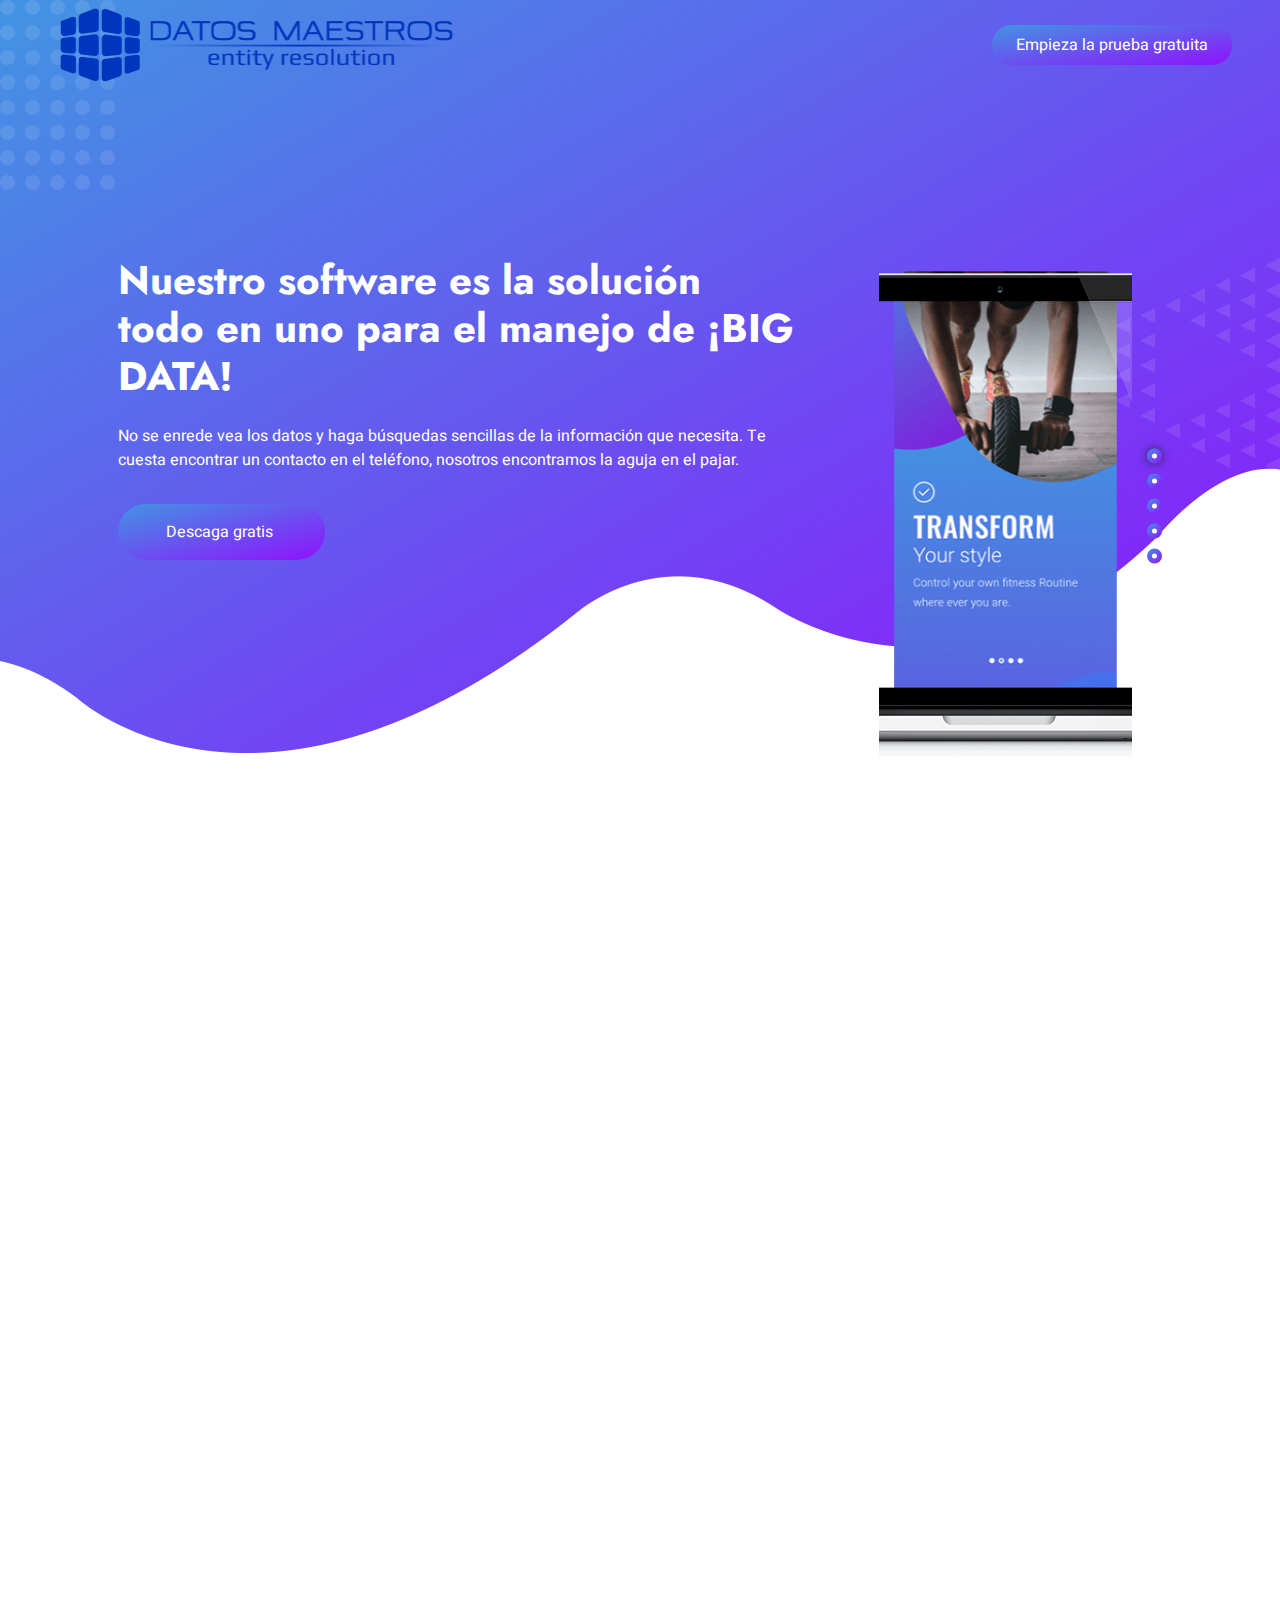
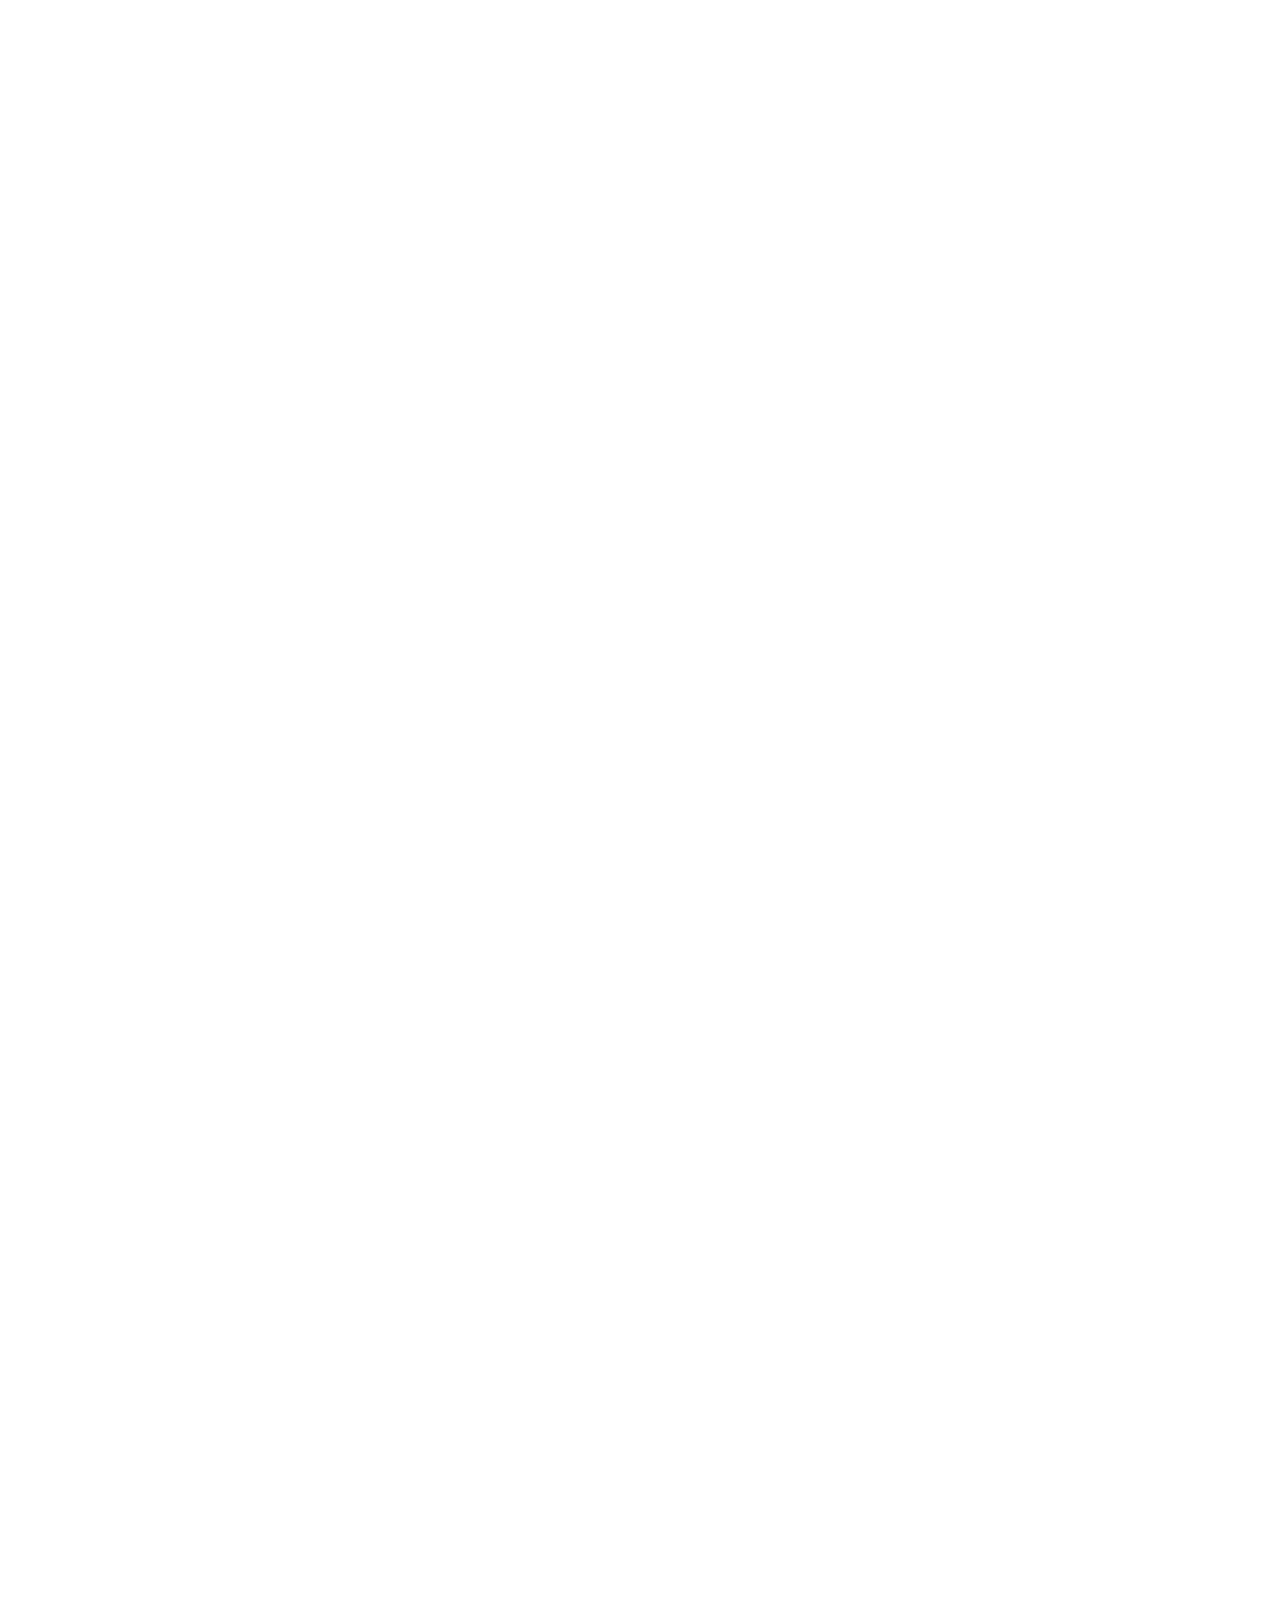
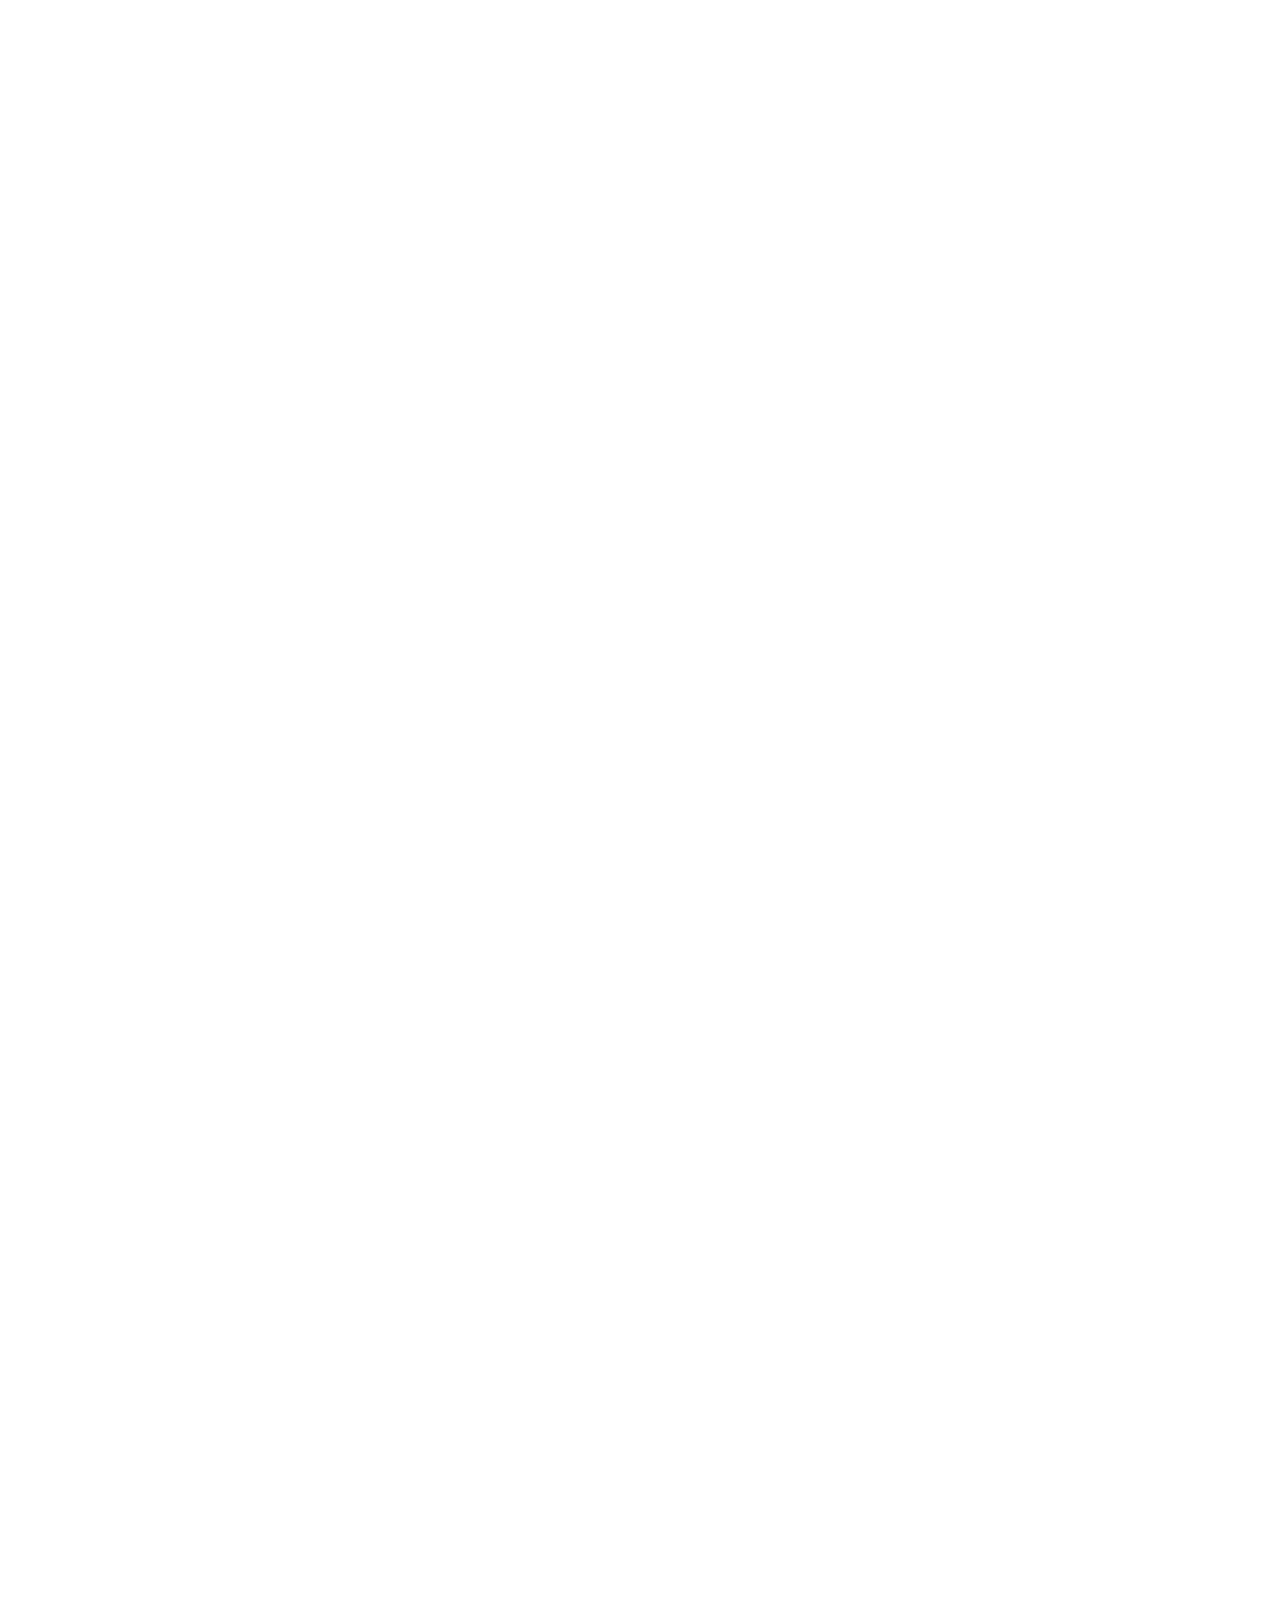
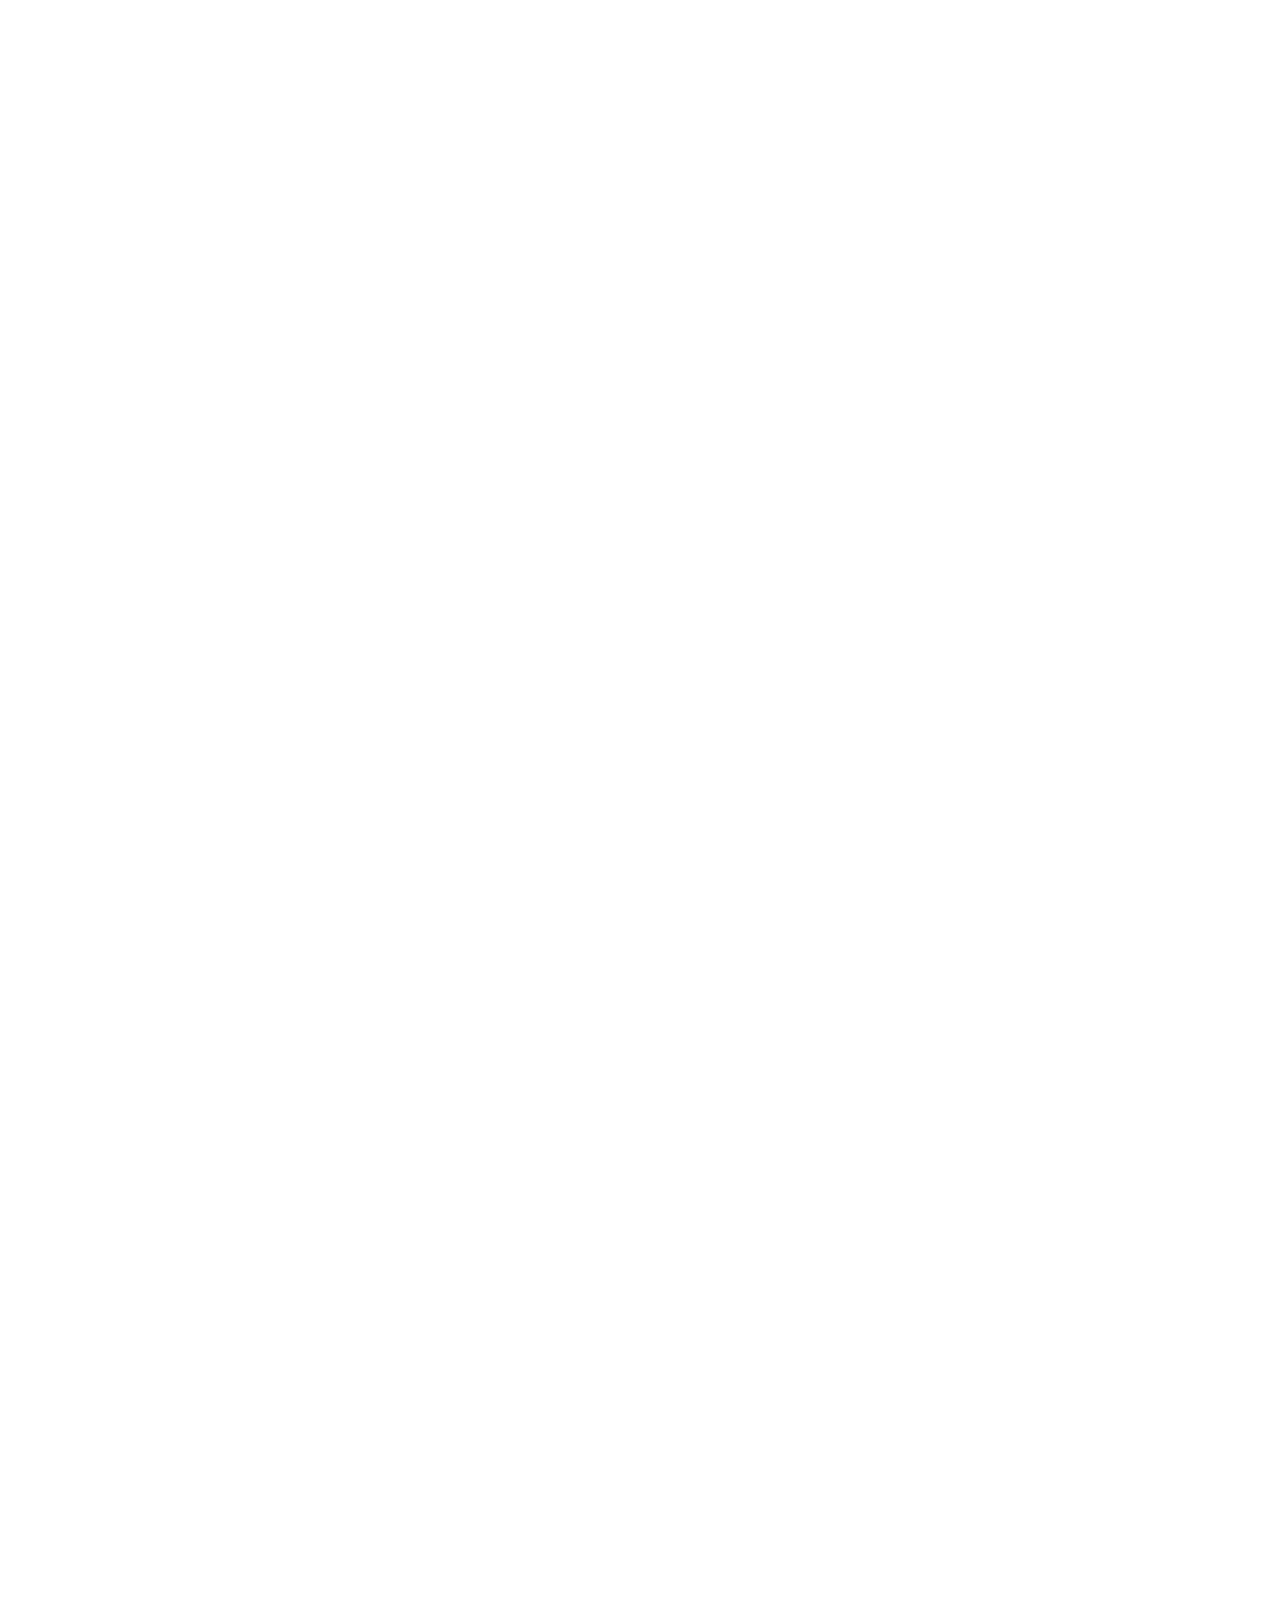
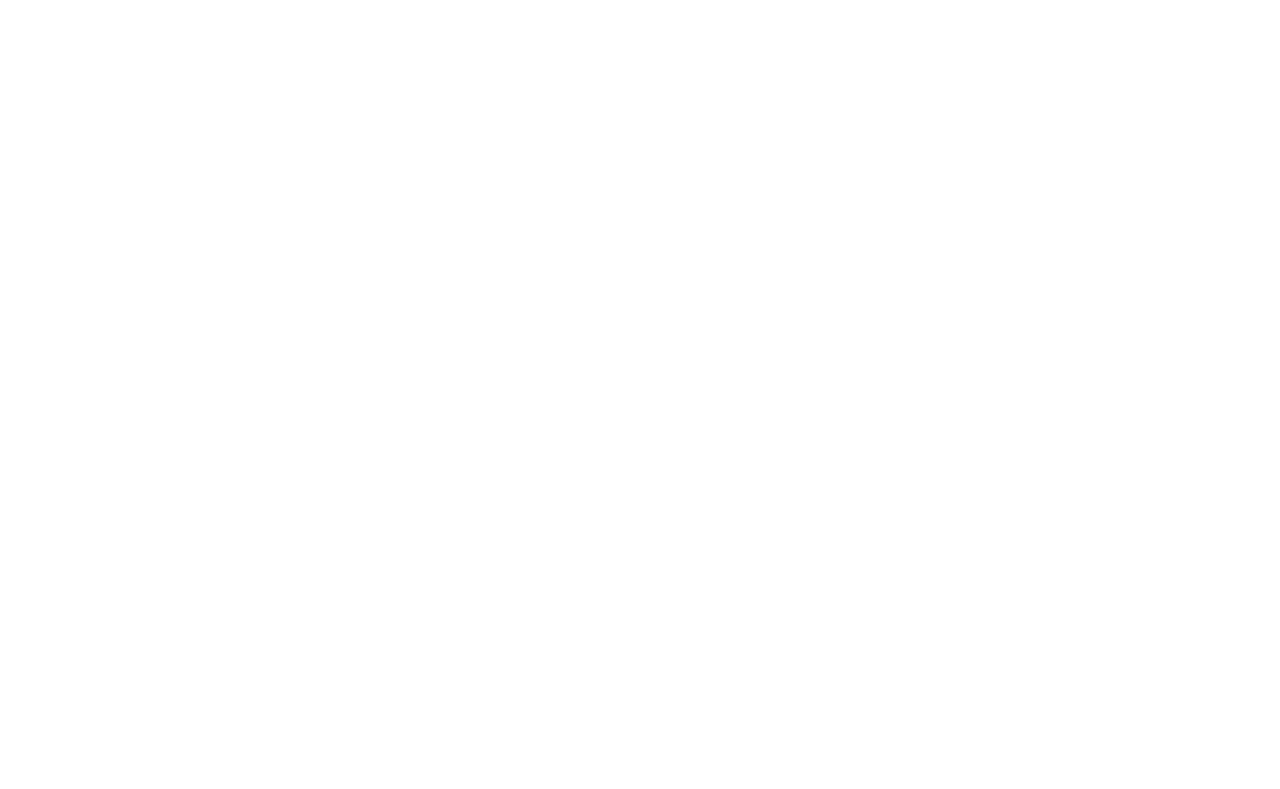
==== index.html @ 636e6a20 "1.0" ====
<!DOCTYPE html>
<html lang="en">

<head>
    <meta charset="utf-8">
    <title>Datosmaestros.com</title>
    <meta content="width=device-width, initial-scale=1.0" name="viewport">
    <meta content="Keyword
big data
data
big data ejemplos
el big data
ejemplos de big data
la big data
dbms ejemplos
big data data science
tipos de big data
big analytics
sas big data
analytics big data
big data y business intelligence
empresas de big data
software big data
software etl
big data empresas
data es
big data en las empresas
bi big data
big data y analytics
ejemplos de dbms
big data y business analytics
base dedatos
data warehouse ejemplos
big data y data science
big data es
ejemplos de big data en empresas
análisis de big data
big data en empresas
software de big data
data big data
data science y big data
proceso de análisis de información
software para big data
software data warehouse
bi big
el big data es
análisis big data
big data en los negocios
big data para la toma de decisiones
el bigdata
proceso de big data
big data y data analytics
big data big data
big data para negocios
bi big data and analytics
b8g data
los big data
analytics y big data
business intelligence analytics y big data
big data de
data analytics y data science
big data data science data analytics
big data negocios
big data en la toma de decisiones
big data s
business intelligence y data science
big data analytics sas
de big data
big data y
big data en negocios
big data en
big data toma de decisiones
es big data
business analytics y big data
bi bigdata
big data para toma de decisiones
big data y negocio" name="keywords">
    <meta content="La solución CUBO iQ es una aplicación en gran medida visual, diseñada para resolver problemas de calidad y limpieza de datos (registros de clientes, productos y entidades). Usando múltiples algoritmos estándar y propios que le permitirán identificar dentro de fuentes disparejas las variaciones fonéticas, difusas, con claves erróneas, abreviadas y específicas del dominio." name="description">

    <!-- Favicon -->
    <link href="img/favicon.ico" rel="icon">

    <!-- Google Web Fonts -->
    <link rel="preconnect" href="https://fonts.googleapis.com">
    <link rel="preconnect" href="https://fonts.gstatic.com" crossorigin>
    <link href="https://fonts.googleapis.com/css2?family=Heebo:wght@400;500&family=Jost:wght@500;600;700&display=swap" rel="stylesheet"> 

    <!-- Icon Font Stylesheet -->
    <link href="https://cdnjs.cloudflare.com/ajax/libs/font-awesome/5.10.0/css/all.min.css" rel="stylesheet">
    <link href="https://cdn.jsdelivr.net/npm/bootstrap-icons@1.4.1/font/bootstrap-icons.css" rel="stylesheet">

    <!-- Libraries Stylesheet -->
    <link href="lib/animate/animate.min.css" rel="stylesheet">
    <link href="lib/owlcarousel/assets/owl.carousel.min.css" rel="stylesheet">

    <!-- Customized Bootstrap Stylesheet -->
    <link href="css/bootstrap.min.css" rel="stylesheet">

    <!-- Template Stylesheet -->
    <link href="css/style.css" rel="stylesheet">
</head>

<body data-bs-spy="scroll" data-bs-target=".navbar" data-bs-offset="51">
    <div class="container-xxl bg-white p-0">
        <!-- Spinner Start -->
        <div id="spinner" class="show bg-white position-fixed translate-middle w-100 vh-100 top-50 start-50 d-flex align-items-center justify-content-center">
            <div class="spinner-grow text-primary" style="width: 3rem; height: 3rem;" role="status">
                <span class="sr-only">Loading...</span>
            </div>
        </div>
        <!-- Spinner End -->


        <!-- Navbar & Hero Start -->
        <div class="container-xxl position-relative p-0" id="home">
            <nav class="navbar navbar-expand-lg navbar-light px-4 px-lg-5 py-3 py-lg-0">
                
                <img src="img/LOGO-DATOS-MAESTROS (1).png" alt="Logo" width="417" height="90">
<button class="navbar-toggler" type="button" data-bs-toggle="collapse" data-bs-target="#navbarCollapse">
          <span class="fa fa-bars"></span>
      </button>
                <div class="collapse navbar-collapse" id="navbarCollapse">
                    <div class="navbar-nav mx-auto py-0">
<!--
                        <a href="#home" class="nav-item nav-link active">Home</a>
                        <a href="#about" class="nav-item nav-link">About</a>
                        <a href="#feature" class="nav-item nav-link">Feature</a>
                        <a href="#pricing" class="nav-item nav-link">Pricing</a>
                        <a href="#review" class="nav-item nav-link">Review</a>
                        <a href="#contact" class="nav-item nav-link">Contact</a>
-->
                    </div>
                    <a href="#contact" class="btn btn-primary-gradient rounded-pill py-2 px-4 ms-3 d-none d-lg-block">
Empieza la prueba gratuita</a>
                </div>
            </nav>

            <div class="container-xxl bg-primary hero-header">
                <div class="container px-lg-5">
                    <div class="row g-5">
                        <div class="col-lg-8 text-center text-lg-start">
                            <h1 class="text-white mb-4 animated slideInDown">Nuestro software es la solución todo en uno para el manejo de ¡BIG DATA!</h1>
                          <p class="text-white pb-3 animated slideInDown">No se enrede vea los datos y haga búsquedas sencillas de la información que necesita. Te cuesta encontrar un contacto en el teléfono, nosotros encontramos la aguja en el pajar.</p>
                            <a href="#contact" class="btn btn-primary-gradient py-sm-3 px-4 px-sm-5 rounded-pill me-3 animated slideInLeft">Descaga gratis&nbsp;</a>
                        </div>
                        <div class="col-lg-4 d-flex justify-content-center justify-content-lg-end wow fadeInUp" data-wow-delay="0.3s">
                            <div class="owl-carousel screenshot-carousel">
                                <img class="img-fluid" src="img/screenshot-1.png" alt="">
                                <img class="img-fluid" src="img/screenshot-2.png" alt="">
                                <img class="img-fluid" src="img/screenshot-3.png" alt="">
                                <img class="img-fluid" src="img/screenshot-4.png" alt="">
                                <img class="img-fluid" src="img/screenshot-5.png" alt="">
                            </div>
                        </div>
                    </div>
                </div>
            </div>
        </div>
        <!-- Navbar & Hero End -->


        <!-- About Start -->
        <div class="container-xxl py-5" id="about">
            <div class="container py-5 px-lg-5">
                <div class="row g-5 align-items-center">
                    <div class="col-lg-6 wow fadeInUp" data-wow-delay="0.1s">
                        <h5 class="text-primary-gradient fw-medium">#SonDatosYHayQueDarlos</h5>
                        <h1 class="mb-4">Tome decisiones de negocio seguras basadas en la estadística</h1>
                        <p class="mb-4">Lo único que puede garantizar el éxito de su negocio es el aspecto cuantitativo, las métricas que hoy en día podemos obtener de internet son muchas, con nuestro software usted podrá medir cada decisión de negocio y organizar sus bases de datos de forma eficiente mientras le brinda a sus usuarios la confianza que necesitan.</p>
                        <div class="row g-4 mb-4">
                            <div class="col-sm-6 wow fadeIn" data-wow-delay="0.5s">
                                <div class="d-flex">
                                    <i class="fa fa-cogs fa-2x text-primary-gradient flex-shrink-0 mt-1"></i>
                                  <div class="ms-3">
                                    <h2 class="mb-0" data-toggle="counter-up">+400</h2>
                                      <p class="text-primary-gradient mb-0">Soluciones integradas</p>
                                    </div>
                                </div>
                            </div>
                            <div class="col-sm-6 wow fadeIn" data-wow-delay="0.7s">
                                <div class="d-flex">
                                    <i class="fa fa-comments fa-2x text-secondary-gradient flex-shrink-0 mt-1"></i>
                                    <div class="ms-3">
<h2 class="mb-0" data-toggle="counter-up">40</h2>
                                        <p class="text-secondary-gradient mb-0">países</p>
                                  </div>
                                </div>
                            </div>
                        </div>
                        <a href="#contact" class="btn btn-primary-gradient py-sm-3 px-4 px-sm-5 rounded-pill mt-3">Empieza la prueba gratuita</a>
                    </div>
                    <div class="col-lg-6">
                        <img class="img-fluid wow fadeInUp" data-wow-delay="0.5s" src="img/about.png">
                    </div>
                </div>
            </div>
        </div>
        <!-- About End -->


        <!-- Features Start -->
        <div class="container-xxl py-5" id="feature">
            <div class="container py-5 px-lg-5">
                <div class="text-center wow fadeInUp" data-wow-delay="0.1s">
                    <h5 class="text-primary-gradient fw-medium">Le brindamos seguridad y confianza</h5>
                    <h1 class="mb-5">Centralice toda su información en unas sola aplicación</h1>
                </div>
                <div class="row g-4">
                    <div class="col-lg-4 col-md-6 wow fadeInUp" data-wow-delay="0.1s">
                        <div class="feature-item bg-light rounded p-4">
                            <div class="d-inline-flex align-items-center justify-content-center bg-primary-gradient rounded-circle mb-4" style="width: 60px; height: 60px;">
                                <i class="fa fa-eye text-white fs-4"></i>
                            </div>
                            <h5 class="mb-3">Visualice el futuro</h5>
                            <p class="m-0">Prediga el comportamiento de sus usuarios encuentre los datos que busca en minutos, ¡siéntase limpio y organizado!</p>
                        </div>
                    </div>
                    <div class="col-lg-4 col-md-6 wow fadeInUp" data-wow-delay="0.3s">
                        <div class="feature-item bg-light rounded p-4">
                            <div class="d-inline-flex align-items-center justify-content-center bg-secondary-gradient rounded-circle mb-4" style="width: 60px; height: 60px;">
                                <i class="fa fa-layer-group text-white fs-4"></i>
                            </div>
                            <h5 class="mb-3">Diseño orientado al usuario</h5>
                            <p class="m-0">Aprenda en tiempo récord utilizando nuestro programa que le brinda la máxima calidad en UX y reciba soporte en tiempo real.</p>
                        </div>
                    </div>
                    <div class="col-lg-4 col-md-6 wow fadeInUp" data-wow-delay="0.5s">
                        <div class="feature-item bg-light rounded p-4">
                            <div class="d-inline-flex align-items-center justify-content-center bg-primary-gradient rounded-circle mb-4" style="width: 60px; height: 60px;">
                                <i class="fa fa-edit text-white fs-4"></i>
                            </div>
                            <h5 class="mb-3">Editable Data</h5>
                            <p class="m-0">Edite de forma rápida integrando todas sus fuentes de información en un solo lugar.</p>
                        </div>
                    </div>
                    <div class="col-lg-4 col-md-6 wow fadeInUp" data-wow-delay="0.1s">
                        <div class="feature-item bg-light rounded p-4">
                            <div class="d-inline-flex align-items-center justify-content-center bg-secondary-gradient rounded-circle mb-4" style="width: 60px; height: 60px;">
                                <i class="fa fa-shield-alt text-white fs-4"></i>
                            </div>
                            <h5 class="mb-3">Seguridad en el manejo de datos</h5>
                            <p class="m-0">Proteja al activo más valioso de su empresa, la información, sus clientes merecen respeto y confidencialidad.</p>
                        </div>
                    </div>
                    <div class="col-lg-4 col-md-6 wow fadeInUp" data-wow-delay="0.3s">
                        <div class="feature-item bg-light rounded p-4">
                            <div class="d-inline-flex align-items-center justify-content-center bg-primary-gradient rounded-circle mb-4" style="width: 60px; height: 60px;">
                                <i class="fa fa-cloud text-white fs-4"></i>
                            </div>
                            <h5 class="mb-3">Cloud friendly</h5>
                            <p class="m-0">Le brindamos compatibilidad con todos los servicios de cloud computing, todos los tipos de servidores en la nube.</p>
                        </div>
                    </div>
</div>
            </div>
        </div>
        <!-- Features End -->


        <!-- Screenshot Start -->
        <div class="container-xxl py-5">
            <div class="container py-5 px-lg-5">
              <div class="row g-5 align-items-center">
                  <div class="col-lg-8 wow fadeInUp" data-wow-delay="0.1s">
                        <h5 class="text-primary-gradient fw-medium">Manejar cantidades enormes de información nunca fue tan fácil</h5>
                        <h1 class="mb-4">Interfaz AMIGABLE, un SOFTWARE muy fácil de usar</h1>
                    <p class="mb-4">Nuestra especialidad es facilitarle la creación de campañas, el análisis y la comparación de los datos provenientes de todos los sistemas de información de su empresa, integramos las bases de datos más populares del mercado en una sola plataforma de visualización.</p>
                        <p><i class="fa fa-check text-primary-gradient me-3"></i>Hacemos más fácil la estructuración de datos.</p>
                        <p><i class="fa fa-check text-primary-gradient me-3"></i>Unificamos su sistema de información.</p>
                      <p class="mb-4"><i class="fa fa-check text-primary-gradient me-3"></i>Le permitimos la creación de un ecosistema de bases de datos.</p>
                      <a href="" class="btn btn-primary-gradient py-sm-3 px-4 px-sm-5 rounded-pill mt-3">Read More</a>
                   
						
                    </div>
                </div>
            </div>
        </div>
        <!-- Screenshot End -->


        <!-- Process Start -->
        <div class="container-xxl py-5">
            <div class="container py-5 px-lg-5">
                <div class="text-center pb-4 wow fadeInUp" data-wow-delay="0.1s">
                    <h5 class="text-primary-gradient fw-medium">¿Cómo empezar a usar CUBOiQ de DatosMaestros™?</h5>
                    <h1 class="mb-5">En 3 pasos</h1>
                </div>
                <div class="row gy-5 gx-4 justify-content-center">
                    <div class="col-lg-4 col-sm-6 text-center pt-4 wow fadeInUp" data-wow-delay="0.1s">
                        <div class="position-relative bg-light rounded pt-5 pb-4 px-4">
                            <div class="d-inline-flex align-items-center justify-content-center bg-primary-gradient rounded-circle position-absolute top-0 start-50 translate-middle shadow" style="width: 100px; height: 100px;">
                                <i class="fa fa-cog fa-3x text-white"></i>
                            </div>
                            <h5 class="mt-4 mb-3">Instala la aplicación</h5>
                            <p class="mb-0">Recibe el enlace de descarga en tu correo</p>
                        </div>
                    </div>
                    <div class="col-lg-4 col-sm-6 text-center pt-4 wow fadeInUp" data-wow-delay="0.3s">
                        <div class="position-relative bg-light rounded pt-5 pb-4 px-4">
                            <div class="d-inline-flex align-items-center justify-content-center bg-secondary-gradient rounded-circle position-absolute top-0 start-50 translate-middle shadow" style="width: 100px; height: 100px;">
                                <i class="fa fa-address-card fa-3x text-white"></i>
                            </div>
                            <h5 class="mt-4 mb-3">Crea tu perfil</h5>
                            <p class="mb-0">Vincula tus datos y los de tu empresa de forma privada y segura.</p>
                        </div>
                    </div>
                    <div class="col-lg-4 col-sm-6 text-center pt-4 wow fadeInUp" data-wow-delay="0.5s">
                        <div class="position-relative bg-light rounded pt-5 pb-4 px-4">
                            <div class="d-inline-flex align-items-center justify-content-center bg-primary-gradient rounded-circle position-absolute top-0 start-50 translate-middle shadow" style="width: 100px; height: 100px;">
                                <i class="fa fa-check fa-3x text-white"></i>
                            </div>
                            <h5 class="mt-4 mb-3">Recibe atención personalizada</h5>
                            <p class="mb-0">Junto a tu versión de prueba tendrás un asesor virtual dispuesto a acompañarte en tu proceso de aprendizaje.</p>
                        </div>
                    </div>
                </div>
            </div>
        </div>
        <!-- Process Start -->


        <!-- Download Start -->
        <div class="container-xxl py-5">
            <div class="container py-5 px-lg-5">
                <div class="row g-5 align-items-center">
                    <div class="col-lg-6">
                        <img class="img-fluid wow fadeInUp" data-wow-delay="0.1s" src="img/about 2.png">
                    </div>
                    <div class="col-lg-6 wow fadeInUp" data-wow-delay="0.3s">
<h1 class="mb-4">¡Descargue la última versión de nuestra aplicación ahora!</h1>
                        <p class="mb-4">Maneje terabytes de información sin dolores de cabeza, si preocupaciones con la agilidad, eficiencia y velocidad que su empresa se merece, escale rápido en su modelo de negocio centralizando la información de sus múltiples bases de datos.</p>
                        <div class="row g-4">
                            <div class="col-sm-6 wow fadeIn" data-wow-delay="0.5s">
                                <a href="#contact" class="d-flex bg-primary-gradient rounded py-3 px-4">
                                    <div class="ms-3">
                                        <p class="text-white mb-0">Compatible con</p>
                                        <h5 class="text-white mb-0">macOS</h5>
                                    </div>
                                </a>
                            </div>
                            <div class="col-sm-6 wow fadeIn" data-wow-delay="0.7s">
                                <a href="#contact" class="d-flex bg-secondary-gradient rounded py-3 px-4">
                                    <i class="fa fa-windows" aria-hidden="true"></i>
                                    <div class="ms-3">
                                        <p class="text-white mb-0">Compatible con</p>
                                        <h5 class="text-white mb-0">Windows</h5>
                                    </div>
                                </a>
                            </div>
                        </div>
                    </div>
                </div>
            </div>
        </div>
        <!-- Download End -->


        <!-- Pricing Start -->
        <div class="container-xxl py-5" id="pricing">
            <div class="container py-5 px-lg-5">
                <div class="text-center wow fadeInUp" data-wow-delay="0.1s">
                    <h5 class="text-primary-gradient fw-medium">El primer mes es gratis</h5>
                    <h1 class="mb-5">Luego pagas según tu necesidad</h1>
              </div>
                <div class="tab-class text-center pricing wow fadeInUp" data-wow-delay="0.1s">
                    <ul class="nav nav-pills d-inline-flex justify-content-center bg-primary-gradient rounded-pill mb-5">
                        <li class="nav-item">
                            <button class="nav-link active" data-bs-toggle="pill" href="#tab-1">Mensual</button>
                        </li>
                        <li class="nav-item">
                            <button class="nav-link" data-bs-toggle="pill" href="#tab-2">Anual</button>
                        </li>
                    </ul>
                    <div class="tab-content text-start">
                        <div id="tab-1" class="tab-pane fade show p-0 active">
                            <div class="row g-4">
                                <div class="col-lg-4">
                                    <div class="bg-light rounded">
                                        <div class="border-bottom p-4 mb-4">
                                            <h4 class="text-primary-gradient mb-1">Starter Plan</h4>
                                            <span>Powerful & Awesome Features</span>
                                        </div>
                                        <div class="p-4 pt-0">
                                            <h1 class="mb-3">
                                                <small class="align-top" style="font-size: 22px; line-height: 45px;">$</small>14.99<small
                                                    class="align-bottom" style="font-size: 16px; line-height: 40px;">/ Month</small>
                                            </h1>
                                            <div class="d-flex justify-content-between mb-3"><span>HTML5 & CSS3</span><i class="fa fa-check text-primary-gradient pt-1"></i></div>
                                            <div class="d-flex justify-content-between mb-3"><span>Bootstrap v5</span><i class="fa fa-check text-primary-gradient pt-1"></i></div>
                                            <div class="d-flex justify-content-between mb-3"><span>Responsive Layout</span><i class="fa fa-check text-primary-gradient pt-1"></i></div>
                                            <div class="d-flex justify-content-between mb-2"><span>Cross-browser Support</span><i class="fa fa-check text-primary-gradient pt-1"></i></div>
                                            <a href="" class="btn btn-primary-gradient rounded-pill py-2 px-4 mt-4">Get Started</a>
                                        </div>
                                    </div>
                                </div>
                                <div class="col-lg-4">
                                    <div class="bg-light rounded border">
                                        <div class="border-bottom p-4 mb-4">
                                            <h4 class="text-primary-gradient mb-1">Advance Plan</h4>
                                            <span>Powerful & Awesome Features</span>
                                        </div>
                                        <div class="p-4 pt-0">
                                            <h1 class="mb-3">
                                                <small class="align-top" style="font-size: 22px; line-height: 45px;">$</small>24.99<small
                                                    class="align-bottom" style="font-size: 16px; line-height: 40px;">/ Month</small>
                                            </h1>
                                            <div class="d-flex justify-content-between mb-3"><span>HTML5 & CSS3</span><i class="fa fa-check text-primary-gradient pt-1"></i></div>
                                            <div class="d-flex justify-content-between mb-3"><span>Bootstrap v5</span><i class="fa fa-check text-primary-gradient pt-1"></i></div>
                                            <div class="d-flex justify-content-between mb-3"><span>Responsive Layout</span><i class="fa fa-check text-primary-gradient pt-1"></i></div>
                                            <div class="d-flex justify-content-between mb-2"><span>Cross-browser Support</span><i class="fa fa-check text-primary-gradient pt-1"></i></div>
                                            <a href="" class="btn btn-secondary-gradient rounded-pill py-2 px-4 mt-4">Get Started</a>
                                        </div>
                                    </div>
                                </div>
                                <div class="col-lg-4">
                                    <div class="bg-light rounded">
                                        <div class="border-bottom p-4 mb-4">
                                            <h4 class="text-primary-gradient mb-1">Premium Plan</h4>
                                            <span>Powerful & Awesome Features</span>
                                        </div>
                                        <div class="p-4 pt-0">
                                            <h1 class="mb-3">
                                                <small class="align-top" style="font-size: 22px; line-height: 45px;">$</small>34.99<small
                                                    class="align-bottom" style="font-size: 16px; line-height: 40px;">/ Month</small>
                                            </h1>
                                            <div class="d-flex justify-content-between mb-3"><span>HTML5 & CSS3</span><i class="fa fa-check text-primary-gradient pt-1"></i></div>
                                            <div class="d-flex justify-content-between mb-3"><span>Bootstrap v5</span><i class="fa fa-check text-primary-gradient pt-1"></i></div>
                                            <div class="d-flex justify-content-between mb-3"><span>Responsive Layout</span><i class="fa fa-check text-primary-gradient pt-1"></i></div>
                                            <div class="d-flex justify-content-between mb-2"><span>Cross-browser Support</span><i class="fa fa-check text-primary-gradient pt-1"></i></div>
                                            <a href="" class="btn btn-primary-gradient rounded-pill py-2 px-4 mt-4">Get Started</a>
                                        </div>
                                    </div>
                                </div>
                            </div>
                        </div>
                        <div id="tab-2" class="tab-pane fade p-0">
                            <div class="row g-4">
                                <div class="col-lg-4">
                                    <div class="bg-light rounded">
                                        <div class="border-bottom p-4 mb-4">
                                            <h4 class="text-primary-gradient mb-1">Starter Plan</h4>
                                            <span>Powerful & Awesome Features</span>
                                        </div>
                                        <div class="p-4 pt-0">
                                            <h1 class="mb-3">
                                                <small class="align-top" style="font-size: 22px; line-height: 45px;">$</small>114.99<small
                                                    class="align-bottom" style="font-size: 16px; line-height: 40px;">/ Yearly</small>
                                            </h1>
                                            <div class="d-flex justify-content-between mb-3"><span>HTML5 & CSS3</span><i class="fa fa-check text-primary-gradient pt-1"></i></div>
                                            <div class="d-flex justify-content-between mb-3"><span>Bootstrap v5</span><i class="fa fa-check text-primary-gradient pt-1"></i></div>
                                            <div class="d-flex justify-content-between mb-3"><span>Responsive Layout</span><i class="fa fa-check text-primary-gradient pt-1"></i></div>
                                            <div class="d-flex justify-content-between mb-2"><span>Cross-browser Support</span><i class="fa fa-check text-primary-gradient pt-1"></i></div>
                                            <a href="" class="btn btn-primary-gradient rounded-pill py-2 px-4 mt-4">Get Started</a>
                                        </div>
                                    </div>
                                </div>
                                <div class="col-lg-4">
                                    <div class="bg-light rounded border">
                                        <div class="border-bottom p-4 mb-4">
                                            <h4 class="text-primary-gradient mb-1">Advance Plan</h4>
                                            <span>Powerful & Awesome Features</span>
                                        </div>
                                        <div class="p-4 pt-0">
                                            <h1 class="mb-3">
                                                <small class="align-top" style="font-size: 22px; line-height: 45px;">$</small>124.99<small
                                                    class="align-bottom" style="font-size: 16px; line-height: 40px;">/ Yearly</small>
                                            </h1>
                                            <div class="d-flex justify-content-between mb-3"><span>HTML5 & CSS3</span><i class="fa fa-check text-primary-gradient pt-1"></i></div>
                                            <div class="d-flex justify-content-between mb-3"><span>Bootstrap v5</span><i class="fa fa-check text-primary-gradient pt-1"></i></div>
                                            <div class="d-flex justify-content-between mb-3"><span>Responsive Layout</span><i class="fa fa-check text-primary-gradient pt-1"></i></div>
                                            <div class="d-flex justify-content-between mb-2"><span>Cross-browser Support</span><i class="fa fa-check text-primary-gradient pt-1"></i></div>
                                            <a href="" class="btn btn-primary-gradient rounded-pill py-2 px-4 mt-4">Get Started</a>
                                        </div>
                                    </div>
                                </div>
                                <div class="col-lg-4">
                                    <div class="bg-light rounded">
                                        <div class="border-bottom p-4 mb-4">
                                            <h4 class="text-primary-gradient mb-1">Premium Plan</h4>
                                            <span>Powerful & Awesome Features</span>
                                        </div>
                                        <div class="p-4 pt-0">
                                            <h1 class="mb-3">
                                                <small class="align-top" style="font-size: 22px; line-height: 45px;">$</small>134.99<small
                                                    class="align-bottom" style="font-size: 16px; line-height: 40px;">/ Yearly</small>
                                            </h1>
                                            <div class="d-flex justify-content-between mb-3"><span>HTML5 & CSS3</span><i class="fa fa-check text-primary-gradient pt-1"></i></div>
                                            <div class="d-flex justify-content-between mb-3"><span>Bootstrap v5</span><i class="fa fa-check text-primary-gradient pt-1"></i></div>
                                            <div class="d-flex justify-content-between mb-3"><span>Responsive Layout</span><i class="fa fa-check text-primary-gradient pt-1"></i></div>
                                            <div class="d-flex justify-content-between mb-2"><span>Cross-browser Support</span><i class="fa fa-check text-primary-gradient pt-1"></i></div>
                                            <a href="" class="btn btn-primary-gradient rounded-pill py-2 px-4 mt-4">Get Started</a>
                                        </div>
                                    </div>
                                </div>
                            </div>
                        </div>
                    </div>
                </div>
            </div>
        </div>
        <!-- Pricing End -->


        <!-- Testimonial Start -->
        <div class="container-xxl py-5" id="review">
            <div class="container py-5 px-lg-5">
                <div class="text-center wow fadeInUp" data-wow-delay="0.1s">
                  <h5 class="text-primary-gradient fw-medium">¿Qué opinan de nosotros?</h5>
                    <h1 class="mb-5">¡Esta es la opinión de Nuestros Clientes!</h1>
              </div>
                <div class="owl-carousel testimonial-carousel wow fadeInUp" data-wow-delay="0.1s">
                    <div class="testimonial-item rounded p-4">
                        <div class="d-flex align-items-center mb-4">
                            <img class="img-fluid bg-white rounded flex-shrink-0 p-1" src="img/testimonial-1.jpg" style="width: 85px; height: 85px;">
                            <div class="ms-4">
                                <h5 class="mb-1">Client Name</h5>
                                <p class="mb-1">Profession</p>
                                <div>
                                    <small class="fa fa-star text-warning"></small>
                                    <small class="fa fa-star text-warning"></small>
                                    <small class="fa fa-star text-warning"></small>
                                    <small class="fa fa-star text-warning"></small>
                                    <small class="fa fa-star text-warning"></small>
                                </div>
                            </div>
                        </div>
                        <p class="mb-0">Tempor erat elitr rebum at clita. Diam dolor diam ipsum sit diam amet diam et eos. Clita erat ipsum et lorem et sit.</p>
                    </div>
                    <div class="testimonial-item rounded p-4">
                        <div class="d-flex align-items-center mb-4">
                            <img class="img-fluid bg-white rounded flex-shrink-0 p-1" src="img/testimonial-2.jpg" style="width: 85px; height: 85px;">
                            <div class="ms-4">
                                <h5 class="mb-1">Client Name</h5>
                                <p class="mb-1">Profession</p>
                                <div>
                                    <small class="fa fa-star text-warning"></small>
                                    <small class="fa fa-star text-warning"></small>
                                    <small class="fa fa-star text-warning"></small>
                                    <small class="fa fa-star text-warning"></small>
                                    <small class="fa fa-star text-warning"></small>
                                </div>
                            </div>
                        </div>
                        <p class="mb-0">Tempor erat elitr rebum at clita. Diam dolor diam ipsum sit diam amet diam et eos. Clita erat ipsum et lorem et sit.</p>
                    </div>
                    <div class="testimonial-item rounded p-4">
                        <div class="d-flex align-items-center mb-4">
                            <img class="img-fluid bg-white rounded flex-shrink-0 p-1" src="img/testimonial-3.jpg" style="width: 85px; height: 85px;">
                            <div class="ms-4">
                                <h5 class="mb-1">Client Name</h5>
                                <p class="mb-1">Profession</p>
                                <div>
                                    <small class="fa fa-star text-warning"></small>
                                    <small class="fa fa-star text-warning"></small>
                                    <small class="fa fa-star text-warning"></small>
                                    <small class="fa fa-star text-warning"></small>
                                    <small class="fa fa-star text-warning"></small>
                                </div>
                            </div>
                        </div>
                        <p class="mb-0">Tempor erat elitr rebum at clita. Diam dolor diam ipsum sit diam amet diam et eos. Clita erat ipsum et lorem et sit.</p>
                    </div>
                    <div class="testimonial-item rounded p-4">
                        <div class="d-flex align-items-center mb-4">
                            <img class="img-fluid bg-white rounded flex-shrink-0 p-1" src="img/testimonial-4.jpg" style="width: 85px; height: 85px;">
                            <div class="ms-4">
                                <h5 class="mb-1">Client Name</h5>
                                <p class="mb-1">Profession</p>
                                <div>
                                    <small class="fa fa-star text-warning"></small>
                                    <small class="fa fa-star text-warning"></small>
                                    <small class="fa fa-star text-warning"></small>
                                    <small class="fa fa-star text-warning"></small>
                                    <small class="fa fa-star text-warning"></small>
                                </div>
                            </div>
                        </div>
                        <p class="mb-0">Tempor erat elitr rebum at clita. Diam dolor diam ipsum sit diam amet diam et eos. Clita erat ipsum et lorem et sit.</p>
                    </div>
                </div>
            </div>
        </div>
        <!-- Testimonial End -->


        <!-- Contact Start -->
        <div class="container-xxl py-5" id="contact">
            <div class="container py-5 px-lg-5">
                <div class="text-center wow fadeInUp" data-wow-delay="0.1s">
                    <h5 class="text-primary-gradient fw-medium">¡Empiece ahora!</h5>
                    <h1 class="mb-5">obtenga su prueba gratuita en su correo</h1>
                </div>
                <div class="row justify-content-center">
                    <div class="col-lg-9">
                        <div class="wow fadeInUp" data-wow-delay="0.3s">
                            <p class="text-center mb-4">Durante 1 mes su equipo y usted podrán disfrutar de todas las funcionalidades, vincule en pocos pasos sus bases de datos y centralice la información de sus clientes para así efectuar campañas de marketing de forma rápida y precisa.</p>
                            <form>
                                <div class="row g-3">
                                    <div class="col-md-6">
                                        <div class="form-floating">
                                            <input type="text" class="form-control" id="name" placeholder="Tu  Nombre">
                                            <label for="name">Tu Nombre</label>
                                        </div>
                                    </div>
                                    <div class="col-md-6">
                                        <div class="form-floating">
                                            <input type="email" class="form-control" id="email" placeholder="Tu Email">
                                            <label for="email">Tu Email</label>
                                        </div>
                                    </div>
                                    <div class="col-12">
                                        <div class="form-floating">
                                            <input type="number" class="form-control" id="Teléfono" placeholder="Subject">
                                            <label for="subject">Teléfono</label>
                                        </div>
                                    </div>
                                    <div class="col-12">
                                        <div class="form-floating">
                                            <textarea class="form-control" placeholder="Déjanos tu opinión" id="message" style="height: 150px"></textarea>
                                            <label for="message">Déjanos tu opinión</label>
                                        </div>
                                    </div>
                                    <div class="col-12 text-center">
                                        <button class="btn btn-primary-gradient rounded-pill py-3 px-5" type="submit">Enviar&nbsp;</button>
                                    </div>
                                </div>
                            </form>
                        </div>
                    </div>
                </div>
            </div>
        </div>
        <!-- Contact End -->
        

        <!-- Footer Start -->
        <div class="container-fluid bg-primary text-light footer wow fadeIn" data-wow-delay="0.1s">
            <div class="container py-5 px-lg-5">
                <div class="row g-5">
                    <div class="col-md-6 col-lg-3">
                        <h4 class="text-white mb-4">Contactanos, ¡también es gratis!</h4>
                        <p><i class="fa fa-map-marker-alt me-3"></i>Cl. 101a #11b-11, Bogotá</a></p>
<p><i class="fa fa-phone-alt me-3"></i>+57 6017723015</p>
                        <p><i class="fa fa-envelope me-3"></i>contacto@datosmaestros.com</p>
                        <div class="d-flex pt-2">
                            <a class="btn btn-outline-light btn-social" href="https://twitter.com/Datos_Maestros?fbclid=IwAR1X0nRq2HH_uS481a9sIwYQta7a_h40eUgM4flQx7B-AS1DlRp8QEobh4g"><i class="fab fa-twitter"></i></a>
                            <a class="btn btn-outline-light btn-social" href="https://www.facebook.com/DatosMaestrosSAS"><i class="fab fa-facebook-f"></i></a>
<!--                            <a class="btn btn-outline-light btn-social" href=""><i class="fab fa-instagram"></i></a>-->
                            <a class="btn btn-outline-light btn-social" href="https://co.linkedin.com/company/datosmaestros"><i class="fab fa-linkedin-in"></i></a>
                        </div>
                    </div>
                    <div class="col-md-6 col-lg-3">
                        <h4 class="text-white mb-4">Áreas de trabajo</h4>
                        <a class="btn btn-link" href="">Gobierno</a>
                        <a class="btn btn-link" href="">Salud</a>
                        <a class="btn btn-link" href="">Artes y Música</a>
                        <a class="btn btn-link" href="">Finanzas Banca y Seguros</a>
                        <a class="btn btn-link" href="">Marketing</a>
                    </div>
                    <div class="col-md-6 col-lg-3">
                        <h4 class="text-white mb-4">Enlaces populares</h4>
                        <a class="btn btn-link" href="">Blog</a>
                        <a class="btn btn-link" href="">Trabaja con Nosotros</a>
                        <a class="btn btn-link" href="">Política de Privacidad</a>
                        <a class="btn btn-link" href="">Terminos & Condiciones</a>
<!--                        <a class="btn btn-link" href="">Career</a>-->
                    </div>
                    <div class="col-md-6 col-lg-3">
                        <h4 class="text-white mb-4">Newsletter</h4>
                        <p>Hemos trabajado con empresas Fortune 500, tenemos 40 años de experiencia en el sector de Big Data, Software y BI, tenemos algo que enseñarte, ¡suscríbete!</p>
                        <div class="position-relative w-100 mt-3">
                            <input class="form-control border-0 rounded-pill w-100 ps-4 pe-5" type="text" placeholder="Tu Email" style="height: 48px;">
                            <button type="button" class="btn shadow-none position-absolute top-0 end-0 mt-1 me-2"><i class="fa fa-paper-plane text-primary-gradient fs-4"></i></button>
                      </div>
                    </div>
                </div>
            </div>
            <div class="container px-lg-5">
                <div class="copyright">
                    <div class="row">
<div class="col-md-6 text-center text-md-end"> 
						© 2022 DatosMaestros™ All Rights Reserved
						</div>
                    </div>
                </div>
            </div>
        </div>
        <!-- Footer End -->


        <!-- Back to Top -->
        <a href="#" class="btn btn-lg btn-lg-square back-to-top pt-2"><i class="bi bi-arrow-up text-white"></i></a>
    </div>

    <!-- JavaScript Libraries -->
    <script src="https://code.jquery.com/jquery-3.4.1.min.js"></script>
    <script src="https://cdn.jsdelivr.net/npm/bootstrap@5.0.0/dist/js/bootstrap.bundle.min.js"></script>
    <script src="lib/wow/wow.min.js"></script>
    <script src="lib/easing/easing.min.js"></script>
    <script src="lib/waypoints/waypoints.min.js"></script>
    <script src="lib/counterup/counterup.min.js"></script>
    <script src="lib/owlcarousel/owl.carousel.min.js"></script>

    <!-- Template Javascript -->
    <script src="js/main.js"></script>
</body>

</html>
---- css/style.css ----
/********** Template CSS **********/
:root {
    --primary: #4294E3;
    --secondary: #8F12FD;
    --light: #F0F6FF;
    --dark: #262B47;
}


/*** Spinner ***/
#spinner {
    opacity: 0;
    visibility: hidden;
    transition: opacity .5s ease-out, visibility 0s linear .5s;
    z-index: 99999;
}

#spinner.show {
    transition: opacity .5s ease-out, visibility 0s linear 0s;
    visibility: visible;
    opacity: 1;
}


/*** Heading ***/
h1,
h2,
.fw-bold {
    font-weight: 700 !important;
}

h3,
h4,
.fw-semi-bold {
    font-weight: 600 !important;
}

h5,
h6,
.fw-medium {
    font-weight: 500 !important;
}


/*** Gradient Text & BG ***/
.text-primary-gradient {
    background: linear-gradient(to bottom right, var(--primary), var(--secondary));
    -webkit-background-clip: text;
    -webkit-text-fill-color: transparent;
}

.text-secondary-gradient {
    background: linear-gradient(to bottom right, var(--secondary), var(--primary));
    -webkit-background-clip: text;
    -webkit-text-fill-color: transparent;
}

.bg-primary-gradient {
    background: linear-gradient(to bottom right, var(--primary), var(--secondary));
}

.bg-secondary-gradient {
    background: linear-gradient(to bottom right, var(--secondary), var(--primary));
}


/*** Button ***/
.btn {
    transition: .5s;
}

.btn.btn-primary-gradient,
.btn.btn-secondary-gradient {
    position: relative;
    overflow: hidden;
    border: none;
    color: #FFFFFF;
    z-index: 1;
}

.btn.btn-primary-gradient::after,
.btn.btn-secondary-gradient::after {
    position: absolute;
    content: "";
    top: 0;
    left: 0;
    width: 100%;
    height: 100%;
    transition: .5s;
    z-index: -1;
    opacity: 0;
}

.btn.btn-primary-gradient,
.btn.btn-secondary-gradient::after {
    background: linear-gradient(to bottom right, var(--primary), var(--secondary));
}

.btn.btn-secondary-gradient,
.btn.btn-primary-gradient::after {
    background: linear-gradient(to bottom right, var(--secondary), var(--primary));
}

.btn.btn-primary-gradient:hover::after,
.btn.btn-secondary-gradient:hover::after {
    opacity: 1;
}

.btn-square {
    width: 38px;
    height: 38px;
}

.btn-sm-square {
    width: 32px;
    height: 32px;
}

.btn-lg-square {
    width: 48px;
    height: 48px;
}

.btn-square,
.btn-sm-square,
.btn-lg-square {
    padding: 0;
    display: flex;
    align-items: center;
    justify-content: center;
    font-weight: normal;
    border-radius: 50px;
}

.back-to-top {
    position: fixed;
    display: none;
    right: 45px;
    bottom: 45px;
    z-index: 99;
    border: none;
    background: linear-gradient(to bottom right, var(--primary), var(--secondary));
}


/*** Navbar ***/
.navbar-light .navbar-nav .nav-link {
    position: relative;
    margin-right: 25px;
    padding: 45px 0;
    font-family: 'Jost', sans-serif;
    font-size: 18px;
    font-weight: 500;
    color: var(--light) !important;
    outline: none;
    transition: .5s;
}

.navbar-light .navbar-nav .nav-link::before {
    position: absolute;
    content: "";
    width: 0;
    height: 0;
    top: -10px;
    left: 50%;
    transform: translateX(-50%);
    border: 10px solid;
    border-color: var(--light) transparent transparent transparent;
    transition: .5s;
}

.sticky-top.navbar-light .navbar-nav .nav-link {
    padding: 20px 0;
    color: var(--dark) !important;
}

.navbar-light .navbar-nav .nav-link:hover::before,
.navbar-light .navbar-nav .nav-link.active::before {
    top: 0;
}

.navbar-light .navbar-brand h1 {
    color: #FFFFFF;
}

.navbar-light .navbar-brand img {
    max-height: 60px;
    transition: .5s;
}

.sticky-top.navbar-light .navbar-brand img {
    max-height: 45px;
}

@media (max-width: 991.98px) {
    .sticky-top.navbar-light {
        position: relative;
        background: #FFFFFF;
    }

    .navbar-light .navbar-collapse {
        margin-top: 15px;
        border-top: 1px solid #DDDDDD;
    }

    .navbar-light .navbar-nav .nav-link,
    .sticky-top.navbar-light .navbar-nav .nav-link {
        padding: 10px 0;
        margin-left: 0;
        color: var(--dark) !important;
    }

    .navbar-light .navbar-nav .nav-link::before {
        display: none;
    }

    .navbar-light .navbar-nav .nav-link:hover,
    .navbar-light .navbar-nav .nav-link.active {
        color: var(--primary) !important;
    }

    .navbar-light .navbar-brand h1 {
        background: linear-gradient(to bottom right, var(--primary), var(--secondary));
        -webkit-background-clip: text;
        -webkit-text-fill-color: transparent;
    }

    .navbar-light .navbar-brand img {
        max-height: 45px;
    }
}

@media (min-width: 992px) {
    .navbar-light {
        position: absolute;
        width: 100%;
        top: 0;
        left: 0;
        z-index: 999;
    }
    
    .sticky-top.navbar-light {
        position: fixed;
        background: #FFFFFF;
    }

    .sticky-top.navbar-light .navbar-nav .nav-link::before {
        border-top-color: var(--primary);
    }

    .sticky-top.navbar-light .navbar-brand h1 {
        background: linear-gradient(to bottom right, var(--primary), var(--secondary));
        -webkit-background-clip: text;
        -webkit-text-fill-color: transparent;
    }
}


/*** Hero Header ***/
.hero-header {
    margin-bottom: 6rem;
    padding: 16rem 0 0 0;
    background:
        url(../img/bg-circle.png),
        url(../img/bg-triangle.png),
        url(../img/bg-bottom.png),
        linear-gradient(to bottom right, var(--primary), var(--secondary));
    background-position:
        left 0px top 0px,
        right 0px top 50%,
        center bottom;
    background-repeat: no-repeat;
}

@media (max-width: 991.98px) {
    .hero-header {
        padding: 6rem 0 9rem 0;
    }
}


/*** Feature ***/
.feature-item {
    transition: .5s;
}

.feature-item:hover {
    margin-top: -15px;
    box-shadow: 0 .5rem 1.5rem rgba(0, 0, 0, .08);
}


/*** Pricing ***/
.pricing .nav {
    padding: 2px;
}

.pricing .nav-link {
    padding: 12px 30px;
    font-weight: 500;
    color: var(--dark);
    background: #FFFFFF;
}

.pricing .nav-item:first-child .nav-link {
    border-radius: 30px 0 0 30px;
}

.pricing .nav-item:last-child .nav-link {
    border-radius: 0 30px 30px 0;
}

.pricing .nav-link.active {
    color: #FFFFFF;
    background: linear-gradient(to bottom right, var(--primary), var(--secondary));
}


/*** Screenshot ***/
.screenshot-carousel {
    position: relative;
    width: 253px;
    height: 500px;
    padding: 15px;
    margin-right: 30px;
}

.screenshot-carousel::before {
    position: absolute;
    content: "";
    width: 100%;
    height: 100%;
    top: 0;
    left: 0;
    background: url(../img/screenshot-frame.png) center center no-repeat;
    /* background-size: 253px 500px; */
    z-index: 1;
}

.screenshot-carousel .owl-item img {
    position: relative;
    width: 223px;
    height: 470px;
}

.screenshot-carousel .owl-dots {
    position: absolute;
    top: 50%;
    right: -30px;
    transform: translateY(-50%);
    display: flex;
    flex-direction: column;
    align-items: center;
    justify-content: center;
}

.screenshot-carousel .owl-dot {
    position: relative;
    display: inline-block;
    margin: 5px 0;
    width: 15px;
    height: 15px;
    background: linear-gradient(to bottom right, var(--primary), var(--secondary));
    border-radius: 15px;
    transition: .5s;
}

.screenshot-carousel .owl-dot::after {
    position: absolute;
    content: "";
    width: 5px;
    height: 5px;
    top: 5px;
    left: 5px;
    background: #FFFFFF;
    border-radius: 5px;
}

.screenshot-carousel .owl-dot.active {
    box-shadow: 0 0 10px var(--dark);
}


/*** Testimonial ***/
.testimonial-carousel .owl-item .testimonial-item,
.testimonial-carousel .owl-item .testimonial-item * {
    transition: .5s;
}

.testimonial-carousel .owl-item.center .testimonial-item {
    background: linear-gradient(to bottom right, var(--primary), var(--secondary));
}

.testimonial-carousel .owl-item.center .testimonial-item h5,
.testimonial-carousel .owl-item.center .testimonial-item p {
    color: #FFFFFF !important;
}

.testimonial-carousel .owl-nav {
    margin-top: 30px;
    display: flex;
    justify-content: center;
}

.testimonial-carousel .owl-nav .owl-prev,
.testimonial-carousel .owl-nav .owl-next {
    margin: 0 12px;
    width: 50px;
    height: 50px;
    display: flex;
    align-items: center;
    justify-content: center;
    color: #FFFFFF;
    background: linear-gradient(to bottom right, var(--primary), var(--secondary));
    border-radius: 60px;
    font-size: 18px;
    transition: .5s;
}

.testimonial-carousel .owl-nav .owl-prev:hover,
.testimonial-carousel .owl-nav .owl-next:hover {
    background: linear-gradient(to bottom right, var(--secondary), var(--primary));
}


/*** Footer ***/
.footer {
    margin-top: 6rem;
    padding-top: 9rem;
    background:
        url(../img/bg-circle.png),
        url(../img/bg-triangle.png),
        url(../img/bg-top.png),
        linear-gradient(to bottom right, var(--primary), var(--secondary));
    background-position:
        left 0px bottom 0px,
        right 0px top 50%,
        center top;
    background-repeat: no-repeat;
}

.footer .btn.btn-social {
    margin-right: 5px;
    width: 40px;
    height: 40px;
    display: flex;
    align-items: center;
    justify-content: center;
    color: var(--light);
    border: 1px solid rgba(256, 256, 256, .1);
    border-radius: 40px;
    transition: .3s;
}

.footer .btn.btn-social:hover {
    color: var(--primary);
}

.footer .btn.btn-link {
    display: block;
    margin-bottom: 10px;
    padding: 0;
    text-align: left;
    color: var(--light);
    font-weight: normal;
    transition: .3s;
}

.footer .btn.btn-link::before {
    position: relative;
    content: "\f105";
    font-family: "Font Awesome 5 Free";
    font-weight: 900;
    margin-right: 10px;
}

.footer .btn.btn-link:hover {
    letter-spacing: 1px;
    box-shadow: none;
}

.footer .copyright {
    padding: 25px 0;
    font-size: 14px;
    border-top: 1px solid rgba(256, 256, 256, .1);
}

.footer .copyright a {
    color: var(--light);
}

.footer .footer-menu a {
    margin-right: 15px;
    padding-right: 15px;
    border-right: 1px solid rgba(255, 255, 255, .1);
}

.footer .footer-menu a:last-child {
    margin-right: 0;
    padding-right: 0;
    border-right: none;
}
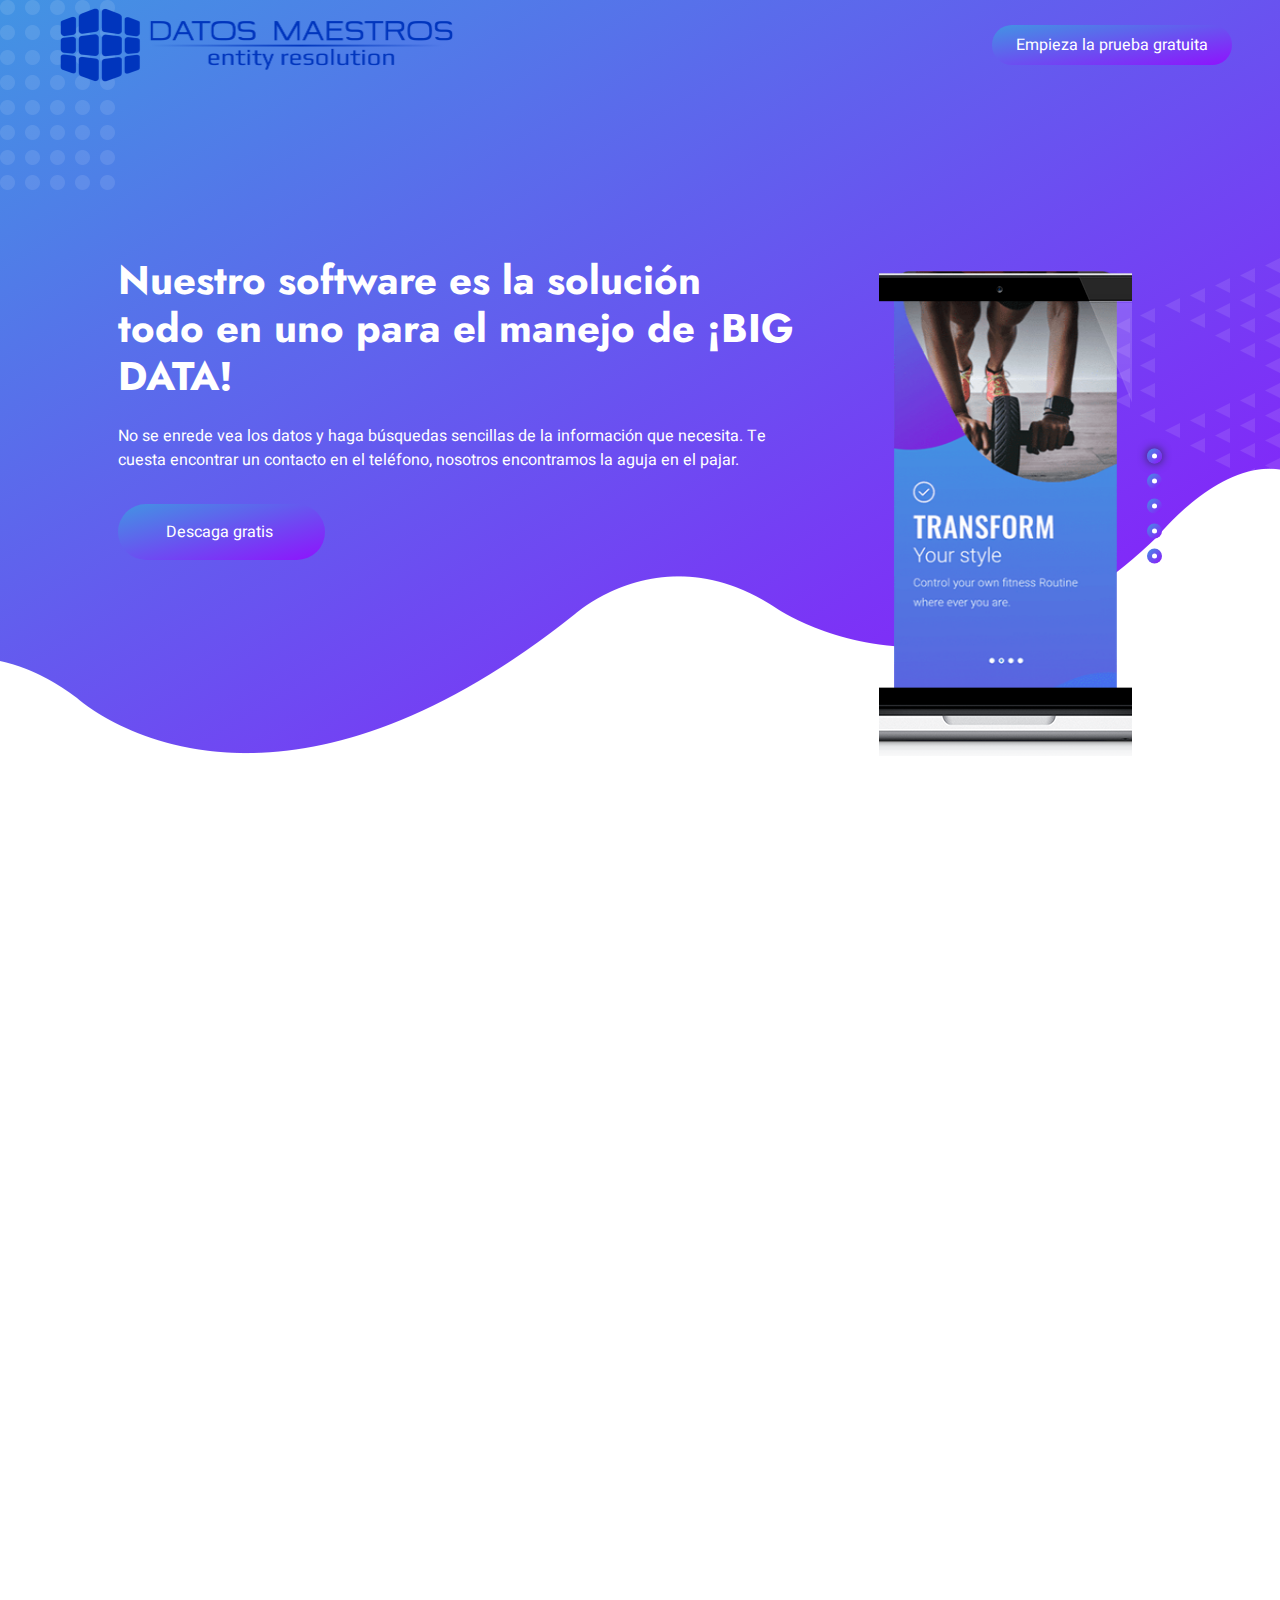
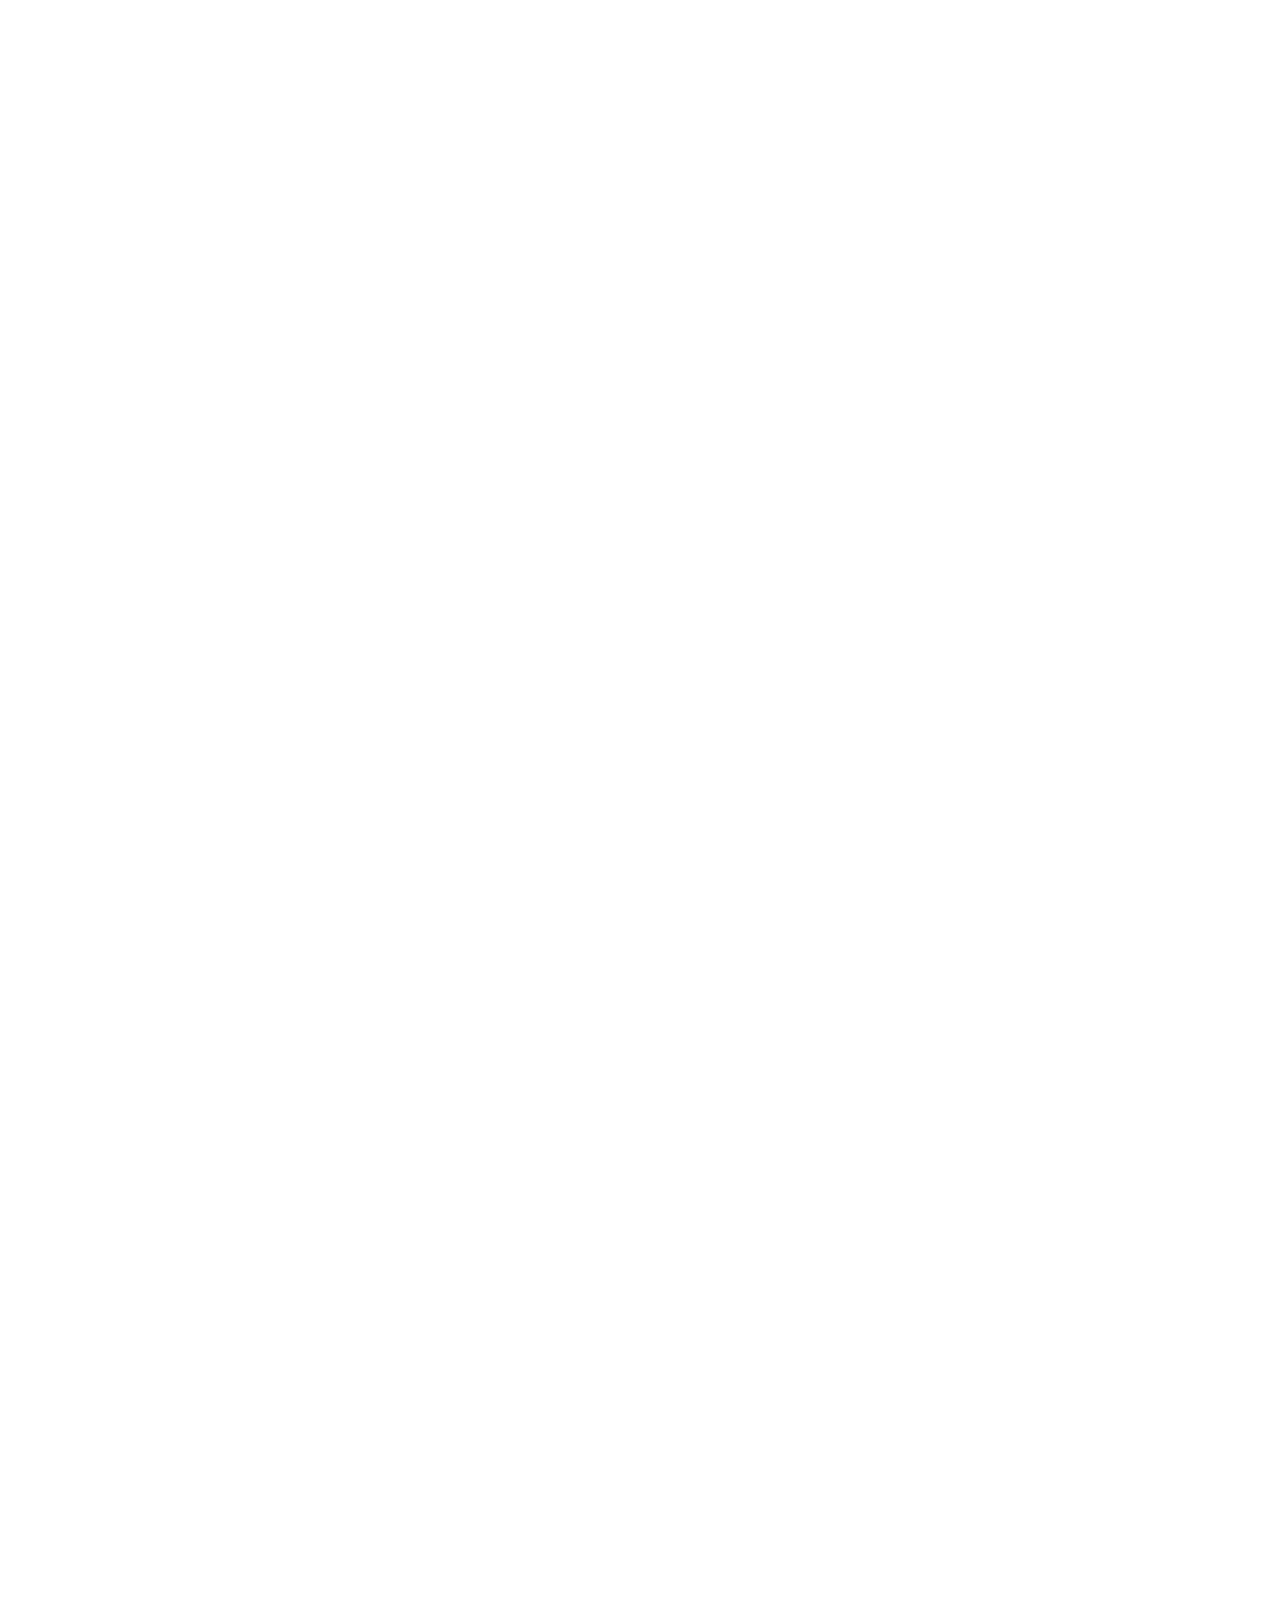
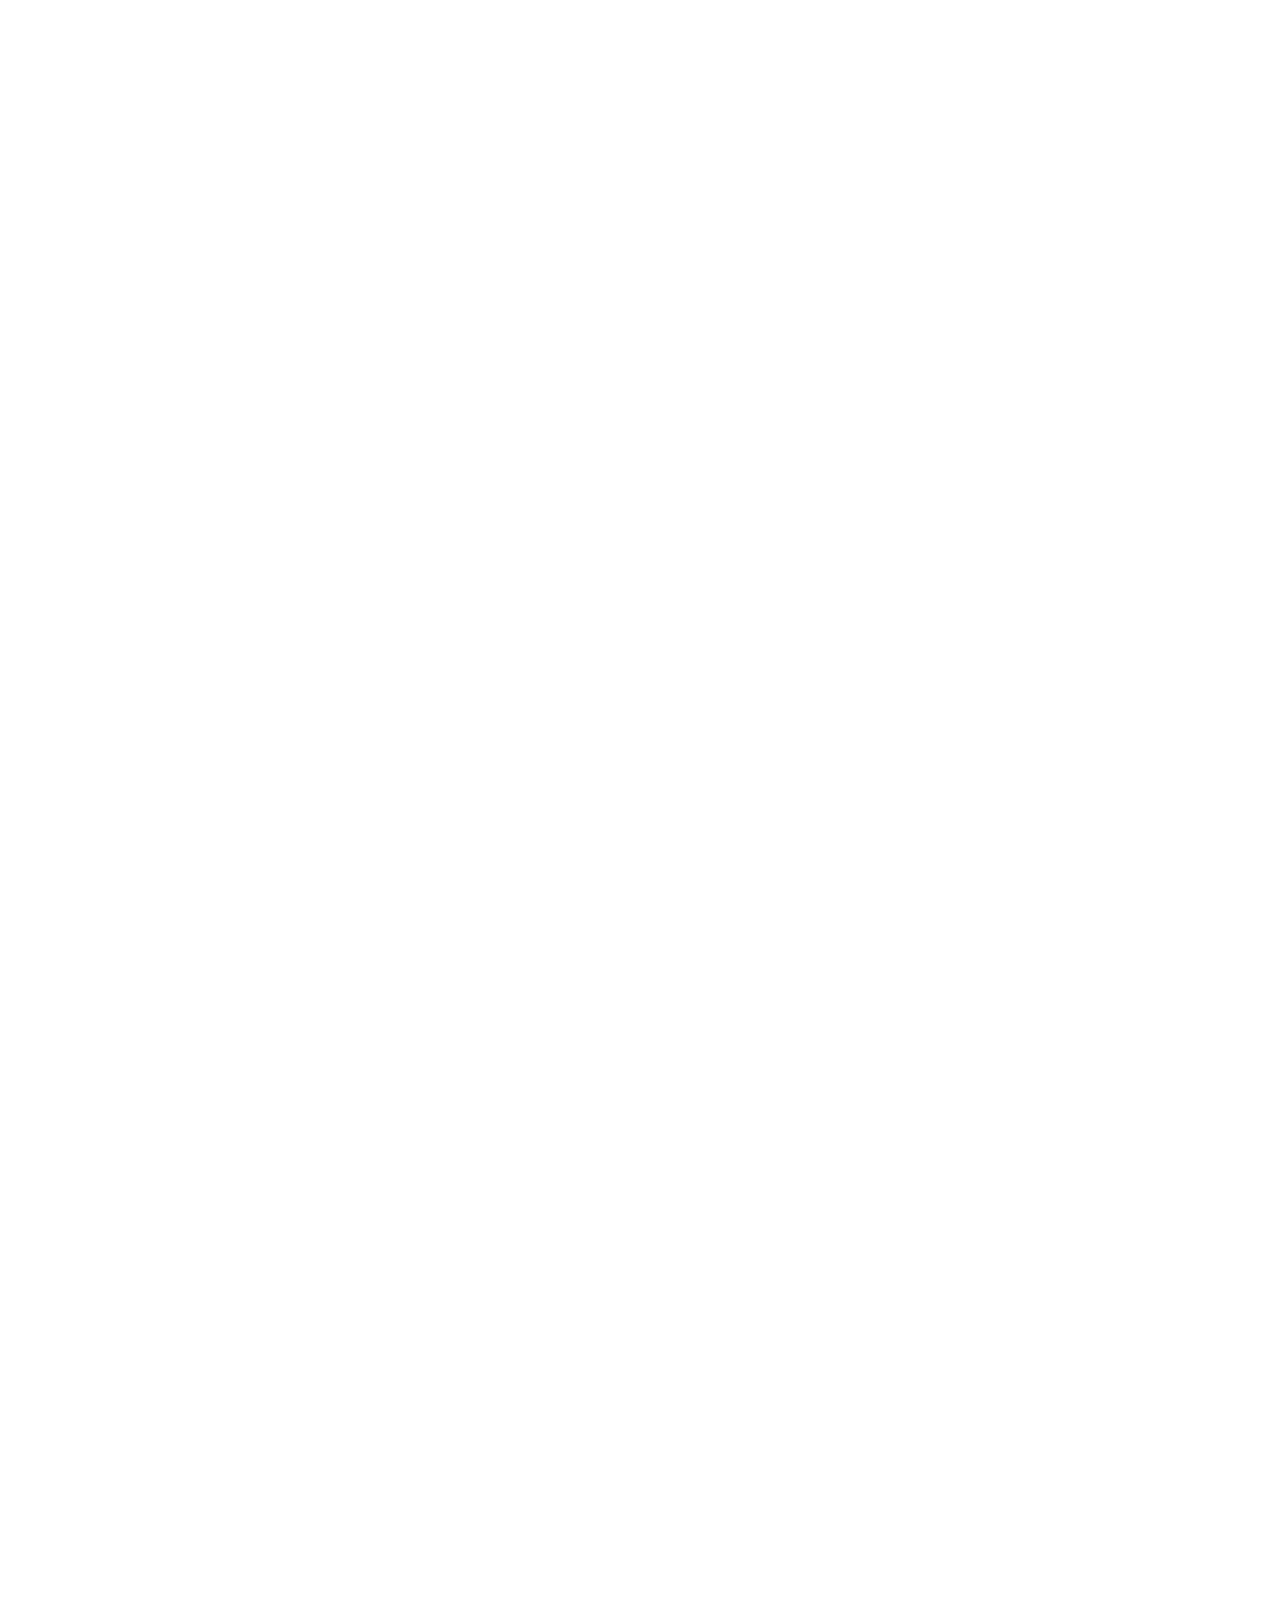
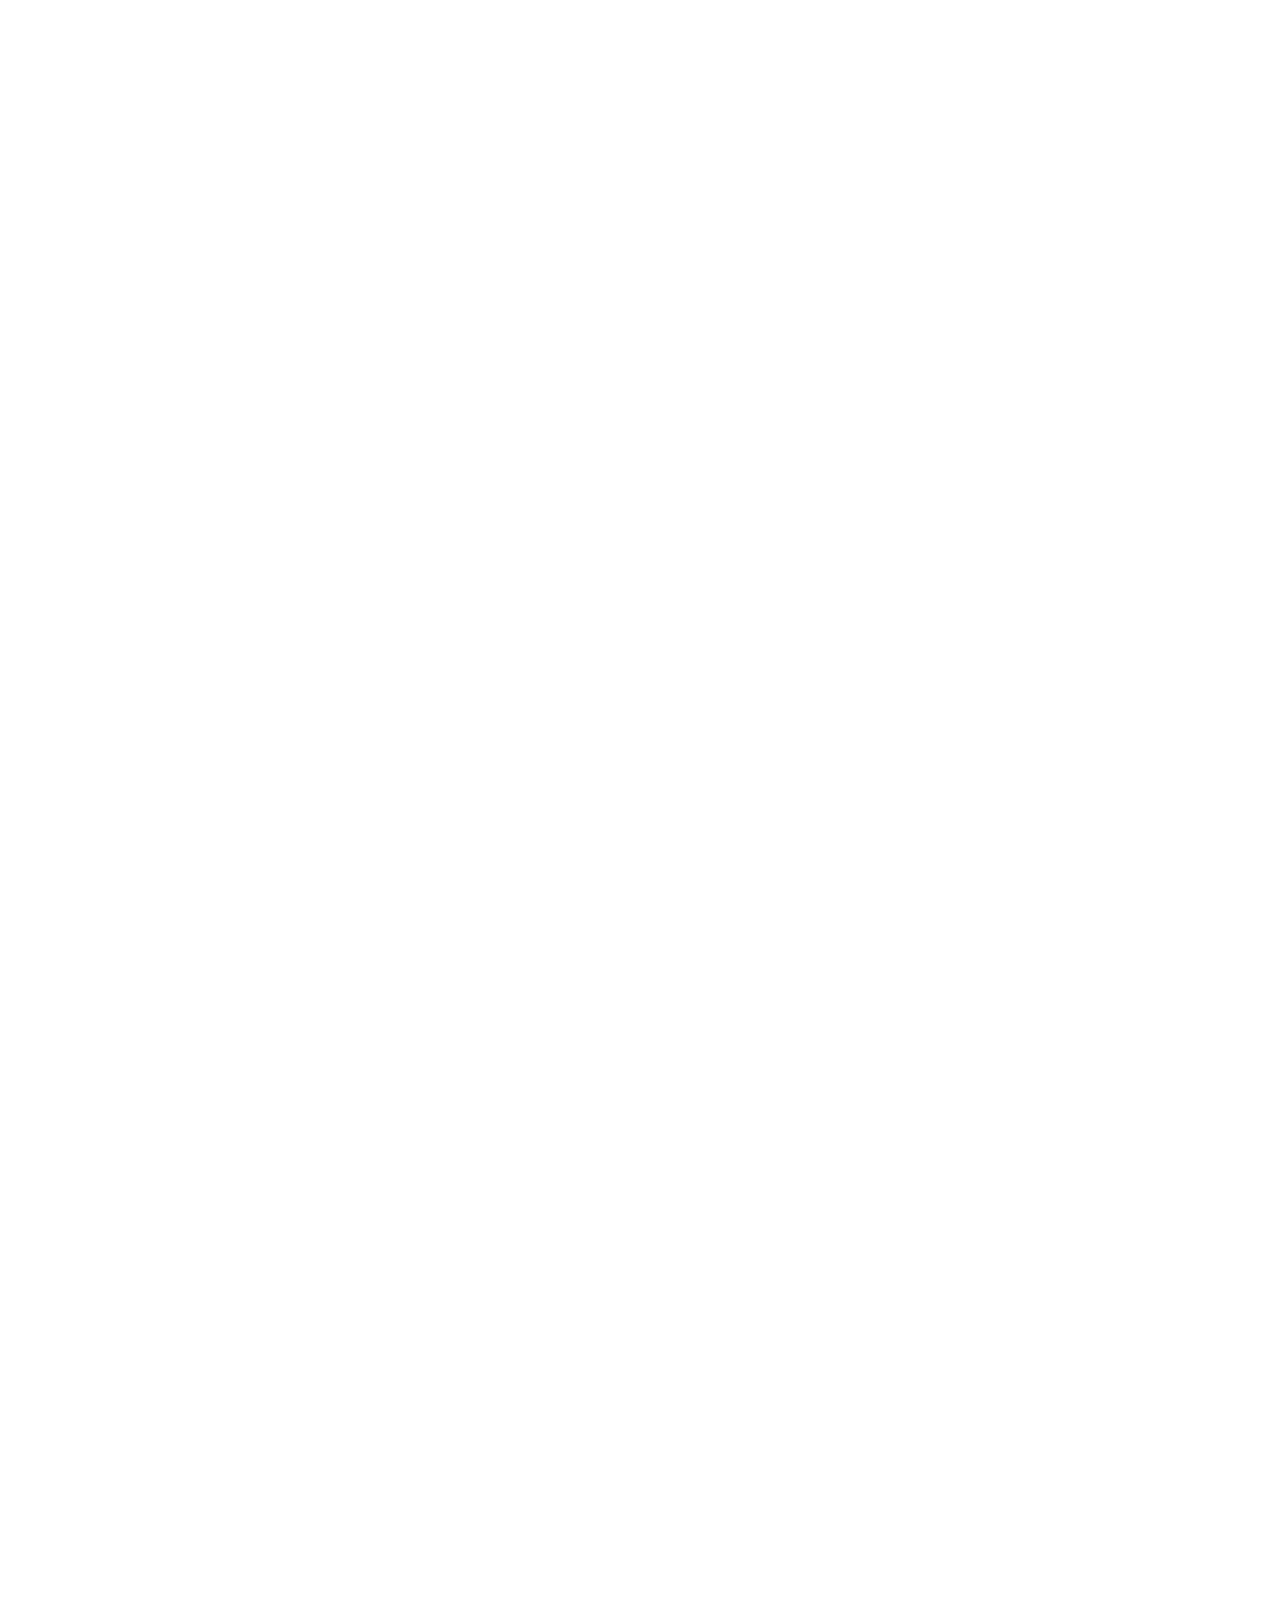
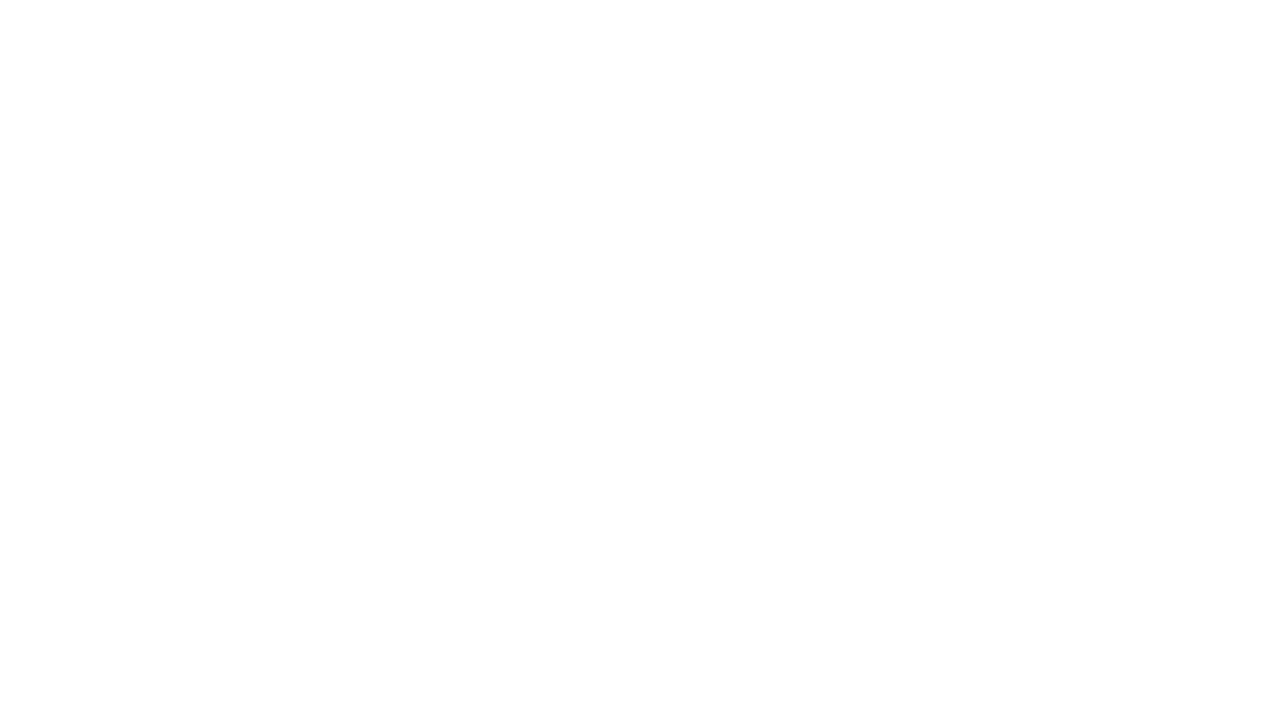
==== commit f865acf9: "1.2" ====
--- a/index.html
+++ b/index.html
@@ -268,7 +268,7 @@
                         <p><i class="fa fa-check text-primary-gradient me-3"></i>Hacemos más fácil la estructuración de datos.</p>
                         <p><i class="fa fa-check text-primary-gradient me-3"></i>Unificamos su sistema de información.</p>
                       <p class="mb-4"><i class="fa fa-check text-primary-gradient me-3"></i>Le permitimos la creación de un ecosistema de bases de datos.</p>
-                      <a href="" class="btn btn-primary-gradient py-sm-3 px-4 px-sm-5 rounded-pill mt-3">Read More</a>
+<!--                      <a href="" class="btn btn-primary-gradient py-sm-3 px-4 px-sm-5 rounded-pill mt-3">Read More</a>-->
                    
 						
                     </div>
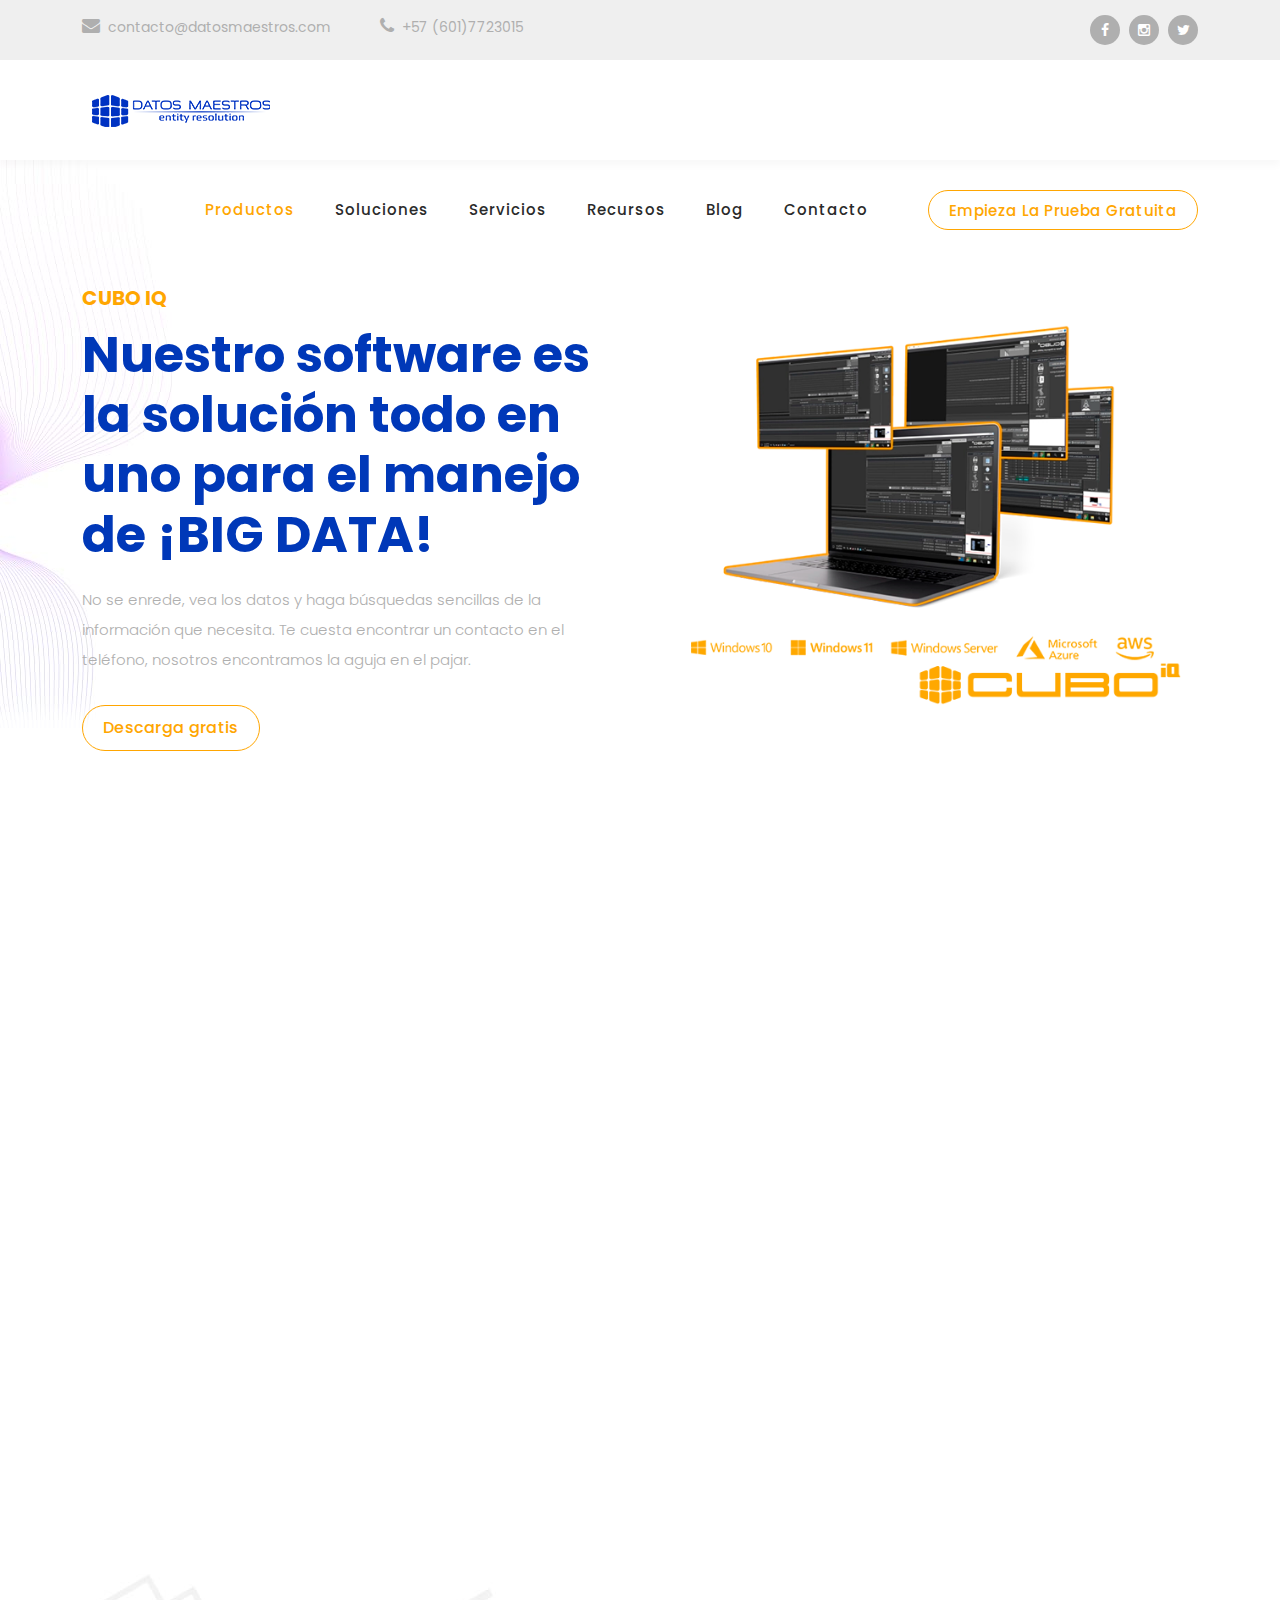
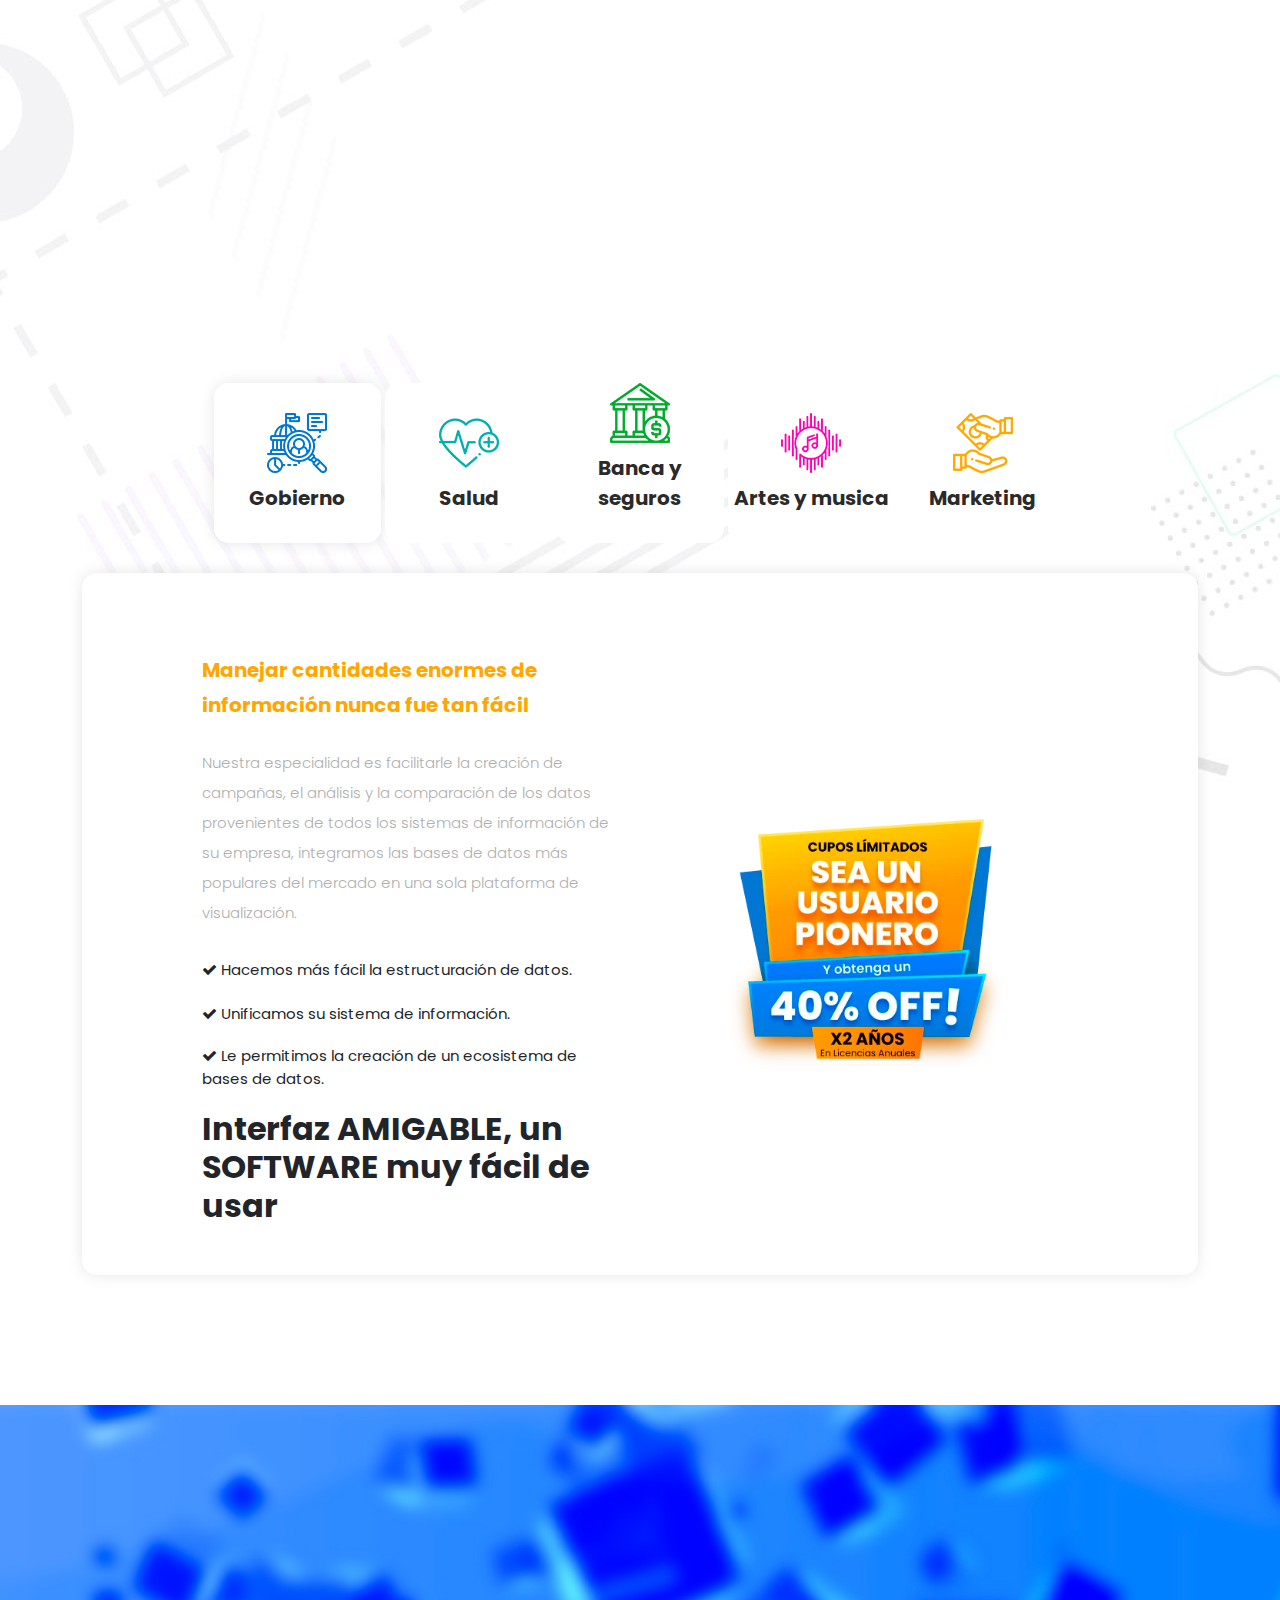
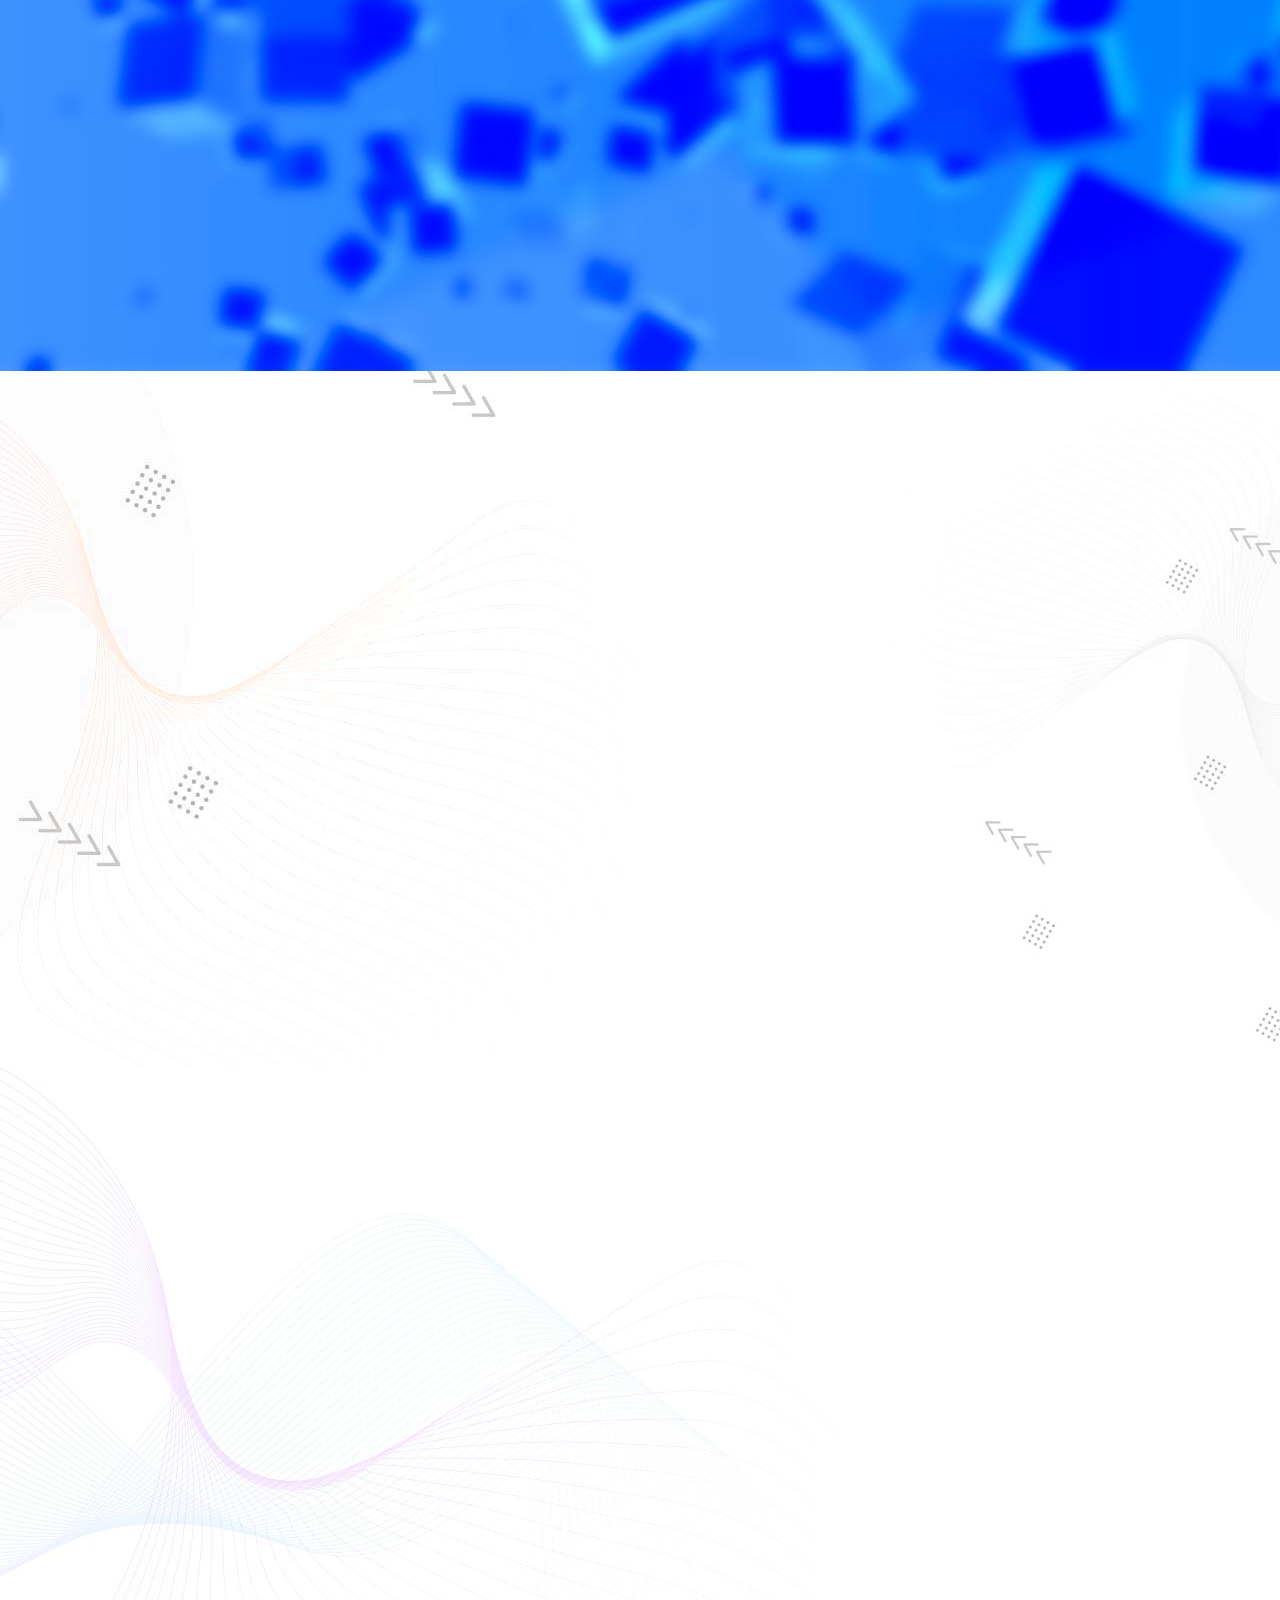
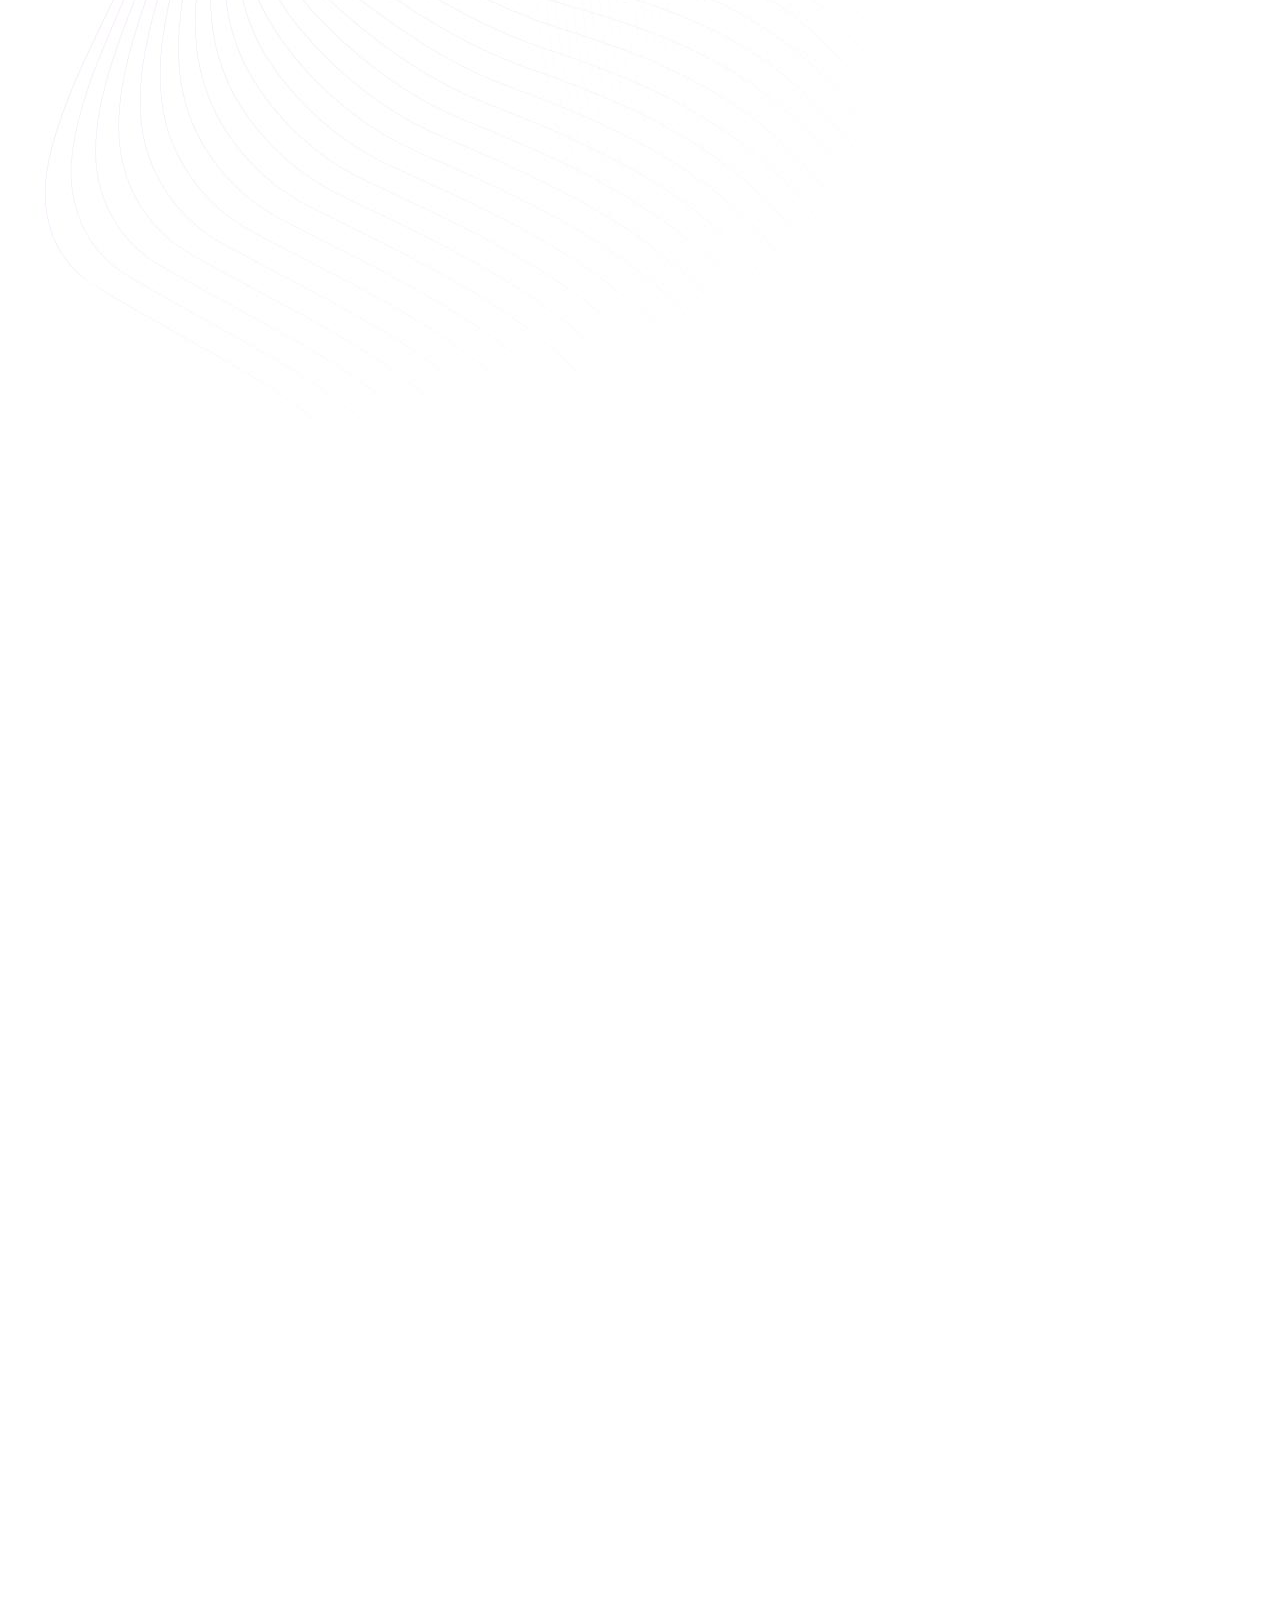
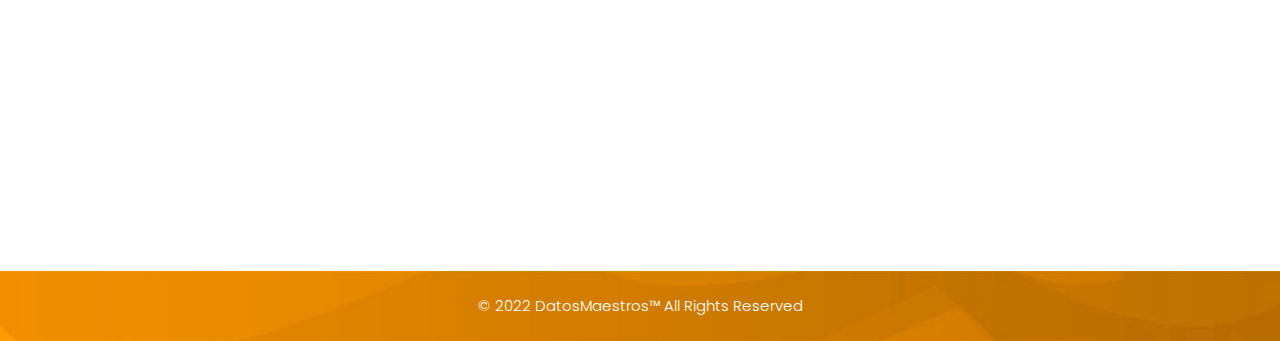
==== commit f26f424d: "1" ====
--- a/index.html
+++ b/index.html
@@ -1,708 +1,692 @@
 <!DOCTYPE html>
 <html lang="en">
 
-<head>
-    <meta charset="utf-8">
-    <title>Datosmaestros.com</title>
-    <meta content="width=device-width, initial-scale=1.0" name="viewport">
-    <meta content="Keyword
-big data
-data
-big data ejemplos
-el big data
-ejemplos de big data
-la big data
-dbms ejemplos
-big data data science
-tipos de big data
-big analytics
-sas big data
-analytics big data
-big data y business intelligence
-empresas de big data
-software big data
-software etl
-big data empresas
-data es
-big data en las empresas
-bi big data
-big data y analytics
-ejemplos de dbms
-big data y business analytics
-base dedatos
-data warehouse ejemplos
-big data y data science
-big data es
-ejemplos de big data en empresas
-análisis de big data
-big data en empresas
-software de big data
-data big data
-data science y big data
-proceso de análisis de información
-software para big data
-software data warehouse
-bi big
-el big data es
-análisis big data
-big data en los negocios
-big data para la toma de decisiones
-el bigdata
-proceso de big data
-big data y data analytics
-big data big data
-big data para negocios
-bi big data and analytics
-b8g data
-los big data
-analytics y big data
-business intelligence analytics y big data
-big data de
-data analytics y data science
-big data data science data analytics
-big data negocios
-big data en la toma de decisiones
-big data s
-business intelligence y data science
-big data analytics sas
-de big data
-big data y
-big data en negocios
-big data en
-big data toma de decisiones
-es big data
-business analytics y big data
-bi bigdata
-big data para toma de decisiones
-big data y negocio" name="keywords">
-    <meta content="La solución CUBO iQ es una aplicación en gran medida visual, diseñada para resolver problemas de calidad y limpieza de datos (registros de clientes, productos y entidades). Usando múltiples algoritmos estándar y propios que le permitirán identificar dentro de fuentes disparejas las variaciones fonéticas, difusas, con claves erróneas, abreviadas y específicas del dominio." name="description">
-
-    <!-- Favicon -->
-    <link href="img/favicon.ico" rel="icon">
-
-    <!-- Google Web Fonts -->
+  <head>
+
+    <meta charset="UTF-8">
+    <meta name="viewport" content="width=device-width, initial-scale=1, shrink-to-fit=no">
+    <meta name="description" content="">
+    <meta name="author" content="">
     <link rel="preconnect" href="https://fonts.googleapis.com">
     <link rel="preconnect" href="https://fonts.gstatic.com" crossorigin>
-    <link href="https://fonts.googleapis.com/css2?family=Heebo:wght@400;500&family=Jost:wght@500;600;700&display=swap" rel="stylesheet"> 
-
-    <!-- Icon Font Stylesheet -->
-    <link href="https://cdnjs.cloudflare.com/ajax/libs/font-awesome/5.10.0/css/all.min.css" rel="stylesheet">
-    <link href="https://cdn.jsdelivr.net/npm/bootstrap-icons@1.4.1/font/bootstrap-icons.css" rel="stylesheet">
-
-    <!-- Libraries Stylesheet -->
-    <link href="lib/animate/animate.min.css" rel="stylesheet">
-    <link href="lib/owlcarousel/assets/owl.carousel.min.css" rel="stylesheet">
-
-    <!-- Customized Bootstrap Stylesheet -->
-    <link href="css/bootstrap.min.css" rel="stylesheet">
-
-    <!-- Template Stylesheet -->
-    <link href="css/style.css" rel="stylesheet">
-</head>
-
-<body data-bs-spy="scroll" data-bs-target=".navbar" data-bs-offset="51">
-    <div class="container-xxl bg-white p-0">
-        <!-- Spinner Start -->
-        <div id="spinner" class="show bg-white position-fixed translate-middle w-100 vh-100 top-50 start-50 d-flex align-items-center justify-content-center">
-            <div class="spinner-grow text-primary" style="width: 3rem; height: 3rem;" role="status">
-                <span class="sr-only">Loading...</span>
-            </div>
-        </div>
-        <!-- Spinner End -->
-
-
-        <!-- Navbar & Hero Start -->
-        <div class="container-xxl position-relative p-0" id="home">
-            <nav class="navbar navbar-expand-lg navbar-light px-4 px-lg-5 py-3 py-lg-0">
-                
-                <img src="img/LOGO-DATOS-MAESTROS (1).png" alt="Logo" width="417" height="90">
-<button class="navbar-toggler" type="button" data-bs-toggle="collapse" data-bs-target="#navbarCollapse">
-          <span class="fa fa-bars"></span>
-      </button>
-                <div class="collapse navbar-collapse" id="navbarCollapse">
-                    <div class="navbar-nav mx-auto py-0">
+    <link href="https://fonts.googleapis.com/css2?family=Poppins:wght@100;200;300;400;500;600;700;800;900&display=swap" rel="stylesheet">
+
+    <title>Datosmaestros.com - Soluciones en Bigdata</title>
+
+    <!-- Bootstrap core CSS -->
+    <link href="vendor/bootstrap/css/bootstrap.min.css" rel="stylesheet">
+
+
+    <!-- Additional CSS Files -->
+    <link rel="stylesheet" href="assets/css/fontawesome.css">
+    <link rel="stylesheet" href="assets/css/templatemo-digimedia-v2.css">
+    <link rel="stylesheet" href="assets/css/animated.css">
+    <link rel="stylesheet" href="assets/css/owl.css">
 <!--
-                        <a href="#home" class="nav-item nav-link active">Home</a>
-                        <a href="#about" class="nav-item nav-link">About</a>
-                        <a href="#feature" class="nav-item nav-link">Feature</a>
-                        <a href="#pricing" class="nav-item nav-link">Pricing</a>
-                        <a href="#review" class="nav-item nav-link">Review</a>
-                        <a href="#contact" class="nav-item nav-link">Contact</a>
+
+
 -->
-                    </div>
-                    <a href="#contact" class="btn btn-primary-gradient rounded-pill py-2 px-4 ms-3 d-none d-lg-block">
-Empieza la prueba gratuita</a>
-                </div>
-            </nav>
-
-            <div class="container-xxl bg-primary hero-header">
-                <div class="container px-lg-5">
-                    <div class="row g-5">
-                        <div class="col-lg-8 text-center text-lg-start">
-                            <h1 class="text-white mb-4 animated slideInDown">Nuestro software es la solución todo en uno para el manejo de ¡BIG DATA!</h1>
-                          <p class="text-white pb-3 animated slideInDown">No se enrede vea los datos y haga búsquedas sencillas de la información que necesita. Te cuesta encontrar un contacto en el teléfono, nosotros encontramos la aguja en el pajar.</p>
-                            <a href="#contact" class="btn btn-primary-gradient py-sm-3 px-4 px-sm-5 rounded-pill me-3 animated slideInLeft">Descaga gratis&nbsp;</a>
-                        </div>
-                        <div class="col-lg-4 d-flex justify-content-center justify-content-lg-end wow fadeInUp" data-wow-delay="0.3s">
-                            <div class="owl-carousel screenshot-carousel">
-                                <img class="img-fluid" src="img/screenshot-1.png" alt="">
-                                <img class="img-fluid" src="img/screenshot-2.png" alt="">
-                                <img class="img-fluid" src="img/screenshot-3.png" alt="">
-                                <img class="img-fluid" src="img/screenshot-4.png" alt="">
-                                <img class="img-fluid" src="img/screenshot-5.png" alt="">
-                            </div>
-                        </div>
-                    </div>
-                </div>
-            </div>
-        </div>
-        <!-- Navbar & Hero End -->
-
-
-        <!-- About Start -->
-        <div class="container-xxl py-5" id="about">
-            <div class="container py-5 px-lg-5">
-                <div class="row g-5 align-items-center">
-                    <div class="col-lg-6 wow fadeInUp" data-wow-delay="0.1s">
-                        <h5 class="text-primary-gradient fw-medium">#SonDatosYHayQueDarlos</h5>
-                        <h1 class="mb-4">Tome decisiones de negocio seguras basadas en la estadística</h1>
-                        <p class="mb-4">Lo único que puede garantizar el éxito de su negocio es el aspecto cuantitativo, las métricas que hoy en día podemos obtener de internet son muchas, con nuestro software usted podrá medir cada decisión de negocio y organizar sus bases de datos de forma eficiente mientras le brinda a sus usuarios la confianza que necesitan.</p>
-                        <div class="row g-4 mb-4">
-                            <div class="col-sm-6 wow fadeIn" data-wow-delay="0.5s">
-                                <div class="d-flex">
-                                    <i class="fa fa-cogs fa-2x text-primary-gradient flex-shrink-0 mt-1"></i>
-                                  <div class="ms-3">
-                                    <h2 class="mb-0" data-toggle="counter-up">+400</h2>
-                                      <p class="text-primary-gradient mb-0">Soluciones integradas</p>
-                                    </div>
-                                </div>
-                            </div>
-                            <div class="col-sm-6 wow fadeIn" data-wow-delay="0.7s">
-                                <div class="d-flex">
-                                    <i class="fa fa-comments fa-2x text-secondary-gradient flex-shrink-0 mt-1"></i>
-                                    <div class="ms-3">
-<h2 class="mb-0" data-toggle="counter-up">40</h2>
-                                        <p class="text-secondary-gradient mb-0">países</p>
-                                  </div>
-                                </div>
-                            </div>
-                        </div>
-                        <a href="#contact" class="btn btn-primary-gradient py-sm-3 px-4 px-sm-5 rounded-pill mt-3">Empieza la prueba gratuita</a>
+  </head>
+
+<body>
+
+  <!-- ***** Preloader Start ***** -->
+  <div id="js-preloader" class="js-preloader">
+    <div class="preloader-inner">
+      <span class="dot"></span>
+      <div class="dots">
+        <span></span>
+        <span></span>
+        <span></span>
+      </div>
+    </div>
+  </div>
+  <!-- ***** Preloader End ***** -->
+
+  <!-- Pre-header Starts -->
+  <div class="pre-header">
+    <div class="container">
+      <div class="row">
+        <div class="col-lg-8 col-sm-8 col-7">
+          <ul class="info">
+            <li><a href="#"><i class="fa fa-envelope"></i>contacto@datosmaestros.com</a></li>
+            <li><a href="#"><i class="fa fa-phone"></i>+57 (601)7723015</a></li>
+          </ul>
+        </div>
+        <div class="col-lg-4 col-sm-4 col-5">
+          <ul class="social-media">
+            <li><a href="#"><i class="fa fa-facebook"></i></a></li>
+            <li><a href="#"><i class="fa fa-instagram"></i></a></li>
+            <li><a href="#"><i class="fa fa-twitter"></i></a></li>
+<!--            <li><a href="#"><i class="fa fa-dribbble"></i></a></li>-->
+          </ul>
+        </div>
+      </div>
+    </div>
+  </div>
+  <!-- Pre-header End -->
+
+  <!-- ***** Header Area Start ***** -->
+  <header class="header-area header-sticky wow slideInDown" data-wow-duration="0.75s" data-wow-delay="0s">
+    <div class="container">
+      <div class="row">
+        <div class="col-12">
+          <nav class="main-nav">
+            <!-- ***** Logo Start ***** -->
+            <a href="index.html" class="logo">
+              <img src="assets/images/logo-v2.png" alt="">
+            </a>
+            <!-- ***** Logo End ***** -->
+            <!-- ***** Menu Start ***** -->
+            <ul class="nav">
+              <li class="scroll-to-section"><a href="#" class="active">Productos</a></li>
+              <li class="scroll-to-section"><a href="#">Soluciones</a></li>
+              <li class="scroll-to-section"><a href="#">Servicios</a></li>
+              <li class="scroll-to-section"><a href="#">Recursos</a></li>
+              <li class="scroll-to-section"><a href="#">Blog</a></li>
+              <li class="scroll-to-section"><a href="#">Contacto</a></li> 
+              <li class="scroll-to-section"><div class="border-first-button"><a href="#">Empieza la prueba gratuita</a></div></li> 
+            </ul>        
+            <a class='menu-trigger'>
+                <span>Menu</span>
+            </a>
+            <!-- ***** Menu End ***** -->
+          </nav>
+        </div>
+      </div>
+    </div>
+  </header>
+  <!-- ***** Header Area End ***** -->
+
+  <div class="main-banner wow fadeIn" id="top" data-wow-duration="1s" data-wow-delay="0.5s">
+    <div class="container">
+      <div class="row">
+        <div class="col-lg-12">
+          <div class="row">
+            <div class="col-lg-6 align-self-center">
+              <div class="left-content show-up header-text wow fadeInLeft" data-wow-duration="1s" data-wow-delay="1s">
+                <div class="row">
+                  <div class="col-lg-12">
+                    <h6>Cubo Iq</h6>
+                    <h2>Nuestro software es la solución todo en uno para el manejo de ¡BIG DATA!</h2>
+                    <p>No se enrede, vea los datos y haga búsquedas sencillas de la información que necesita. Te cuesta encontrar un contacto en el teléfono, nosotros encontramos la aguja en el pajar.</p>
+                  </div>
+                  <div class="col-lg-12">
+                    <div class="border-first-button scroll-to-section">
+                      <a href="#contact">Descarga gratis</a>
+                    </div>
+                  </div>
+                </div>
+              </div>
+            </div>
+            <div class="col-lg-6">
+              <div class="right-image wow fadeInRight" data-wow-duration="1s" data-wow-delay="0.5s">
+                <img src="assets/images/slider-dec-v2.png" alt="">
+              </div>
+            </div>
+          </div>
+        </div>
+      </div>
+    </div>
+  </div>
+
+  <div id="about" class="about section">
+    <div class="container">
+      <div class="row">
+        <div class="col-lg-12">
+          <div class="row">
+            <div class="col-lg-6">
+              <div class="about-left-image  wow fadeInLeft" data-wow-duration="1s" data-wow-delay="0.5s">
+                <img src="assets/images/about-dec-v2.png" alt="">
+              </div>
+            </div>
+            <div class="col-lg-6 align-self-center  wow fadeInRight" data-wow-duration="1s" data-wow-delay="0.5s">
+              <div class="about-right-content">
+                <div class="section-heading">
+                  <h6>#SonDatosYHayQueDarlos</h6>
+                  <h4>Tome decisiones de negocio seguras basadas en la <em>Estadística</em></h4>
+                  <div class="line-dec"></div>
+                </div>
+                <p>Lo único que puede garantizar el éxito de su negocio es el aspecto cuantitativo, las métricas que hoy en día podemos obtener de internet son muchas, con nuestro software usted podrá medir cada decisión de negocio y organizar sus bases de datos de forma eficiente mientras le brinda a sus usuarios la confianza que necesitan.</p>
+                <div class="row">
+                  <div class="col-lg-4 col-sm-4">
+                    <div class="skill-item first-skill-item wow fadeIn" data-wow-duration="1s" data-wow-delay="0s">
+                      <div class="progress" data-percentage="90">
+                        <span class="progress-left">
+                          <span class="progress-bar"></span>
+                        </span>
+                        <span class="progress-right">
+                          <span class="progress-bar"></span>
+                        </span>
+                        <div class="progress-value">
+                          <div>
+                            +40<br>
+                            <span>Países en el mundo</span>
+                          </div>
+                        </div>
+                      </div>
+                    </div>
+                  </div>
+                  <div class="col-lg-4 col-sm-4">
+                    <div class="skill-item second-skill-item wow fadeIn" data-wow-duration="1s" data-wow-delay="0s">
+                      <div class="progress" data-percentage="80">
+                        <span class="progress-left">
+                          <span class="progress-bar"></span>
+                        </span>
+                        <span class="progress-right">
+                          <span class="progress-bar"></span>
+                        </span>
+                        <div class="progress-value">
+                          <div>
+                            +400<br>
+                            <span>Soluciones integradas</span>
+                          </div>
+                        </div>
+                      </div>
+                    </div>
+                  </div>
+                  <div class="col-lg-4 col-sm-4">
+                    <div class="skill-item third-skill-item wow fadeIn" data-wow-duration="1s" data-wow-delay="0s">
+                      <div class="progress" data-percentage="80">
+                        <span class="progress-left">
+                          <span class="progress-bar"></span>
+                        </span>
+                        <span class="progress-right">
+                          <span class="progress-bar"></span>
+                        </span>
+                        <div class="progress-value">
+                          <div>
+                            +40<br>
+                            <span>Años de experiencia</span>
+                          </div>
+                        </div>
+                      </div>
+                    </div>
+                  </div>
+                </div> 
+              </div>
+            </div>
+          </div>
+        </div>
+      </div>
+    </div>
+  </div>
+
+  <div id="services" class="services section">
+    <div class="container">
+      <div class="row">
+        <div class="col-lg-12">
+          <div class="section-heading  wow fadeInDown" data-wow-duration="1s" data-wow-delay="0.5s">
+            <h6>Nos especializamos en estas industiras</h6>
+            <h4>Permítanos preparar sus datos disparejos para que pueda&nbsp;</h4>
+            <h4>&nbsp; <em>¡Tomar Grandes Decisiones!</em></h4>
+<div class="line-dec"></div>
+          </div>
+        </div>
+        <div class="col-lg-12">
+          <div class="naccs">
+            <div class="grid">
+              <div class="row">
+                <div class="col-lg-12">
+                  <div class="menu">
+                    <div class="first-thumb active">
+                      <div class="thumb">
+                        <span class="icon"><img src="assets/images/gobierno.png" alt=""></span>
+                        Gobierno
+                      </div>
+                    </div>
+                    <div>
+                      <div class="thumb">                 
+                        <span class="icon"><img src="assets/images/salud.png" alt=""></span>
+                        Salud
+                      </div>
+                    </div>
+                    <div>
+                      <div class="thumb">                 
+                        <span class="icon"><img src="assets/images/banco.png" alt=""></span>
+                        Banca y seguros
+                      </div>
+                    </div>
+                    <div>
+                      <div class="thumb">                 
+                        <span class="icon"><img src="assets/images/arte y musica.png" alt=""></span>
+                        Artes y musica
+                      </div>
+                    </div>
+                    <div class="last-thumb">
+                      <div class="thumb">                 
+                        <span class="icon"><img src="assets/images/marketing.png" alt=""></span>
+                        Marketing
+                      </div>
+                    </div>
+                  </div>
+                </div> 
+                <div class="col-lg-12">
+                  <ul class="nacc">
+                    <li class="active">
+                      <div>
+                        <div class="thumb">
+                          <div class="row">
+                            <div class="col-lg-6 align-self-center">
+                              <div class="left-text">
+                                <h4>Manejar cantidades enormes de información nunca fue tan fácil</h4>
+                                <p>Nuestra especialidad es facilitarle la creación de campañas, el análisis y la comparación de los datos provenientes de todos los sistemas de información de su empresa, integramos las bases de datos más populares del mercado en una sola plataforma de visualización.</p>
+                                <div class="ticks-list"><span><i class="fa fa-check"></i> Hacemos más fácil la estructuración de datos.</span> <span><i class="fa fa-check"></i> Unificamos su sistema de información.</span> <span><i class="fa fa-check"></i> Le permitimos la creación de un ecosistema de bases de datos.</span>                                   </div>
+                                <h2><strong>Interfaz AMIGABLE, un SOFTWARE muy fácil de usar</strong></h2>
+                              </div>
+                            </div>
+                            <div class="col-lg-6 align-self-center">
+                              <div class="right-image">
+                                <img src="assets/images/services-image.png" alt="">
+                              </div>
+                            </div>
+                          </div>
+                        </div>
+                      </div>
+                    </li>
+                    <li>
+                      <div>
+                        <div class="thumb">
+                          <div class="row">
+                            <div class="col-lg-6 align-self-center">
+                              <div class="left-text">
+                                <h4>Healthy Food &amp; Life</h4>
+                                <p>Lorem ipsum dolor sit amet, consectetur adipiscing elit, sedr do eiusmod deis tempor incididunt ut labore et dolore kengan darwin doerski token.
+                                  dover lipsum lorem and the others.</p>
+                                <div class="ticks-list"><span><i class="fa fa-check"></i> Optimized Template</span> <span><i class="fa fa-check"></i> Data Info</span> <span><i class="fa fa-check"></i> SEO Analysis</span>
+                                  <span><i class="fa fa-check"></i> Data Info</span> <span><i class="fa fa-check"></i> SEO Analysis</span> <span><i class="fa fa-check"></i> Optimized Template</span></div>
+                                <p>Lorem ipsum dolor sit amet, consectetur adipiscing elit, sedr do eiusmod deis tempor incididunt.</p>
+                              </div>
+                            </div>
+                            <div class="col-lg-6 align-self-center">
+                              <div class="right-image">
+                                <img src="assets/images/services-image-02.jpg" alt="">
+                              </div>
+                            </div>
+                          </div>
+                        </div>
+                      </div>
+                    </li>
+                    <li>
+                      <div>
+                        <div class="thumb">
+                          <div class="row">
+                            <div class="col-lg-6 align-self-center">
+                              <div class="left-text">
+                                <h4>Car Re-search &amp; Transport</h4>
+                                <p>Lorem ipsum dolor sit amet, consectetur adipiscing elit, sedr do eiusmod deis tempor incididunt ut labore et dolore kengan darwin doerski token.
+                                  dover lipsum lorem and the others.</p>
+                                <div class="ticks-list"><span><i class="fa fa-check"></i> Optimized Template</span> <span><i class="fa fa-check"></i> Data Info</span> <span><i class="fa fa-check"></i> SEO Analysis</span>
+                                  <span><i class="fa fa-check"></i> Data Info</span> <span><i class="fa fa-check"></i> SEO Analysis</span> <span><i class="fa fa-check"></i> Optimized Template</span></div>
+                                <p>Lorem ipsum dolor sit amet, consectetur adipiscing elit, sedr do eiusmod deis tempor incididunt.</p>
+                              </div>
+                            </div>
+                            <div class="col-lg-6 align-self-center">
+                              <div class="right-image">
+                                <img src="assets/images/services-image-03.jpg" alt="">
+                              </div>
+                            </div>
+                          </div>
+                        </div>
+                      </div>
+                    </li>
+                    <li>
+                      <div>
+                        <div class="thumb">
+                          <div class="row">
+                            <div class="col-lg-6 align-self-center">
+                              <div class="left-text">
+                                <h4>Online Shopping &amp; Tracking ID</h4>
+                                <p>Lorem ipsum dolor sit amet, consectetur adipiscing elit, sedr do eiusmod deis tempor incididunt ut labore et dolore kengan darwin doerski token.
+                                  dover lipsum lorem and the others.</p>
+                                <div class="ticks-list"><span><i class="fa fa-check"></i> Optimized Template</span> <span><i class="fa fa-check"></i> Data Info</span> <span><i class="fa fa-check"></i> SEO Analysis</span>
+                                  <span><i class="fa fa-check"></i> Data Info</span> <span><i class="fa fa-check"></i> SEO Analysis</span> <span><i class="fa fa-check"></i> Optimized Template</span></div>
+                                <p>Lorem ipsum dolor sit amet, consectetur adipiscing elit, sedr do eiusmod deis tempor incididunt.</p>
+                              </div>
+                            </div>
+                            <div class="col-lg-6 align-self-center">
+                              <div class="right-image">
+                                <img src="assets/images/services-image-04.jpg" alt="">
+                              </div>
+                            </div>
+                          </div>
+                        </div>
+                      </div>
+                    </li>
+                    <li>
+                      <div>
+                        <div class="thumb">
+                          <div class="row">
+                            <div class="col-lg-6 align-self-center">
+                              <div class="left-text">
+                                <h4>Enjoy &amp; Travel</h4>
+                                <p>Lorem ipsum dolor sit amet, consectetur adipiscing elit, sedr do eiusmod deis tempor incididunt ut labore et dolore kengan darwin doerski token.
+                                  dover lipsum lorem and the others.</p>
+                                <div class="ticks-list"><span><i class="fa fa-check"></i> Optimized Template</span> <span><i class="fa fa-check"></i> Data Info</span> <span><i class="fa fa-check"></i> SEO Analysis</span>
+                                  <span><i class="fa fa-check"></i> Data Info</span> <span><i class="fa fa-check"></i> SEO Analysis</span> <span><i class="fa fa-check"></i> Optimized Template</span></div>
+                                <p>Lorem ipsum dolor sit amet, consectetur adipiscing elit, sedr do eiusmod deis tempor incididunt.</p>
+                              </div>
+                            </div>
+                            <div class="col-lg-6 align-self-center">
+                              <div class="right-image">
+                                <img src="assets/images/services-image.jpg" alt="">
+                              </div>
+                            </div>
+                          </div>
+                        </div>
+                      </div>
+                    </li>
+                  </ul>
+                </div>          
+              </div>
+            </div>
+          </div>
+        </div>
+      </div>
+    </div>
+  </div>
+
+  
+  <div id="free-quote" class="free-quote">
+    <div class="container">
+      <div class="row">
+        <div class="col-lg-4 offset-lg-4">
+          <div class="section-heading  wow fadeIn" data-wow-duration="1s" data-wow-delay="0.3s">
+            <h6>¡Empiece ahora!</h6>
+            <h4>obtenga su prueba gratuita en su correo</h4>
+            <div class="line-dec"></div>
+          </div>
+        </div>
+        <div class="col-lg-8 offset-lg-2  wow fadeIn" data-wow-duration="1s" data-wow-delay="0.8s">
+          <form id="search" action="#" method="GET">
+            <div class="row">
+              <div class="col-lg-4 col-sm-4">
+                <fieldset>
+                  <input type="web" name="web" class="website" placeholder="Tu nombre..." autocomplete="on" required>
+                </fieldset>
+              </div>
+              <div class="col-lg-4 col-sm-4">
+                <fieldset>
+                  <input type="address" name="address" class="email" placeholder="Email..." autocomplete="on" required>
+                </fieldset>
+              </div>
+              <div class="col-lg-4 col-sm-4">
+                <fieldset>
+                  <button type="submit" class="main-button">OBETER EL DEMO GRATIS </button>
+                </fieldset>
+              </div>
+            </div>
+          </form>
+        </div>
+      </div>
+    </div>
+  </div>
+
+
+  <div id="portfolio" class="our-portfolio section">
+    <div class="container">
+      <div class="row">
+        <div class="col-lg-5">
+          <div class="section-heading wow fadeInLeft" data-wow-duration="1s" data-wow-delay="0.3s">
+            <h6>Our Portofolio</h6>
+            <h4>Conoce los casos de&nbsp; <em>Éxito</em></h4>
+            <div class="line-dec"></div>
+          </div>
+        </div>
+      </div>
+    </div>
+    <div class="container-fluid wow fadeIn" data-wow-duration="1s" data-wow-delay="0.7s">
+      <div class="row">
+        <div class="col-lg-12">
+          <div class="loop owl-carousel">
+            <div class="item">
+              <a href="#">
+                <div class="portfolio-item">
+                <div class="thumb">
+                  <img src="assets/images/portfolio-01.jpg" alt="">
+                </div>
+                <div class="down-content">
+                  <h4>Website Builder</h4>
+                  <span>Marketing</span>
+                </div>
+              </div>
+              </a>  
+            </div>
+            <div class="item">
+              <a href="#">
+                <div class="portfolio-item">
+                <div class="thumb">
+                  <img src="assets/images/portfolio-01.jpg" alt="">
+                </div>
+                <div class="down-content">
+                  <h4>Website Builder</h4>
+                  <span>Marketing</span>
+                </div>
+              </div>
+              </a>  
+            </div>
+            <div class="item">
+              <a href="#">
+                <div class="portfolio-item">
+                <div class="thumb">
+                  <img src="assets/images/portfolio-02.jpg" alt="">
+                </div>
+                <div class="down-content">
+                  <h4>Website Builder</h4>
+                  <span>Marketing</span>
+                </div>
+              </div>
+              </a>  
+            </div>
+            <div class="item">
+              <a href="#">
+                <div class="portfolio-item">
+                <div class="thumb">
+                  <img src="assets/images/portfolio-03.jpg" alt="">
+                </div>
+                <div class="down-content">
+                  <h4>Website Builder</h4>
+                  <span>Marketing</span>
+                </div>
+              </div>
+              </a>  
+            </div>
+            <div class="item">
+              <a href="#">
+                <div class="portfolio-item">
+                <div class="thumb">
+                  <img src="assets/images/portfolio-04.jpg" alt="">
+                </div>
+                <div class="down-content">
+                  <h4>Website Builder</h4>
+                  <span>Marketing</span>
+                </div>
+              </div>
+              </a>  
+            </div>
+          </div>
+        </div>
+      </div>
+    </div>
+  </div>
+  
+  <div id="blog" class="blog">
+    <div class="container">
+      <div class="row">
+        <div class="col-lg-4 offset-lg-4  wow fadeInDown" data-wow-duration="1s" data-wow-delay="0.3s">
+          <div class="section-heading">
+            <h6>Noticias recientes</h6>
+            <h4>Aprende sobre bigdata&nbsp; <em>en nuestro blog</em></h4>
+            <div class="line-dec"></div>
+          </div>
+        </div>
+        <div class="col-lg-6 show-up wow fadeInUp" data-wow-duration="1s" data-wow-delay="0.3s">
+          <div class="blog-post">
+            <div class="thumb">
+              <a href="#"><img src="assets/images/blog-post-01.jpg" alt=""></a>
+            </div>
+            <div class="down-content">
+              <span class="category">Ciberseguridad</span>
+              <span class="date">03 Octubre 2021</span>
+              <a href="#"><h4>Lorem Ipsum Dolor Sit Amet, Consectetur Adelore
+                Eiusmod Tempor Incididunt</h4></a>
+              <p>Lorem ipsum dolor sit amet, consectetur adipiscing elit, sed doers itii eiumod deis tempor incididunt ut labore.</p>
+              <span class="author"><img src="assets/images/author-post.jpg" alt="">By: Gabriel Esquivia</span>
+              <div class="border-first-button"><a href="#">Ver más</a></div>
+            </div>
+          </div>
+        </div>
+        <div class="col-lg-6 wow fadeInUp" data-wow-duration="1s" data-wow-delay="0.3s">
+          <div class="blog-posts">
+            <div class="row">
+              <div class="col-lg-12">
+                <div class="post-item">
+                  <div class="thumb">
+                    <a href="#"><img src="assets/images/blog-post-02.jpg" alt=""></a>
+                  </div>
+                  <div class="right-content">
+                    <span class="category">Big data&nbsp;</span>
+                    <span class="date">24 Octubre 2021</span>
+                    <a href="#"><h4>Lorem Ipsum Dolor Sit Amei Eiusmod Tempor</h4></a>
+                    <p>Lorem ipsum dolor sit amet, cocteturi adipiscing eliterski.</p>
+                  </div>
+                </div>
+              </div>
+              <div class="col-lg-12">
+                <div class="post-item">
+                  <div class="thumb">
+                    <a href="#"><img src="assets/images/blog-post-03.jpg" alt=""></a>
+                  </div>
+                  <div class="right-content">
+                    <span class="category">Ciberseguridad&nbsp;</span>
+                    <span class="date">24 Octubre 2021</span>
+                    <a href="#"><h4>Lorem Ipsum Dolor Sit Amei Eiusmod Tempor</h4></a>
+                    <p>Lorem ipsum dolor sit amet, cocteturi adipiscing eliterski.</p>
+                  </div>
+                </div>
+              </div>
+              <div class="col-lg-12">
+                <div class="post-item last-post-item">
+                  <div class="thumb">
+                    <a href="#"><img src="assets/images/blog-post-04.jpg" alt=""></a>
+                  </div>
+                  <div class="right-content">
+                    <span class="category">Ciberseguridad</span>
+                    <span class="date">24 September 2021</span>
+                    <a href="#"><h4>Lorem Ipsum Dolor Sit Amei Eiusmod Tempor</h4></a>
+                    <p>Lorem ipsum dolor sit amet, cocteturi adipiscing eliterski.</p>
+                  </div>
+                </div>
+              </div>
+            </div>
+          </div>
+        </div>
+      </div>
+    </div>
+  </div>  
+
+  <div id="contact" class="contact-us section">
+    <div class="container">
+      <div class="row">
+        <div class="col-lg-6 offset-lg-3">
+          <div class="section-heading wow fadeIn" data-wow-duration="1s" data-wow-delay="0.5s">
+            <h6>Contáctanos</h6>
+            <h4>Nuestros asesores</h4>
+            <h4>&nbsp; <em>te acompañarán</em></h4>
+<div class="line-dec"></div>
+          </div>
+        </div>
+        <div class="col-lg-12 wow fadeInUp" data-wow-duration="0.5s" data-wow-delay="0.25s">
+          <form id="contact" action="" method="post">
+            <div class="row">
+              <div class="col-lg-12">
+                <div class="contact-dec"> </div>
+              </div>
+              <div class="col-lg-5">
+                <div id="map">
+                <iframe src="https://maps.google.com/maps?q=Av.+L%C3%BAcio+Costa,+Rio+de+Janeiro+-+RJ,+Brazil&t=&z=13&ie=UTF8&iwloc=&output=embed" width="100%" height="636px" frameborder="0" style="border:0" allowfullscreen></iframe>
+
+                </div>
+              </div>
+              <div class="col-lg-7">
+                <div class="fill-form">
+                  <div class="row">
+                    <div class="col-lg-4">
+                      <div class="info-post">
+                        <div class="icon">
+                          <img src="assets/images/phone-icon.png" alt="">
+                          <a href="#">+57 6017723015</a>
+                        </div>
+                      </div>
+                    </div>
+<!--
+                    <div class="col-lg-4">
+                      <div class="info-post">
+                        <div class="icon">
+                          <img src="assets/images/email-icon.png" alt="">
+                          <a href="#">our@email.com</a>
+                        </div>
+                      </div>
+                    </div>
+-->
+                    <div class="col-lg-4">
+                      <div class="info-post">
+                        <div class="icon">
+                          <img src="assets/images/location-icon.png" alt="">
+                          <a href="#">Bogotá - Colombia</a>
+                        </div>
+                      </div>
                     </div>
                     <div class="col-lg-6">
-                        <img class="img-fluid wow fadeInUp" data-wow-delay="0.5s" src="img/about.png">
-                    </div>
-                </div>
-            </div>
-        </div>
-        <!-- About End -->
-
-
-        <!-- Features Start -->
-        <div class="container-xxl py-5" id="feature">
-            <div class="container py-5 px-lg-5">
-                <div class="text-center wow fadeInUp" data-wow-delay="0.1s">
-                    <h5 class="text-primary-gradient fw-medium">Le brindamos seguridad y confianza</h5>
-                    <h1 class="mb-5">Centralice toda su información en unas sola aplicación</h1>
-                </div>
-                <div class="row g-4">
-                    <div class="col-lg-4 col-md-6 wow fadeInUp" data-wow-delay="0.1s">
-                        <div class="feature-item bg-light rounded p-4">
-                            <div class="d-inline-flex align-items-center justify-content-center bg-primary-gradient rounded-circle mb-4" style="width: 60px; height: 60px;">
-                                <i class="fa fa-eye text-white fs-4"></i>
-                            </div>
-                            <h5 class="mb-3">Visualice el futuro</h5>
-                            <p class="m-0">Prediga el comportamiento de sus usuarios encuentre los datos que busca en minutos, ¡siéntase limpio y organizado!</p>
-                        </div>
-                    </div>
-                    <div class="col-lg-4 col-md-6 wow fadeInUp" data-wow-delay="0.3s">
-                        <div class="feature-item bg-light rounded p-4">
-                            <div class="d-inline-flex align-items-center justify-content-center bg-secondary-gradient rounded-circle mb-4" style="width: 60px; height: 60px;">
-                                <i class="fa fa-layer-group text-white fs-4"></i>
-                            </div>
-                            <h5 class="mb-3">Diseño orientado al usuario</h5>
-                            <p class="m-0">Aprenda en tiempo récord utilizando nuestro programa que le brinda la máxima calidad en UX y reciba soporte en tiempo real.</p>
-                        </div>
-                    </div>
-                    <div class="col-lg-4 col-md-6 wow fadeInUp" data-wow-delay="0.5s">
-                        <div class="feature-item bg-light rounded p-4">
-                            <div class="d-inline-flex align-items-center justify-content-center bg-primary-gradient rounded-circle mb-4" style="width: 60px; height: 60px;">
-                                <i class="fa fa-edit text-white fs-4"></i>
-                            </div>
-                            <h5 class="mb-3">Editable Data</h5>
-                            <p class="m-0">Edite de forma rápida integrando todas sus fuentes de información en un solo lugar.</p>
-                        </div>
-                    </div>
-                    <div class="col-lg-4 col-md-6 wow fadeInUp" data-wow-delay="0.1s">
-                        <div class="feature-item bg-light rounded p-4">
-                            <div class="d-inline-flex align-items-center justify-content-center bg-secondary-gradient rounded-circle mb-4" style="width: 60px; height: 60px;">
-                                <i class="fa fa-shield-alt text-white fs-4"></i>
-                            </div>
-                            <h5 class="mb-3">Seguridad en el manejo de datos</h5>
-                            <p class="m-0">Proteja al activo más valioso de su empresa, la información, sus clientes merecen respeto y confidencialidad.</p>
-                        </div>
-                    </div>
-                    <div class="col-lg-4 col-md-6 wow fadeInUp" data-wow-delay="0.3s">
-                        <div class="feature-item bg-light rounded p-4">
-                            <div class="d-inline-flex align-items-center justify-content-center bg-primary-gradient rounded-circle mb-4" style="width: 60px; height: 60px;">
-                                <i class="fa fa-cloud text-white fs-4"></i>
-                            </div>
-                            <h5 class="mb-3">Cloud friendly</h5>
-                            <p class="m-0">Le brindamos compatibilidad con todos los servicios de cloud computing, todos los tipos de servidores en la nube.</p>
-                        </div>
-                    </div>
-</div>
-            </div>
-        </div>
-        <!-- Features End -->
-
-
-        <!-- Screenshot Start -->
-        <div class="container-xxl py-5">
-            <div class="container py-5 px-lg-5">
-              <div class="row g-5 align-items-center">
-                  <div class="col-lg-8 wow fadeInUp" data-wow-delay="0.1s">
-                        <h5 class="text-primary-gradient fw-medium">Manejar cantidades enormes de información nunca fue tan fácil</h5>
-                        <h1 class="mb-4">Interfaz AMIGABLE, un SOFTWARE muy fácil de usar</h1>
-                    <p class="mb-4">Nuestra especialidad es facilitarle la creación de campañas, el análisis y la comparación de los datos provenientes de todos los sistemas de información de su empresa, integramos las bases de datos más populares del mercado en una sola plataforma de visualización.</p>
-                        <p><i class="fa fa-check text-primary-gradient me-3"></i>Hacemos más fácil la estructuración de datos.</p>
-                        <p><i class="fa fa-check text-primary-gradient me-3"></i>Unificamos su sistema de información.</p>
-                      <p class="mb-4"><i class="fa fa-check text-primary-gradient me-3"></i>Le permitimos la creación de un ecosistema de bases de datos.</p>
-<!--                      <a href="" class="btn btn-primary-gradient py-sm-3 px-4 px-sm-5 rounded-pill mt-3">Read More</a>-->
-                   
-						
-                    </div>
-                </div>
-            </div>
-        </div>
-        <!-- Screenshot End -->
-
-
-        <!-- Process Start -->
-        <div class="container-xxl py-5">
-            <div class="container py-5 px-lg-5">
-                <div class="text-center pb-4 wow fadeInUp" data-wow-delay="0.1s">
-                    <h5 class="text-primary-gradient fw-medium">¿Cómo empezar a usar CUBOiQ de DatosMaestros™?</h5>
-                    <h1 class="mb-5">En 3 pasos</h1>
-                </div>
-                <div class="row gy-5 gx-4 justify-content-center">
-                    <div class="col-lg-4 col-sm-6 text-center pt-4 wow fadeInUp" data-wow-delay="0.1s">
-                        <div class="position-relative bg-light rounded pt-5 pb-4 px-4">
-                            <div class="d-inline-flex align-items-center justify-content-center bg-primary-gradient rounded-circle position-absolute top-0 start-50 translate-middle shadow" style="width: 100px; height: 100px;">
-                                <i class="fa fa-cog fa-3x text-white"></i>
-                            </div>
-                            <h5 class="mt-4 mb-3">Instala la aplicación</h5>
-                            <p class="mb-0">Recibe el enlace de descarga en tu correo</p>
-                        </div>
-                    </div>
-                    <div class="col-lg-4 col-sm-6 text-center pt-4 wow fadeInUp" data-wow-delay="0.3s">
-                        <div class="position-relative bg-light rounded pt-5 pb-4 px-4">
-                            <div class="d-inline-flex align-items-center justify-content-center bg-secondary-gradient rounded-circle position-absolute top-0 start-50 translate-middle shadow" style="width: 100px; height: 100px;">
-                                <i class="fa fa-address-card fa-3x text-white"></i>
-                            </div>
-                            <h5 class="mt-4 mb-3">Crea tu perfil</h5>
-                            <p class="mb-0">Vincula tus datos y los de tu empresa de forma privada y segura.</p>
-                        </div>
-                    </div>
-                    <div class="col-lg-4 col-sm-6 text-center pt-4 wow fadeInUp" data-wow-delay="0.5s">
-                        <div class="position-relative bg-light rounded pt-5 pb-4 px-4">
-                            <div class="d-inline-flex align-items-center justify-content-center bg-primary-gradient rounded-circle position-absolute top-0 start-50 translate-middle shadow" style="width: 100px; height: 100px;">
-                                <i class="fa fa-check fa-3x text-white"></i>
-                            </div>
-                            <h5 class="mt-4 mb-3">Recibe atención personalizada</h5>
-                            <p class="mb-0">Junto a tu versión de prueba tendrás un asesor virtual dispuesto a acompañarte en tu proceso de aprendizaje.</p>
-                        </div>
-                    </div>
-                </div>
-            </div>
-        </div>
-        <!-- Process Start -->
-
-
-        <!-- Download Start -->
-        <div class="container-xxl py-5">
-            <div class="container py-5 px-lg-5">
-                <div class="row g-5 align-items-center">
+                      <fieldset>
+                        <input type="name" name="name" id="name" placeholder="Nombre" autocomplete="on" required>
+                      </fieldset>
+                      <fieldset>
+                        <input type="text" name="email" id="email" pattern="[^ @]*@[^ @]*" placeholder="Tu correo" required="">
+                      </fieldset>
+                      <fieldset>
+                        <input type="subject" name="subject" id="subject" placeholder="Asunto" autocomplete="on">
+                      </fieldset>
+                    </div>
                     <div class="col-lg-6">
-                        <img class="img-fluid wow fadeInUp" data-wow-delay="0.1s" src="img/about 2.png">
-                    </div>
-                    <div class="col-lg-6 wow fadeInUp" data-wow-delay="0.3s">
-<h1 class="mb-4">¡Descargue la última versión de nuestra aplicación ahora!</h1>
-                        <p class="mb-4">Maneje terabytes de información sin dolores de cabeza, si preocupaciones con la agilidad, eficiencia y velocidad que su empresa se merece, escale rápido en su modelo de negocio centralizando la información de sus múltiples bases de datos.</p>
-                        <div class="row g-4">
-                            <div class="col-sm-6 wow fadeIn" data-wow-delay="0.5s">
-                                <a href="#contact" class="d-flex bg-primary-gradient rounded py-3 px-4">
-                                    <div class="ms-3">
-                                        <p class="text-white mb-0">Compatible con</p>
-                                        <h5 class="text-white mb-0">macOS</h5>
-                                    </div>
-                                </a>
-                            </div>
-                            <div class="col-sm-6 wow fadeIn" data-wow-delay="0.7s">
-                                <a href="#contact" class="d-flex bg-secondary-gradient rounded py-3 px-4">
-                                    <i class="fa fa-windows" aria-hidden="true"></i>
-                                    <div class="ms-3">
-                                        <p class="text-white mb-0">Compatible con</p>
-                                        <h5 class="text-white mb-0">Windows</h5>
-                                    </div>
-                                </a>
-                            </div>
-                        </div>
-                    </div>
-                </div>
-            </div>
-        </div>
-        <!-- Download End -->
-
-
-        <!-- Pricing Start -->
-        <div class="container-xxl py-5" id="pricing">
-            <div class="container py-5 px-lg-5">
-                <div class="text-center wow fadeInUp" data-wow-delay="0.1s">
-                    <h5 class="text-primary-gradient fw-medium">El primer mes es gratis</h5>
-                    <h1 class="mb-5">Luego pagas según tu necesidad</h1>
-              </div>
-                <div class="tab-class text-center pricing wow fadeInUp" data-wow-delay="0.1s">
-                    <ul class="nav nav-pills d-inline-flex justify-content-center bg-primary-gradient rounded-pill mb-5">
-                        <li class="nav-item">
-                            <button class="nav-link active" data-bs-toggle="pill" href="#tab-1">Mensual</button>
-                        </li>
-                        <li class="nav-item">
-                            <button class="nav-link" data-bs-toggle="pill" href="#tab-2">Anual</button>
-                        </li>
-                    </ul>
-                    <div class="tab-content text-start">
-                        <div id="tab-1" class="tab-pane fade show p-0 active">
-                            <div class="row g-4">
-                                <div class="col-lg-4">
-                                    <div class="bg-light rounded">
-                                        <div class="border-bottom p-4 mb-4">
-                                            <h4 class="text-primary-gradient mb-1">Starter Plan</h4>
-                                            <span>Powerful & Awesome Features</span>
-                                        </div>
-                                        <div class="p-4 pt-0">
-                                            <h1 class="mb-3">
-                                                <small class="align-top" style="font-size: 22px; line-height: 45px;">$</small>14.99<small
-                                                    class="align-bottom" style="font-size: 16px; line-height: 40px;">/ Month</small>
-                                            </h1>
-                                            <div class="d-flex justify-content-between mb-3"><span>HTML5 & CSS3</span><i class="fa fa-check text-primary-gradient pt-1"></i></div>
-                                            <div class="d-flex justify-content-between mb-3"><span>Bootstrap v5</span><i class="fa fa-check text-primary-gradient pt-1"></i></div>
-                                            <div class="d-flex justify-content-between mb-3"><span>Responsive Layout</span><i class="fa fa-check text-primary-gradient pt-1"></i></div>
-                                            <div class="d-flex justify-content-between mb-2"><span>Cross-browser Support</span><i class="fa fa-check text-primary-gradient pt-1"></i></div>
-                                            <a href="" class="btn btn-primary-gradient rounded-pill py-2 px-4 mt-4">Get Started</a>
-                                        </div>
-                                    </div>
-                                </div>
-                                <div class="col-lg-4">
-                                    <div class="bg-light rounded border">
-                                        <div class="border-bottom p-4 mb-4">
-                                            <h4 class="text-primary-gradient mb-1">Advance Plan</h4>
-                                            <span>Powerful & Awesome Features</span>
-                                        </div>
-                                        <div class="p-4 pt-0">
-                                            <h1 class="mb-3">
-                                                <small class="align-top" style="font-size: 22px; line-height: 45px;">$</small>24.99<small
-                                                    class="align-bottom" style="font-size: 16px; line-height: 40px;">/ Month</small>
-                                            </h1>
-                                            <div class="d-flex justify-content-between mb-3"><span>HTML5 & CSS3</span><i class="fa fa-check text-primary-gradient pt-1"></i></div>
-                                            <div class="d-flex justify-content-between mb-3"><span>Bootstrap v5</span><i class="fa fa-check text-primary-gradient pt-1"></i></div>
-                                            <div class="d-flex justify-content-between mb-3"><span>Responsive Layout</span><i class="fa fa-check text-primary-gradient pt-1"></i></div>
-                                            <div class="d-flex justify-content-between mb-2"><span>Cross-browser Support</span><i class="fa fa-check text-primary-gradient pt-1"></i></div>
-                                            <a href="" class="btn btn-secondary-gradient rounded-pill py-2 px-4 mt-4">Get Started</a>
-                                        </div>
-                                    </div>
-                                </div>
-                                <div class="col-lg-4">
-                                    <div class="bg-light rounded">
-                                        <div class="border-bottom p-4 mb-4">
-                                            <h4 class="text-primary-gradient mb-1">Premium Plan</h4>
-                                            <span>Powerful & Awesome Features</span>
-                                        </div>
-                                        <div class="p-4 pt-0">
-                                            <h1 class="mb-3">
-                                                <small class="align-top" style="font-size: 22px; line-height: 45px;">$</small>34.99<small
-                                                    class="align-bottom" style="font-size: 16px; line-height: 40px;">/ Month</small>
-                                            </h1>
-                                            <div class="d-flex justify-content-between mb-3"><span>HTML5 & CSS3</span><i class="fa fa-check text-primary-gradient pt-1"></i></div>
-                                            <div class="d-flex justify-content-between mb-3"><span>Bootstrap v5</span><i class="fa fa-check text-primary-gradient pt-1"></i></div>
-                                            <div class="d-flex justify-content-between mb-3"><span>Responsive Layout</span><i class="fa fa-check text-primary-gradient pt-1"></i></div>
-                                            <div class="d-flex justify-content-between mb-2"><span>Cross-browser Support</span><i class="fa fa-check text-primary-gradient pt-1"></i></div>
-                                            <a href="" class="btn btn-primary-gradient rounded-pill py-2 px-4 mt-4">Get Started</a>
-                                        </div>
-                                    </div>
-                                </div>
-                            </div>
-                        </div>
-                        <div id="tab-2" class="tab-pane fade p-0">
-                            <div class="row g-4">
-                                <div class="col-lg-4">
-                                    <div class="bg-light rounded">
-                                        <div class="border-bottom p-4 mb-4">
-                                            <h4 class="text-primary-gradient mb-1">Starter Plan</h4>
-                                            <span>Powerful & Awesome Features</span>
-                                        </div>
-                                        <div class="p-4 pt-0">
-                                            <h1 class="mb-3">
-                                                <small class="align-top" style="font-size: 22px; line-height: 45px;">$</small>114.99<small
-                                                    class="align-bottom" style="font-size: 16px; line-height: 40px;">/ Yearly</small>
-                                            </h1>
-                                            <div class="d-flex justify-content-between mb-3"><span>HTML5 & CSS3</span><i class="fa fa-check text-primary-gradient pt-1"></i></div>
-                                            <div class="d-flex justify-content-between mb-3"><span>Bootstrap v5</span><i class="fa fa-check text-primary-gradient pt-1"></i></div>
-                                            <div class="d-flex justify-content-between mb-3"><span>Responsive Layout</span><i class="fa fa-check text-primary-gradient pt-1"></i></div>
-                                            <div class="d-flex justify-content-between mb-2"><span>Cross-browser Support</span><i class="fa fa-check text-primary-gradient pt-1"></i></div>
-                                            <a href="" class="btn btn-primary-gradient rounded-pill py-2 px-4 mt-4">Get Started</a>
-                                        </div>
-                                    </div>
-                                </div>
-                                <div class="col-lg-4">
-                                    <div class="bg-light rounded border">
-                                        <div class="border-bottom p-4 mb-4">
-                                            <h4 class="text-primary-gradient mb-1">Advance Plan</h4>
-                                            <span>Powerful & Awesome Features</span>
-                                        </div>
-                                        <div class="p-4 pt-0">
-                                            <h1 class="mb-3">
-                                                <small class="align-top" style="font-size: 22px; line-height: 45px;">$</small>124.99<small
-                                                    class="align-bottom" style="font-size: 16px; line-height: 40px;">/ Yearly</small>
-                                            </h1>
-                                            <div class="d-flex justify-content-between mb-3"><span>HTML5 & CSS3</span><i class="fa fa-check text-primary-gradient pt-1"></i></div>
-                                            <div class="d-flex justify-content-between mb-3"><span>Bootstrap v5</span><i class="fa fa-check text-primary-gradient pt-1"></i></div>
-                                            <div class="d-flex justify-content-between mb-3"><span>Responsive Layout</span><i class="fa fa-check text-primary-gradient pt-1"></i></div>
-                                            <div class="d-flex justify-content-between mb-2"><span>Cross-browser Support</span><i class="fa fa-check text-primary-gradient pt-1"></i></div>
-                                            <a href="" class="btn btn-primary-gradient rounded-pill py-2 px-4 mt-4">Get Started</a>
-                                        </div>
-                                    </div>
-                                </div>
-                                <div class="col-lg-4">
-                                    <div class="bg-light rounded">
-                                        <div class="border-bottom p-4 mb-4">
-                                            <h4 class="text-primary-gradient mb-1">Premium Plan</h4>
-                                            <span>Powerful & Awesome Features</span>
-                                        </div>
-                                        <div class="p-4 pt-0">
-                                            <h1 class="mb-3">
-                                                <small class="align-top" style="font-size: 22px; line-height: 45px;">$</small>134.99<small
-                                                    class="align-bottom" style="font-size: 16px; line-height: 40px;">/ Yearly</small>
-                                            </h1>
-                                            <div class="d-flex justify-content-between mb-3"><span>HTML5 & CSS3</span><i class="fa fa-check text-primary-gradient pt-1"></i></div>
-                                            <div class="d-flex justify-content-between mb-3"><span>Bootstrap v5</span><i class="fa fa-check text-primary-gradient pt-1"></i></div>
-                                            <div class="d-flex justify-content-between mb-3"><span>Responsive Layout</span><i class="fa fa-check text-primary-gradient pt-1"></i></div>
-                                            <div class="d-flex justify-content-between mb-2"><span>Cross-browser Support</span><i class="fa fa-check text-primary-gradient pt-1"></i></div>
-                                            <a href="" class="btn btn-primary-gradient rounded-pill py-2 px-4 mt-4">Get Started</a>
-                                        </div>
-                                    </div>
-                                </div>
-                            </div>
-                        </div>
-                    </div>
-                </div>
-            </div>
-        </div>
-        <!-- Pricing End -->
-
-
-        <!-- Testimonial Start -->
-        <div class="container-xxl py-5" id="review">
-            <div class="container py-5 px-lg-5">
-                <div class="text-center wow fadeInUp" data-wow-delay="0.1s">
-                  <h5 class="text-primary-gradient fw-medium">¿Qué opinan de nosotros?</h5>
-                    <h1 class="mb-5">¡Esta es la opinión de Nuestros Clientes!</h1>
-              </div>
-                <div class="owl-carousel testimonial-carousel wow fadeInUp" data-wow-delay="0.1s">
-                    <div class="testimonial-item rounded p-4">
-                        <div class="d-flex align-items-center mb-4">
-                            <img class="img-fluid bg-white rounded flex-shrink-0 p-1" src="img/testimonial-1.jpg" style="width: 85px; height: 85px;">
-                            <div class="ms-4">
-                                <h5 class="mb-1">Client Name</h5>
-                                <p class="mb-1">Profession</p>
-                                <div>
-                                    <small class="fa fa-star text-warning"></small>
-                                    <small class="fa fa-star text-warning"></small>
-                                    <small class="fa fa-star text-warning"></small>
-                                    <small class="fa fa-star text-warning"></small>
-                                    <small class="fa fa-star text-warning"></small>
-                                </div>
-                            </div>
-                        </div>
-                        <p class="mb-0">Tempor erat elitr rebum at clita. Diam dolor diam ipsum sit diam amet diam et eos. Clita erat ipsum et lorem et sit.</p>
-                    </div>
-                    <div class="testimonial-item rounded p-4">
-                        <div class="d-flex align-items-center mb-4">
-                            <img class="img-fluid bg-white rounded flex-shrink-0 p-1" src="img/testimonial-2.jpg" style="width: 85px; height: 85px;">
-                            <div class="ms-4">
-                                <h5 class="mb-1">Client Name</h5>
-                                <p class="mb-1">Profession</p>
-                                <div>
-                                    <small class="fa fa-star text-warning"></small>
-                                    <small class="fa fa-star text-warning"></small>
-                                    <small class="fa fa-star text-warning"></small>
-                                    <small class="fa fa-star text-warning"></small>
-                                    <small class="fa fa-star text-warning"></small>
-                                </div>
-                            </div>
-                        </div>
-                        <p class="mb-0">Tempor erat elitr rebum at clita. Diam dolor diam ipsum sit diam amet diam et eos. Clita erat ipsum et lorem et sit.</p>
-                    </div>
-                    <div class="testimonial-item rounded p-4">
-                        <div class="d-flex align-items-center mb-4">
-                            <img class="img-fluid bg-white rounded flex-shrink-0 p-1" src="img/testimonial-3.jpg" style="width: 85px; height: 85px;">
-                            <div class="ms-4">
-                                <h5 class="mb-1">Client Name</h5>
-                                <p class="mb-1">Profession</p>
-                                <div>
-                                    <small class="fa fa-star text-warning"></small>
-                                    <small class="fa fa-star text-warning"></small>
-                                    <small class="fa fa-star text-warning"></small>
-                                    <small class="fa fa-star text-warning"></small>
-                                    <small class="fa fa-star text-warning"></small>
-                                </div>
-                            </div>
-                        </div>
-                        <p class="mb-0">Tempor erat elitr rebum at clita. Diam dolor diam ipsum sit diam amet diam et eos. Clita erat ipsum et lorem et sit.</p>
-                    </div>
-                    <div class="testimonial-item rounded p-4">
-                        <div class="d-flex align-items-center mb-4">
-                            <img class="img-fluid bg-white rounded flex-shrink-0 p-1" src="img/testimonial-4.jpg" style="width: 85px; height: 85px;">
-                            <div class="ms-4">
-                                <h5 class="mb-1">Client Name</h5>
-                                <p class="mb-1">Profession</p>
-                                <div>
-                                    <small class="fa fa-star text-warning"></small>
-                                    <small class="fa fa-star text-warning"></small>
-                                    <small class="fa fa-star text-warning"></small>
-                                    <small class="fa fa-star text-warning"></small>
-                                    <small class="fa fa-star text-warning"></small>
-                                </div>
-                            </div>
-                        </div>
-                        <p class="mb-0">Tempor erat elitr rebum at clita. Diam dolor diam ipsum sit diam amet diam et eos. Clita erat ipsum et lorem et sit.</p>
-                    </div>
-                </div>
-            </div>
-        </div>
-        <!-- Testimonial End -->
-
-
-        <!-- Contact Start -->
-        <div class="container-xxl py-5" id="contact">
-            <div class="container py-5 px-lg-5">
-                <div class="text-center wow fadeInUp" data-wow-delay="0.1s">
-                    <h5 class="text-primary-gradient fw-medium">¡Empiece ahora!</h5>
-                    <h1 class="mb-5">obtenga su prueba gratuita en su correo</h1>
-                </div>
-                <div class="row justify-content-center">
-                    <div class="col-lg-9">
-                        <div class="wow fadeInUp" data-wow-delay="0.3s">
-                            <p class="text-center mb-4">Durante 1 mes su equipo y usted podrán disfrutar de todas las funcionalidades, vincule en pocos pasos sus bases de datos y centralice la información de sus clientes para así efectuar campañas de marketing de forma rápida y precisa.</p>
-                            <form>
-                                <div class="row g-3">
-                                    <div class="col-md-6">
-                                        <div class="form-floating">
-                                            <input type="text" class="form-control" id="name" placeholder="Tu  Nombre">
-                                            <label for="name">Tu Nombre</label>
-                                        </div>
-                                    </div>
-                                    <div class="col-md-6">
-                                        <div class="form-floating">
-                                            <input type="email" class="form-control" id="email" placeholder="Tu Email">
-                                            <label for="email">Tu Email</label>
-                                        </div>
-                                    </div>
-                                    <div class="col-12">
-                                        <div class="form-floating">
-                                            <input type="number" class="form-control" id="Teléfono" placeholder="Subject">
-                                            <label for="subject">Teléfono</label>
-                                        </div>
-                                    </div>
-                                    <div class="col-12">
-                                        <div class="form-floating">
-                                            <textarea class="form-control" placeholder="Déjanos tu opinión" id="message" style="height: 150px"></textarea>
-                                            <label for="message">Déjanos tu opinión</label>
-                                        </div>
-                                    </div>
-                                    <div class="col-12 text-center">
-                                        <button class="btn btn-primary-gradient rounded-pill py-3 px-5" type="submit">Enviar&nbsp;</button>
-                                    </div>
-                                </div>
-                            </form>
-                        </div>
-                    </div>
-                </div>
-            </div>
-        </div>
-        <!-- Contact End -->
-        
-
-        <!-- Footer Start -->
-        <div class="container-fluid bg-primary text-light footer wow fadeIn" data-wow-delay="0.1s">
-            <div class="container py-5 px-lg-5">
-                <div class="row g-5">
-                    <div class="col-md-6 col-lg-3">
-                        <h4 class="text-white mb-4">Contactanos, ¡también es gratis!</h4>
-                        <p><i class="fa fa-map-marker-alt me-3"></i>Cl. 101a #11b-11, Bogotá</a></p>
-<p><i class="fa fa-phone-alt me-3"></i>+57 6017723015</p>
-                        <p><i class="fa fa-envelope me-3"></i>contacto@datosmaestros.com</p>
-                        <div class="d-flex pt-2">
-                            <a class="btn btn-outline-light btn-social" href="https://twitter.com/Datos_Maestros?fbclid=IwAR1X0nRq2HH_uS481a9sIwYQta7a_h40eUgM4flQx7B-AS1DlRp8QEobh4g"><i class="fab fa-twitter"></i></a>
-                            <a class="btn btn-outline-light btn-social" href="https://www.facebook.com/DatosMaestrosSAS"><i class="fab fa-facebook-f"></i></a>
-<!--                            <a class="btn btn-outline-light btn-social" href=""><i class="fab fa-instagram"></i></a>-->
-                            <a class="btn btn-outline-light btn-social" href="https://co.linkedin.com/company/datosmaestros"><i class="fab fa-linkedin-in"></i></a>
-                        </div>
-                    </div>
-                    <div class="col-md-6 col-lg-3">
-                        <h4 class="text-white mb-4">Áreas de trabajo</h4>
-                        <a class="btn btn-link" href="">Gobierno</a>
-                        <a class="btn btn-link" href="">Salud</a>
-                        <a class="btn btn-link" href="">Artes y Música</a>
-                        <a class="btn btn-link" href="">Finanzas Banca y Seguros</a>
-                        <a class="btn btn-link" href="">Marketing</a>
-                    </div>
-                    <div class="col-md-6 col-lg-3">
-                        <h4 class="text-white mb-4">Enlaces populares</h4>
-                        <a class="btn btn-link" href="">Blog</a>
-                        <a class="btn btn-link" href="">Trabaja con Nosotros</a>
-                        <a class="btn btn-link" href="">Política de Privacidad</a>
-                        <a class="btn btn-link" href="">Terminos & Condiciones</a>
-<!--                        <a class="btn btn-link" href="">Career</a>-->
-                    </div>
-                    <div class="col-md-6 col-lg-3">
-                        <h4 class="text-white mb-4">Newsletter</h4>
-                        <p>Hemos trabajado con empresas Fortune 500, tenemos 40 años de experiencia en el sector de Big Data, Software y BI, tenemos algo que enseñarte, ¡suscríbete!</p>
-                        <div class="position-relative w-100 mt-3">
-                            <input class="form-control border-0 rounded-pill w-100 ps-4 pe-5" type="text" placeholder="Tu Email" style="height: 48px;">
-                            <button type="button" class="btn shadow-none position-absolute top-0 end-0 mt-1 me-2"><i class="fa fa-paper-plane text-primary-gradient fs-4"></i></button>
-                      </div>
-                    </div>
-                </div>
-            </div>
-            <div class="container px-lg-5">
-                <div class="copyright">
-                    <div class="row">
-<div class="col-md-6 text-center text-md-end"> 
-						© 2022 DatosMaestros™ All Rights Reserved
-						</div>
-                    </div>
-                </div>
-            </div>
-        </div>
-        <!-- Footer End -->
-
-
-        <!-- Back to Top -->
-        <a href="#" class="btn btn-lg btn-lg-square back-to-top pt-2"><i class="bi bi-arrow-up text-white"></i></a>
-    </div>
-
-    <!-- JavaScript Libraries -->
-    <script src="https://code.jquery.com/jquery-3.4.1.min.js"></script>
-    <script src="https://cdn.jsdelivr.net/npm/bootstrap@5.0.0/dist/js/bootstrap.bundle.min.js"></script>
-    <script src="lib/wow/wow.min.js"></script>
-    <script src="lib/easing/easing.min.js"></script>
-    <script src="lib/waypoints/waypoints.min.js"></script>
-    <script src="lib/counterup/counterup.min.js"></script>
-    <script src="lib/owlcarousel/owl.carousel.min.js"></script>
-
-    <!-- Template Javascript -->
-    <script src="js/main.js"></script>
+                      <fieldset>
+                        <textarea name="message" type="text" class="form-control" id="message" placeholder="Mensaje" required=""></textarea>  
+                      </fieldset>
+                    </div>
+                    <div class="col-lg-12">
+                      <fieldset>
+                        <button type="submit" id="form-submit" class="main-button ">Envíar mensaje</button>
+                      </fieldset>
+                    </div>
+                  </div>
+                </div>
+              </div>
+            </div>
+          </form>
+        </div>
+      </div>
+    </div>
+  </div>
+
+  <footer>
+    <div class="container">
+      <div class="row">
+        <div class="col-lg-12">
+          <p>© 2022 DatosMaestros™ All Rights Reserved 
+          </p>
+        </div>
+      </div>
+    </div>
+  </footer>
+
+
+  <!-- Scripts -->
+  <script src="vendor/jquery/jquery.min.js"></script>
+  <script src="vendor/bootstrap/js/bootstrap.bundle.min.js"></script>
+  <script src="assets/js/owl-carousel.js"></script>
+  <script src="assets/js/animation.js"></script>
+  <script src="assets/js/imagesloaded.js"></script>
+  <script src="assets/js/custom.js"></script>
+
 </body>
-
 </html>--- a/assets/css/templatemo-digimedia-v2.css
+++ b/assets/css/templatemo-digimedia-v2.css
@@ -0,0 +1,2102 @@
+/*
+
+TemplateMo 568 DigiMedia
+
+https://templatemo.com/tm-568-digimedia
+
+*/
+
+/* ---------------------------------------------
+Table of contents
+------------------------------------------------
+01. font & reset css
+02. reset
+03. global styles
+04. header
+05. banner
+06. features
+07. testimonials
+08. contact
+09. footer
+10. preloader
+11. search
+12. portfolio
+
+--------------------------------------------- */
+/* 
+---------------------------------------------
+font & reset css
+--------------------------------------------- 
+*/
+/* 
+---------------------------------------------
+reset
+--------------------------------------------- 
+*/
+html, body, div, span, applet, object, iframe, h1, h2, h3, h4, h5, h6, p, blockquote, div
+pre, a, abbr, acronym, address, big, cite, code, del, dfn, em, font, img, ins, kbd, q,
+s, samp, small, strike, strong, sub, sup, tt, var, b, u, i, center, dl, dt, dd, ol, ul, li,
+figure, header, nav, section, article, aside, footer, figcaption {
+  margin: 0;
+  padding: 0;
+  border: 0;
+  outline: 0;
+}
+
+/* clear fix */
+.grid:after {
+  content: '';
+  display: block;
+  clear: both;
+}
+
+/* ---- .grid-item ---- */
+
+.grid-sizer,
+.grid-item {
+  width: 50%;
+}
+
+.grid-item {
+  float: left;
+}
+
+.grid-item img {
+  display: block;
+  max-width: 100%;
+}
+
+.clearfix:after {
+  content: ".";
+  display: block;
+  clear: both;
+  visibility: hidden;
+  line-height: 0;
+  height: 0;
+}
+
+.clearfix {
+  display: inline-block;
+}
+
+html[xmlns] .clearfix {
+  display: block;
+}
+
+* html .clearfix {
+  height: 1%;
+}
+
+ul, li {
+  padding: 0;
+  margin: 0;
+  list-style: none;
+}
+
+header, nav, section, article, aside, footer, hgroup {
+  display: block;
+}
+
+* {
+  box-sizing: border-box;
+}
+
+html, body {
+  font-family: 'Poppins', sans-serif;
+  font-weight: 400;
+  background-color: #fff;
+  -ms-text-size-adjust: 100%;
+  -webkit-font-smoothing: antialiased;
+  -moz-osx-font-smoothing: grayscale;
+}
+
+a {
+  text-decoration: none !important;
+}
+
+h1, h2, h3, h4, h5, h6 {
+  margin-top: 0px;
+  margin-bottom: 0px;
+}
+
+ul {
+  margin-bottom: 0px;
+}
+
+p {
+  font-size: 15px;
+  line-height: 30px;
+  font-weight: 300;
+  color: #afafaf;
+}
+
+img {
+  width: 100%;
+  overflow: hidden;
+}
+
+/* 
+---------------------------------------------
+global styles
+--------------------------------------------- 
+*/
+html,
+body {
+  background: #fff;
+  font-family: 'Poppins', sans-serif;
+}
+
+::selection {
+  background: #FFA601;
+  color: #fff !important;
+}
+
+::-moz-selection {
+  background: #FFA601;
+  color: #fff !important;
+}
+
+@media (max-width: 991px) {
+  html, body {
+    overflow-x: hidden;
+  }
+  .mobile-top-fix {
+    margin-top: 30px;
+    margin-bottom: 0px;
+  }
+  .mobile-bottom-fix {
+    margin-bottom: 30px;
+  }
+  .mobile-bottom-fix-big {
+    margin-bottom: 60px;
+  }
+}
+
+.page-section {
+  margin-top: 120px;
+}
+
+.section-heading {
+  position: relative;
+  z-index: 2;
+}
+
+
+.section-heading h6 {
+  font-size: 15px;
+  font-weight: 700;
+  color: #FFA601;
+  text-transform: uppercase;
+  margin-bottom: 15px;
+}
+
+.section-heading h4 {
+  color: #2a2a2a;
+  font-size: 35px;
+  font-weight: 700;
+  text-transform: capitalize;
+  margin-bottom: 25px;
+}
+
+.section-heading h4 em {
+  font-style: normal;
+  color: #FFA601;
+}
+
+.section-heading .line-dec {
+  width: 50px;
+  height: 2px;
+  background-color: #FFA601;
+}
+
+.border-first-button a {
+  display: inline-block !important;
+  padding: 10px 20px !important;
+  color: #FFA601 !important;
+  border: 1px solid #FFA601 !important;
+  border-radius: 23px;
+  font-weight: 500 !important;
+  letter-spacing: 0.3px !important;
+  transition: all .5s;
+}
+
+.border-first-button a:hover {
+  background-color: #FFA601;
+  color: #fff !important;
+}
+
+
+
+/* 
+---------------------------------------------
+header
+--------------------------------------------- 
+*/
+
+.pre-header {
+  background-color: #efefef;
+  height: 60px;
+  padding: 15px 0px;
+}
+
+.pre-header ul li {
+  display: inline-block;
+}
+
+.pre-header ul.info li {
+  margin-right: 45px;
+}
+
+.pre-header ul.info li a {
+  color: #afafaf;
+  font-size: 14px;
+  transition: all .3s;
+}
+
+.pre-header ul.info li a:hover {
+  color: #FFA601;
+}
+
+.pre-header ul.info li a i {
+  font-size: 18px;
+  margin-right: 8px;
+}
+
+.pre-header ul.social-media {
+  text-align: right;
+}
+
+.pre-header ul.social-media li {
+  margin-left: 5px;
+}
+
+.pre-header ul.social-media li a {
+  background-color: #afafaf;
+  color: #fff;
+  display: inline-block;
+  width: 30px;
+  height: 30px;
+  line-height: 30px;
+  text-align: center;
+  border-radius: 50%;
+  font-size: 14px;
+  transition: all .3s;
+}
+
+.pre-header ul.social-media li a:hover {
+  background-color: #FFA601;
+}
+
+.background-header {
+  background-color: #fff!important;
+  height: 80px!important;
+  position: fixed!important;
+  top: 0px;
+  left: 0px;
+  right: 0px;
+  box-shadow: 0px 5px 8px rgba(0,0,0,0.03);
+}
+
+.background-header .logo,
+.background-header .main-nav .nav li a {
+  color: #fff;
+}
+
+.background-header .main-nav .nav li:hover a {
+  color: #FFA601;
+}
+
+.background-header .nav li a.active {
+  position: relative;
+  color: #fff;
+}
+
+.background-header .nav li a.active:after {
+  position: absolute;
+  width: 100%;
+  height: 1px;
+  background-color: #FFA601;
+  content: '';
+  left: 50%;
+  bottom: -20px;
+  transform: translateX(-50%);
+}
+
+.background-header .nav li:last-child a.active:after {
+  background-color: transparent;
+}
+
+.header-area {
+  background-color: #fff;
+  box-shadow: 0px 5px 8px rgba(0,0,0,0.03);
+  position: absolute;
+  left: 0px;
+  right: 0px;
+  z-index: 100;
+  height: 100px;
+  -webkit-transition: all .5s ease 0s;
+  -moz-transition: all .5s ease 0s;
+  -o-transition: all .5s ease 0s;
+  transition: all .5s ease 0s;
+}
+
+.header-area .main-nav {
+  min-height: 80px;
+  background: transparent;
+}
+
+.header-area .main-nav .logo {
+  float: left;
+  -webkit-transition: all 0.3s ease 0s;
+  -moz-transition: all 0.3s ease 0s;
+  -o-transition: all 0.3s ease 0s;
+  transition: all 0.3s ease 0s;
+}
+
+.header-area .main-nav .logo {
+    line-height: 100px;
+    float: left;
+    -webkit-transition: all 0.3s ease 0s;
+    -moz-transition: all 0.3s ease 0s;
+    -o-transition: all 0.3s ease 0s;
+    transition: all 0.3s ease 0s;
+}
+
+.background-header .main-nav .logo {
+  line-height: 80px;
+}
+
+.background-header .main-nav .nav {
+  margin-top: 20px !important;
+}
+
+.header-area .main-nav .nav {
+  float: right;
+  margin-top: 30px;
+  margin-right: 0px;
+  background-color: transparent;
+  -webkit-transition: all 0.3s ease 0s;
+  -moz-transition: all 0.3s ease 0s;
+  -o-transition: all 0.3s ease 0s;
+  transition: all 0.3s ease 0s;
+  position: relative;
+  z-index: 999;
+}
+
+.header-area .main-nav .nav li {
+  padding-left: 20px;
+  padding-right: 20px;
+}
+
+.header-area .main-nav .nav li:last-child {
+  padding-right: 0px;
+  padding-left: 40px;
+}
+
+.header-area .main-nav .nav li:last-child a ,
+.background-header .main-nav .nav li:last-child a {
+  padding: 0px 20px !important;
+  font-weight: 400;
+}
+
+.header-area .main-nav .nav li:last-child a:hover ,
+.background-header .main-nav .nav li:last-child a:hover {
+  color: #fff !important;
+}
+
+.header-area .main-nav .nav li a {
+  display: block;
+  font-weight: 500;
+  font-size: 15px;
+  color: #2a2a2a;
+  text-transform: capitalize;
+  -webkit-transition: all 0.3s ease 0s;
+  -moz-transition: all 0.3s ease 0s;
+  -o-transition: all 0.3s ease 0s;
+  transition: all 0.3s ease 0s;
+  height: 40px;
+  line-height: 40px;
+  border: transparent;
+  letter-spacing: 1px;
+}
+
+.header-area .main-nav .nav li:hover a,
+.header-area .main-nav .nav li a.active {
+  color: #FFA601!important;
+}
+
+.background-header .main-nav .nav li:hover a,
+.background-header .main-nav .nav li a.active {
+  color: #FFA601!important;
+  opacity: 1;
+}
+
+.header-area .main-nav .nav li.submenu {
+  position: relative;
+  padding-right: 30px;
+}
+
+.header-area .main-nav .nav li.submenu:after {
+  font-family: FontAwesome;
+  content: "\f107";
+  font-size: 12px;
+  color: #2a2a2a;
+  position: absolute;
+  right: 18px;
+  top: 12px;
+}
+
+.background-header .main-nav .nav li.submenu:after {
+  color: #2a2a2a;
+}
+
+.header-area .main-nav .nav li.submenu ul {
+  position: absolute;
+  width: 200px;
+  box-shadow: 0 2px 28px 0 rgba(0, 0, 0, 0.06);
+  overflow: hidden;
+  top: 50px;
+  opacity: 0;
+  transform: translateY(+2em);
+  visibility: hidden;
+  z-index: -1;
+  transition: all 0.3s ease-in-out 0s, visibility 0s linear 0.3s, z-index 0s linear 0.01s;
+}
+
+.header-area .main-nav .nav li.submenu ul li {
+  margin-left: 0px;
+  padding-left: 0px;
+  padding-right: 0px;
+}
+
+.header-area .main-nav .nav li.submenu ul li a {
+  opacity: 1;
+  display: block;
+  background: #f7f7f7;
+  color: #2a2a2a!important;
+  padding-left: 20px;
+  height: 40px;
+  line-height: 40px;
+  -webkit-transition: all 0.3s ease 0s;
+  -moz-transition: all 0.3s ease 0s;
+  -o-transition: all 0.3s ease 0s;
+  transition: all 0.3s ease 0s;
+  position: relative;
+  font-size: 13px;
+  font-weight: 400;
+  border-bottom: 1px solid #eee;
+}
+
+.header-area .main-nav .nav li.submenu ul li a:hover {
+  background: #fff;
+  color: #FFA601!important;
+  padding-left: 25px;
+}
+
+.header-area .main-nav .nav li.submenu ul li a:hover:before {
+  width: 3px;
+}
+
+.header-area .main-nav .nav li.submenu:hover ul {
+  visibility: visible;
+  opacity: 1;
+  z-index: 1;
+  transform: translateY(0%);
+  transition-delay: 0s, 0s, 0.3s;
+}
+
+.header-area .main-nav .menu-trigger {
+  cursor: pointer;
+  display: block;
+  position: absolute;
+  top: 33px;
+  width: 32px;
+  height: 40px;
+  text-indent: -9999em;
+  z-index: 99;
+  right: 40px;
+  display: none;
+}
+
+.background-header .main-nav .menu-trigger {
+  top: 23px;
+}
+
+.header-area .main-nav .menu-trigger span,
+.header-area .main-nav .menu-trigger span:before,
+.header-area .main-nav .menu-trigger span:after {
+  -moz-transition: all 0.4s;
+  -o-transition: all 0.4s;
+  -webkit-transition: all 0.4s;
+  transition: all 0.4s;
+  background-color: #2a2a2a;
+  display: block;
+  position: absolute;
+  width: 30px;
+  height: 2px;
+  left: 0;
+}
+
+.background-header .main-nav .menu-trigger span,
+.background-header .main-nav .menu-trigger span:before,
+.background-header .main-nav .menu-trigger span:after {
+  background-color: #2a2a2a;
+}
+
+.header-area .main-nav .menu-trigger span:before,
+.header-area .main-nav .menu-trigger span:after {
+  -moz-transition: all 0.4s;
+  -o-transition: all 0.4s;
+  -webkit-transition: all 0.4s;
+  transition: all 0.4s;
+  background-color: #2a2a2a;
+  display: block;
+  position: absolute;
+  width: 30px;
+  height: 2px;
+  left: 0;
+  width: 75%;
+}
+
+.background-header .main-nav .menu-trigger span:before,
+.background-header .main-nav .menu-trigger span:after {
+  background-color: #2a2a2a;
+}
+
+.header-area .main-nav .menu-trigger span:before,
+.header-area .main-nav .menu-trigger span:after {
+  content: "";
+}
+
+.header-area .main-nav .menu-trigger span {
+  top: 16px;
+}
+
+.header-area .main-nav .menu-trigger span:before {
+  -moz-transform-origin: 33% 100%;
+  -ms-transform-origin: 33% 100%;
+  -webkit-transform-origin: 33% 100%;
+  transform-origin: 33% 100%;
+  top: -10px;
+  z-index: 10;
+}
+
+.header-area .main-nav .menu-trigger span:after {
+  -moz-transform-origin: 33% 0;
+  -ms-transform-origin: 33% 0;
+  -webkit-transform-origin: 33% 0;
+  transform-origin: 33% 0;
+  top: 10px;
+}
+
+.header-area .main-nav .menu-trigger.active span,
+.header-area .main-nav .menu-trigger.active span:before,
+.header-area .main-nav .menu-trigger.active span:after {
+  background-color: transparent;
+  width: 100%;
+}
+
+.header-area .main-nav .menu-trigger.active span:before {
+  -moz-transform: translateY(6px) translateX(1px) rotate(45deg);
+  -ms-transform: translateY(6px) translateX(1px) rotate(45deg);
+  -webkit-transform: translateY(6px) translateX(1px) rotate(45deg);
+  transform: translateY(6px) translateX(1px) rotate(45deg);
+  background-color: #2a2a2a;
+}
+
+.background-header .main-nav .menu-trigger.active span:before {
+  background-color: #2a2a2a;
+}
+
+.header-area .main-nav .menu-trigger.active span:after {
+  -moz-transform: translateY(-6px) translateX(1px) rotate(-45deg);
+  -ms-transform: translateY(-6px) translateX(1px) rotate(-45deg);
+  -webkit-transform: translateY(-6px) translateX(1px) rotate(-45deg);
+  transform: translateY(-6px) translateX(1px) rotate(-45deg);
+  background-color: #2a2a2a;
+}
+
+.background-header .main-nav .menu-trigger.active span:after {
+  background-color: #2a2a2a;
+}
+
+.header-area.header-sticky {
+  min-height: 80px;
+}
+
+.header-area .nav {
+  margin-top: 30px;
+}
+
+.header-area.header-sticky .nav li a.active {
+  color: #FFA601;
+}
+
+@media (max-width: 1200px) {
+  .header-area .main-nav .nav li {
+    padding-left: 12px;
+    padding-right: 12px;
+  }
+  .header-area .main-nav:before {
+    display: none;
+  }
+}
+
+@media (max-width: 992px) {
+  .header-area .main-nav .nav li:last-child  ,
+  .background-header .main-nav .nav li:last-child {
+    display: none;
+  }
+  .header-area .main-nav .nav li:nth-child(6),
+  .background-header .main-nav .nav li:nth-child(6) {
+    padding-right: 0px;
+  }
+  .background-header .nav li a.active:after {
+    display: none;
+  }
+}
+
+@media (max-width: 767px) {
+  .pre-header ul.info li:last-child {
+    display: none;
+  }
+  .background-header .main-nav .nav {
+    margin-top: 80px !important;
+  }
+  .header-area .main-nav .logo {
+    color: #1e1e1e;
+  }
+  .header-area.header-sticky .nav li a:hover,
+  .header-area.header-sticky .nav li a.active {
+    color: #FFA601!important;
+    opacity: 1;
+  }
+  .header-area.header-sticky .nav li.search-icon a {
+    width: 100%;
+  }
+  .header-area {
+    background-color: #fff;
+    padding: 0px 15px;
+    height: 100px;
+    box-shadow: none;
+    text-align: center;
+    box-shadow: 0px 5px 8px rgba(0,0,0,0.03);
+  }
+  .header-area .container {
+    padding: 0px;
+  }
+  .header-area .logo {
+    margin-left: 30px;
+  }
+  .header-area .menu-trigger {
+    display: block !important;
+  }
+  .header-area .main-nav {
+    overflow: hidden;
+  }
+  .header-area .main-nav .nav {
+    float: none;
+    width: 100%;
+    display: none;
+    -webkit-transition: all 0s ease 0s;
+    -moz-transition: all 0s ease 0s;
+    -o-transition: all 0s ease 0s;
+    transition: all 0s ease 0s;
+    margin-left: 0px;
+  }
+  .background-header .nav {
+    margin-top: 80px;
+  }
+  .header-area .main-nav .nav li:first-child {
+    border-top: 1px solid #eee;
+  }
+  .header-area.header-sticky .nav {
+    margin-top: 100px;
+  }
+  .header-area .main-nav .nav li {
+    width: 100%;
+    background: #fff;
+    border-bottom: 1px solid #e7e7e7;
+    padding-left: 0px !important;
+    padding-right: 0px !important;
+  }
+  .header-area .main-nav .nav li a {
+    height: 50px !important;
+    line-height: 50px !important;
+    padding: 0px !important;
+    border: none !important;
+    background: #f7f7f7 !important;
+    color: #191a20 !important;
+  }
+  .header-area .main-nav .nav li a:hover {
+    background: #eee !important;
+    color: #FFA601!important;
+  }
+  .header-area .main-nav .nav li.submenu ul {
+    position: relative;
+    visibility: inherit;
+    opacity: 1;
+    z-index: 1;
+    transform: translateY(0%);
+    transition-delay: 0s, 0s, 0.3s;
+    top: 0px;
+    width: 100%;
+    box-shadow: none;
+    height: 0px;
+  }
+  .header-area .main-nav .nav li.submenu ul li a {
+    font-size: 12px;
+    font-weight: 400;
+  }
+  .header-area .main-nav .nav li.submenu ul li a:hover:before {
+    width: 0px;
+  }
+  .header-area .main-nav .nav li.submenu ul.active {
+    height: auto !important;
+  }
+  .header-area .main-nav .nav li.submenu:after {
+    color: #3B566E;
+    right: 25px;
+    font-size: 14px;
+    top: 15px;
+  }
+  .header-area .main-nav .nav li.submenu:hover ul, .header-area .main-nav .nav li.submenu:focus ul {
+    height: 0px;
+  }
+}
+
+@media (min-width: 767px) {
+  .header-area .main-nav .nav {
+    display: flex !important;
+  }
+}
+
+/* 
+---------------------------------------------
+preloader
+--------------------------------------------- 
+*/
+
+.js-preloader {
+    position: fixed;
+    top: 0;
+    left: 0;
+    right: 0;
+    bottom: 0;
+    background-color: #fff;
+    display: -webkit-box;
+    display: flex;
+    -webkit-box-align: center;
+    align-items: center;
+    -webkit-box-pack: center;
+    justify-content: center;
+    opacity: 1;
+    visibility: visible;
+    z-index: 9999;
+    -webkit-transition: opacity 0.25s ease;
+    transition: opacity 0.25s ease;
+}
+
+.js-preloader.loaded {
+    opacity: 0;
+    visibility: hidden;
+    pointer-events: none;
+}
+
+@-webkit-keyframes dot {
+    50% {
+        -webkit-transform: translateX(96px);
+        transform: translateX(96px);
+    }
+}
+
+@keyframes dot {
+    50% {
+        -webkit-transform: translateX(96px);
+        transform: translateX(96px);
+    }
+}
+
+@-webkit-keyframes dots {
+    50% {
+        -webkit-transform: translateX(-31px);
+        transform: translateX(-31px);
+    }
+}
+
+@keyframes dots {
+    50% {
+        -webkit-transform: translateX(-31px);
+        transform: translateX(-31px);
+    }
+}
+
+.preloader-inner {
+    position: relative;
+    width: 142px;
+    height: 40px;
+    background: #fff;
+}
+
+.preloader-inner .dot {
+    position: absolute;
+    width: 16px;
+    height: 16px;
+    top: 12px;
+    left: 15px;
+    background: #FFA601;
+    border-radius: 50%;
+    -webkit-transform: translateX(0);
+    transform: translateX(0);
+    -webkit-animation: dot 2.8s infinite;
+    animation: dot 2.8s infinite;
+}
+
+.preloader-inner .dots {
+    -webkit-transform: translateX(0);
+    transform: translateX(0);
+    margin-top: 12px;
+    margin-left: 31px;
+    -webkit-animation: dots 2.8s infinite;
+    animation: dots 2.8s infinite;
+}
+
+.preloader-inner .dots span {
+    display: block;
+    float: left;
+    width: 16px;
+    height: 16px;
+    margin-left: 16px;
+    background: #FFA601;
+    border-radius: 50%;
+}
+
+
+
+/* 
+---------------------------------------------
+Banner Style
+--------------------------------------------- 
+*/
+
+.main-banner {
+  background-repeat: no-repeat;
+  background-position: center center;
+  background-size: cover;
+  padding: 226px 0px 120px 0px;
+  position: relative;
+  overflow: hidden;
+}
+
+.main-banner:after {
+  content: '';
+  background-image: url(../images/slider-left-dec.jpg);
+  background-repeat: no-repeat;
+  position: absolute;
+  left: 0;
+  top: 60px;
+  width: 262px;
+  height: 625px;
+  z-index: 1;
+}
+
+.main-banner:before {
+  content: '';
+  background-image: url(../images/slider-right-dec.jpg);
+  background-repeat: no-repeat;
+  position: absolute;
+  right: 0;
+  top: 60px;
+  width: 1159px;
+  height: 797px;
+  z-index: -1;
+}
+
+.main-banner .left-content {
+  margin-right: 15px;
+}
+
+.main-banner .left-content h6 {
+  text-transform: capitalize;
+  font-size: 20px;
+  font-weight: 700;
+  color: #FFA601;
+  margin-bottom: 15px;
+  text-transform: uppercase;
+}
+
+.main-banner .left-content h2 {
+  z-index: 2;
+  position: relative;
+  font-weight: 700;
+  font-size: 50px;
+  color: #0038B8;
+  margin-bottom: 20px;
+}
+
+.main-banner .left-content p {
+  margin-bottom: 30px;
+  margin-right: 45px;
+}
+
+.main-banner .right-image {
+  text-align: right;
+  position: relative;
+  z-index: 20;
+}
+
+.main-banner .right-image img {
+  max-width: 593px;
+}
+
+
+
+/* 
+---------------------------------------------
+About Style
+--------------------------------------------- 
+*/
+
+#about {
+  padding-top: 130px;
+}
+
+.about-left-image img {
+  margin-right: 45px;
+}
+
+.about-right-content p {
+  margin-top: 30px;
+  margin-bottom: 45px;
+}
+
+.skills-content {
+  position: relative;
+  z-index: 1;
+  margin-top: -50px;
+  background-color: #f5f5f5;
+  border-bottom-right-radius: 50px;
+  border-bottom-left-radius: 50px;
+  padding: 110px 0px 50px 0px;
+}
+
+.skill-item {
+  text-align: center;
+}
+
+.progress {
+  width: 150px;
+  height: 150px;
+  line-height: 150px;
+  background: none;
+  margin: 0 auto;
+  box-shadow: none;
+  position: relative;
+}
+.progress:after {
+  content: "";
+  width: 100%;
+  height: 100%;
+  border-radius: 50%;
+  border: 5px solid #fff;
+  position: absolute;
+  top: 0;
+  left: 0;
+}
+.progress > span {
+  width: 50%;
+  height: 100%;
+  overflow: hidden;
+  position: absolute;
+  top: 0;
+  z-index: 1;
+}
+.progress .progress-left {
+  left: 0;
+}
+.progress .progress-bar {
+  width: 100%;
+  height: 100%;
+  background: none;
+  border-width: 5px;
+  border-style: solid;
+  position: absolute;
+  top: 0;
+  border-color: #fd6a54;
+}
+
+.first-skill-item .progress .progress-bar {
+  border-color: #FFA601;
+}
+
+.second-skill-item .progress .progress-bar {
+  border-color: #726ae3;
+}
+
+.third-skill-item .progress .progress-bar {
+  border-color: #f58b56;
+}
+
+.progress .progress-left .progress-bar {
+  left: 100%;
+  border-top-right-radius: 75px;
+  border-bottom-right-radius: 75px;
+  border-left: 0;
+  -webkit-transform-origin: center left;
+  transform-origin: center left;
+}
+.progress .progress-right {
+  right: 0;
+}
+.progress .progress-right .progress-bar {
+  left: -100%;
+  border-top-left-radius: 75px;
+  border-bottom-left-radius: 75px;
+  border-right: 0;
+  -webkit-transform-origin: center right;
+  transform-origin: center right;
+}
+.progress .progress-value {
+  text-align: center;
+  color: #2a2a2a;
+  display: flex;
+  width: 100%;
+  border-radius: 50%;
+  font-size: 35px;
+  text-align: center;
+  line-height: 25px;
+  align-items: center;
+  justify-content: center;
+  height: 100%;
+  font-weight: 700;
+}
+.progress .progress-value div {
+  margin-top: 10px;
+}
+.progress .progress-value span {
+  font-size: 18px;
+  text-transform: none;
+  color: #afafaf;
+  font-weight: 300;
+}
+
+/* This for loop creates the  necessary css animation names 
+Due to the split circle of progress-left and progress right, we must use the animations on each side. 
+*/
+.progress[data-percentage="10"] .progress-right .progress-bar {
+  animation: loading-1 1.5s linear forwards;
+}
+.progress[data-percentage="10"] .progress-left .progress-bar {
+  animation: 0;
+}
+
+.progress[data-percentage="20"] .progress-right .progress-bar {
+  animation: loading-2 1.5s linear forwards;
+}
+.progress[data-percentage="20"] .progress-left .progress-bar {
+  animation: 0;
+}
+
+.progress[data-percentage="30"] .progress-right .progress-bar {
+  animation: loading-3 1.5s linear forwards;
+}
+.progress[data-percentage="30"] .progress-left .progress-bar {
+  animation: 0;
+}
+
+.progress[data-percentage="40"] .progress-right .progress-bar {
+  animation: loading-4 1.5s linear forwards;
+}
+.progress[data-percentage="40"] .progress-left .progress-bar {
+  animation: 0;
+}
+
+.progress[data-percentage="50"] .progress-right .progress-bar {
+  animation: loading-5 1.5s linear forwards;
+}
+.progress[data-percentage="50"] .progress-left .progress-bar {
+  animation: 0;
+}
+
+.progress[data-percentage="60"] .progress-right .progress-bar {
+  animation: loading-5 1.5s linear forwards;
+}
+.progress[data-percentage="60"] .progress-left .progress-bar {
+  animation: loading-1 1.5s linear forwards 1.5s;
+}
+
+.progress[data-percentage="70"] .progress-right .progress-bar {
+  animation: loading-5 1.5s linear forwards;
+}
+.progress[data-percentage="70"] .progress-left .progress-bar {
+  animation: loading-2 1.5s linear forwards 1.5s;
+}
+
+.progress[data-percentage="80"] .progress-right .progress-bar {
+  animation: loading-5 1.5s linear forwards;
+}
+.progress[data-percentage="80"] .progress-left .progress-bar {
+  animation: loading-3 1.5s linear forwards 1.5s;
+}
+
+.progress[data-percentage="90"] .progress-right .progress-bar {
+  animation: loading-5 1.5s linear forwards;
+}
+.progress[data-percentage="90"] .progress-left .progress-bar {
+  animation: loading-4 1.5s linear forwards 1.5s;
+}
+
+.progress[data-percentage="100"] .progress-right .progress-bar {
+  animation: loading-5 1.5s linear forwards;
+}
+.progress[data-percentage="100"] .progress-left .progress-bar {
+  animation: loading-5 1.5s linear forwards 1.5s;
+}
+
+@keyframes loading-1 {
+  0% {
+    -webkit-transform: rotate(0deg);
+    transform: rotate(0deg);
+  }
+  100% {
+    -webkit-transform: rotate(36);
+    transform: rotate(36deg);
+  }
+}
+@keyframes loading-2 {
+  0% {
+    -webkit-transform: rotate(0deg);
+    transform: rotate(0deg);
+  }
+  100% {
+    -webkit-transform: rotate(72);
+    transform: rotate(72deg);
+  }
+}
+@keyframes loading-3 {
+  0% {
+    -webkit-transform: rotate(0deg);
+    transform: rotate(0deg);
+  }
+  100% {
+    -webkit-transform: rotate(108);
+    transform: rotate(108deg);
+  }
+}
+@keyframes loading-4 {
+  0% {
+    -webkit-transform: rotate(0deg);
+    transform: rotate(0deg);
+  }
+  100% {
+    -webkit-transform: rotate(144);
+    transform: rotate(144deg);
+  }
+}
+@keyframes loading-5 {
+  0% {
+    -webkit-transform: rotate(0deg);
+    transform: rotate(0deg);
+  }
+  100% {
+    -webkit-transform: rotate(180);
+    transform: rotate(180deg);
+  }
+}
+.progress {
+  margin-bottom: 1em;
+}
+
+/* 
+---------------------------------------------
+Services Style
+--------------------------------------------- 
+*/
+
+.services {
+  padding-top: 130px;
+  position: relative;
+}
+
+.services:after {
+  content: '';
+  background-image: url(../images/services-left-dec.jpg);
+  background-repeat: no-repeat;
+  position: absolute;
+  left: 0;
+  top: 0px;
+  width: 786px;
+  height: 1217px;
+  z-index: 0;
+}
+
+.services:before {
+  content: '';
+  background-image: url(../images/services-right-dec.jpg);
+  background-repeat: no-repeat;
+  position: absolute;
+  right: 0;
+  top: 400px;
+  width: 161px;
+  height: 413px;
+  z-index: 0;
+}
+
+.services .section-heading {
+  text-align: center;
+  margin-bottom: 80px;
+}
+
+.services .section-heading .line-dec {
+  margin: 0 auto;
+}
+
+.services .naccs {
+  position: relative;
+  z-index: 1;
+}
+
+.services .icon {
+  display: block;
+  text-align: center;
+  margin: 0 auto;
+}
+
+.services .naccs .menu div h4 {
+  color: #fff;
+  font-size: 15px;
+  font-weight: 400;
+  width: 100%;
+}
+
+.services .icon img {
+  margin-bottom: 10px;
+  max-width: 60px;
+  min-width: 60px;
+}
+
+.services .naccs .menu {
+  text-align: center;
+  margin-bottom: 30px;
+}
+
+.services .naccs .menu div {
+  color: #2a2a2a;
+  margin: 0px;
+  width: 15%;
+  font-size: 20px;
+  font-weight: 700;
+  display: inline-block;
+  text-align: center;
+  cursor: pointer;
+  position: relative;
+  border-radius: 15px;
+  transition: 1s all cubic-bezier(0.075, 0.82, 0.165, 1);
+}
+
+.services .naccs .menu div .thumb {
+  display: inline-block;
+  width: 100%;
+  padding: 30px 0px;
+  background-color: #fff;
+}
+
+.services .naccs .menu div.active {
+  box-shadow: 0px 0px 15px rgba(0,0,0,0.1);
+}
+
+.services ul.nacc {
+  height: 100% !important;
+  position: relative;
+  min-height: 100%;
+  list-style: none;
+  margin: 0;
+  padding: 0;
+  transition: 0.5s all cubic-bezier(0.075, 0.82, 0.165, 1);
+}
+
+.services ul.nacc li {
+  opacity: 0;
+  transform: translateX(-50px);
+  position: absolute;
+  list-style: none;
+  transition: 1s all cubic-bezier(0.075, 0.82, 0.165, 1);
+}
+
+.services ul.nacc li.active {
+  transition-delay: 0.3s;
+  position: relative;
+  z-index: 2;
+  opacity: 1;
+  transform: translateX(0px);
+  box-shadow: 0px 0px 15px rgba(0,0,0,0.1);
+  background-color: #fff;
+  border-radius: 15px;
+  padding: 80px 120px 50px 120px;
+}
+
+.services ul.nacc li {
+  width: 100%;
+}
+
+.services ul.nacc li .right-image img {
+  max-width: 420px;
+  float: right;
+}
+
+.services .nacc .thumb h4 {
+  color: #2a2a2a;
+  font-size: 20px;
+  font-weight: 700;
+  line-height: 35px;
+  margin-bottom: 25px;
+}
+
+.services .nacc .thumb .main-white-button {
+  text-align: right;
+  margin-top: 40px;
+}
+
+.services .nacc .thumb .main-white-button a {
+  background-color: #8d99af;
+  color: #fff;
+}
+
+.services .nacc .thumb .main-white-button a i {
+  background-color: #fff;
+  color: #8d99af;
+}
+
+.services .left-text h4 {
+  font-size: 20px;
+  font-weight: 700;
+  color: #FFA601 !important;
+}
+
+.services .left-text p {
+  margin-bottom: 30px;
+}
+
+.nacc .ticks-list span {
+  display: inline-block;
+  opacity: 1;
+  margin-right: 45px;
+  margin-bottom: 20px;
+  font-size: 15px;
+  font-weight: 400;
+}
+
+
+
+/* 
+---------------------------------------------
+Free Quote
+--------------------------------------------- 
+*/
+
+.free-quote {
+  background-image: url(../images/quote-bg-v2.jpg);
+  background-repeat: no-repeat;
+  background-position: center center;
+  background-size: cover;
+  padding: 120px 0px;
+  text-align: center;
+  position: relative;
+  z-index: 2;
+  margin-top: 130px;
+}
+
+.free-quote .section-heading {
+  margin-bottom: 60px;
+}
+
+.free-quote .section-heading h6,
+.free-quote .section-heading h4 {
+  color: #fff;
+}
+
+.free-quote .section-heading .line-dec {
+  margin: 0 auto;
+  background-color: #fff;
+}
+
+.free-quote form {
+  background-color: #fff;
+  display: inline-block;
+  width: 100%;
+  min-height: 80px;
+  border-radius: 40px;
+  position: relative;
+  z-index: 1;
+}
+
+.free-quote form input {
+  width: 100%;
+  margin-top: 20px;
+  margin-left: 30px;
+  color: #afafaf;
+  font-weight: 400;
+  font-size: 15px;
+  height: 40px;
+  background-color: transparent;
+  border-bottom: 1px solid #eee;
+  border-top: none;
+  border-left: none;
+  border-right: none;
+  position: relative;
+  z-index: 2;
+  outline: none;
+}
+
+.free-quote form button {
+  width: 100%;
+  height: 80px;
+  border-top-right-radius: 40px;
+  border-bottom-right-radius: 40px;
+  outline: none;
+  border: none;
+  margin-left: 30px;
+  background-color: #FFA601;
+  font-size: 15px;
+  color: #fff;
+}
+
+
+/* 
+---------------------------------------------
+Portfolio
+--------------------------------------------- 
+*/
+
+.our-portfolio {
+  padding-top: 130px;
+  overflow: hidden;
+  position: relative;
+}
+
+.our-portfolio:before {
+  content: '';
+  background-image: url(../images/portfolio-right-dec.jpg);
+  background-repeat: no-repeat;
+  position: absolute;
+  right: 0;
+  top: 0px;
+  width: 414px;
+  height: 861px;
+  z-index: 1;
+}
+
+.our-portfolio:after {
+  content: '';
+  background-image: url(../images/portfolio-left-dec.jpg);
+  background-repeat: no-repeat;
+  position: absolute;
+  left: 0;
+  top: 0px;
+  width: 677px;
+  height: 759px;
+  z-index: 1;
+}
+
+.our-portfolio .section-heading {
+  margin-bottom: 80px;
+}
+
+.our-portfolio .container-fluid {
+  padding-right: 15px;
+  padding-left: 15px;
+  position: relative;
+  z-index: 2;
+}
+
+.our-portfolio .item {
+  position: relative;
+  z-index: 222;
+}
+
+.portfolio-item {
+  border-radius: 25px;
+  box-shadow: 0px 0px 15px rgba(0,0,0,0.1);
+  margin: 15px;
+}
+
+.portfolio-item .thumb {
+  position: relative;
+  border-radius: 50px;
+}
+
+.portfolio-item:hover .down-content h4,
+.portfolio-item:hover .down-content span {
+  color: #FFA601;
+}
+
+.portfolio-item .thumb img {
+  border-top-right-radius: 23px;
+  border-top-left-radius: 23px;
+  overflow: hidden;
+}
+
+.portfolio-item .down-content {
+  background-color: #fff;
+  text-align: center;
+  padding: 18px 0px;
+  border-bottom-right-radius: 23px;
+  border-bottom-left-radius: 23px;
+}
+
+.portfolio-item .down-content h4 {
+  font-size: 20px;
+  font-weight: 700;
+  color: #2a2a2a;
+  margin-bottom: 8px;
+  transition: all .3s;
+}
+
+.portfolio-item .down-content span {
+  font-size: 15px;
+  color: #afafaf;
+  transition: all .3s;
+}
+
+.our-portfolio .owl-nav {
+  display: inline-block!important;
+  position: absolute;
+  top: -125px;
+  right: 15%;
+  max-width: 1320px;
+}
+
+.our-portfolio .owl-nav .owl-next {
+  margin-left: 10px;
+}
+
+.our-portfolio .owl-nav span {
+  width: 46px;
+  height: 46px;
+  display: inline-block;
+  text-align: center;
+  line-height: 46px;
+  font-size: 30px;
+  background-color: #eee;
+  border-radius: 50%;
+  color: #fff;
+  transition: all 0.5s;
+}
+
+.our-portfolio .owl-nav span:hover {
+  color: #fff;
+  background-color: #FFA601;
+}
+
+
+/* 
+---------------------------------------------
+Blog
+--------------------------------------------- 
+*/
+
+.blog:before {
+  content: '';
+  background-image: url(../images/blog-left-dec.jpg);
+  background-repeat: no-repeat;
+  position: absolute;
+  left: 0;
+  top: 0px;
+  width: 961px;
+  height: 1020px;
+  z-index: 0;
+}
+
+.blog {
+  position: relative;
+  padding-top: 130px;
+}
+
+.blog .section-heading {
+  text-align: center;
+  margin-bottom: 80px;
+}
+
+.blog .section-heading .line-dec {
+  margin: 0 auto;
+}
+
+.blog-post {
+  box-shadow: 0px 0px 15px rgba(0,0,0,0.1);
+  border-radius: 25px;
+}
+
+.show-up {
+  position: relative;
+  z-index: 200;
+}
+
+.blog-post .thumb img {
+  border-top-right-radius: 23px;
+  border-top-left-radius: 23px;
+}
+
+.blog-post .down-content {
+  border-bottom-right-radius: 23px;
+  border-bottom-left-radius: 23px;
+  background-color: #fff;
+  padding: 30px;
+}
+
+.blog-post .down-content span.category {
+  font-size: 15px;
+  color: #fff;
+  padding: 8px 12px;
+  background-color: #FFA601;
+  border-radius: 18px;
+  display: inline-block;
+}
+
+.blog-post .down-content span.date {
+  font-size: 15px;
+  color: #afafaf;
+  text-align: right;
+  float: right;
+  margin-top: 4px;
+}
+
+.blog-post .down-content h4 {
+  font-size: 20px;
+  font-weight: 700;
+  color: #2a2a2a;
+  margin-top: 20px;
+  margin-bottom: 20px;
+  line-height: 30px;
+}
+
+.blog-post .down-content p {
+  margin-bottom: 30px;
+}
+
+.blog-post .down-content span.author {
+  font-size: 15px;
+  color: #2a2a2a;
+}
+
+.blog-post .down-content span.author img {
+  max-width: 56px;
+  border-radius: 50%;
+  margin-right: 15px;
+}
+
+.blog-post .down-content .border-first-button {
+  display: inline-block;
+  float: right;
+}
+
+.blog-posts {
+  margin-left: 30px;
+}
+
+.post-item {
+  margin-bottom: 62px;
+}
+
+.last-post-item {
+  margin-bottom: 0px;
+}
+
+.post-item .thumb {
+  display: inline-block;
+  float: left;
+  margin-right: 30px;
+}
+
+.post-item .thumb img {
+  border-radius: 23px;
+  display: inline-block;
+}
+
+.post-item .right-content {
+  padding-top: 20px;
+}
+
+.post-item .right-content span.category {
+  font-size: 15px;
+  color: #fff;
+  padding: 8px 12px;
+  background-color: #FFA601;
+  border-radius: 18px;
+  display: inline-block;
+}
+
+.post-item .right-content span.date {
+  font-size: 15px;
+  color: #afafaf;
+  text-align: right;
+  float: right;
+  margin-top: 4px;
+}
+
+.post-item .right-content h4 {
+  font-size: 20px;
+  font-weight: 700;
+  color: #2a2a2a;
+  margin-top: 20px;
+  margin-bottom: 20px;
+  line-height: 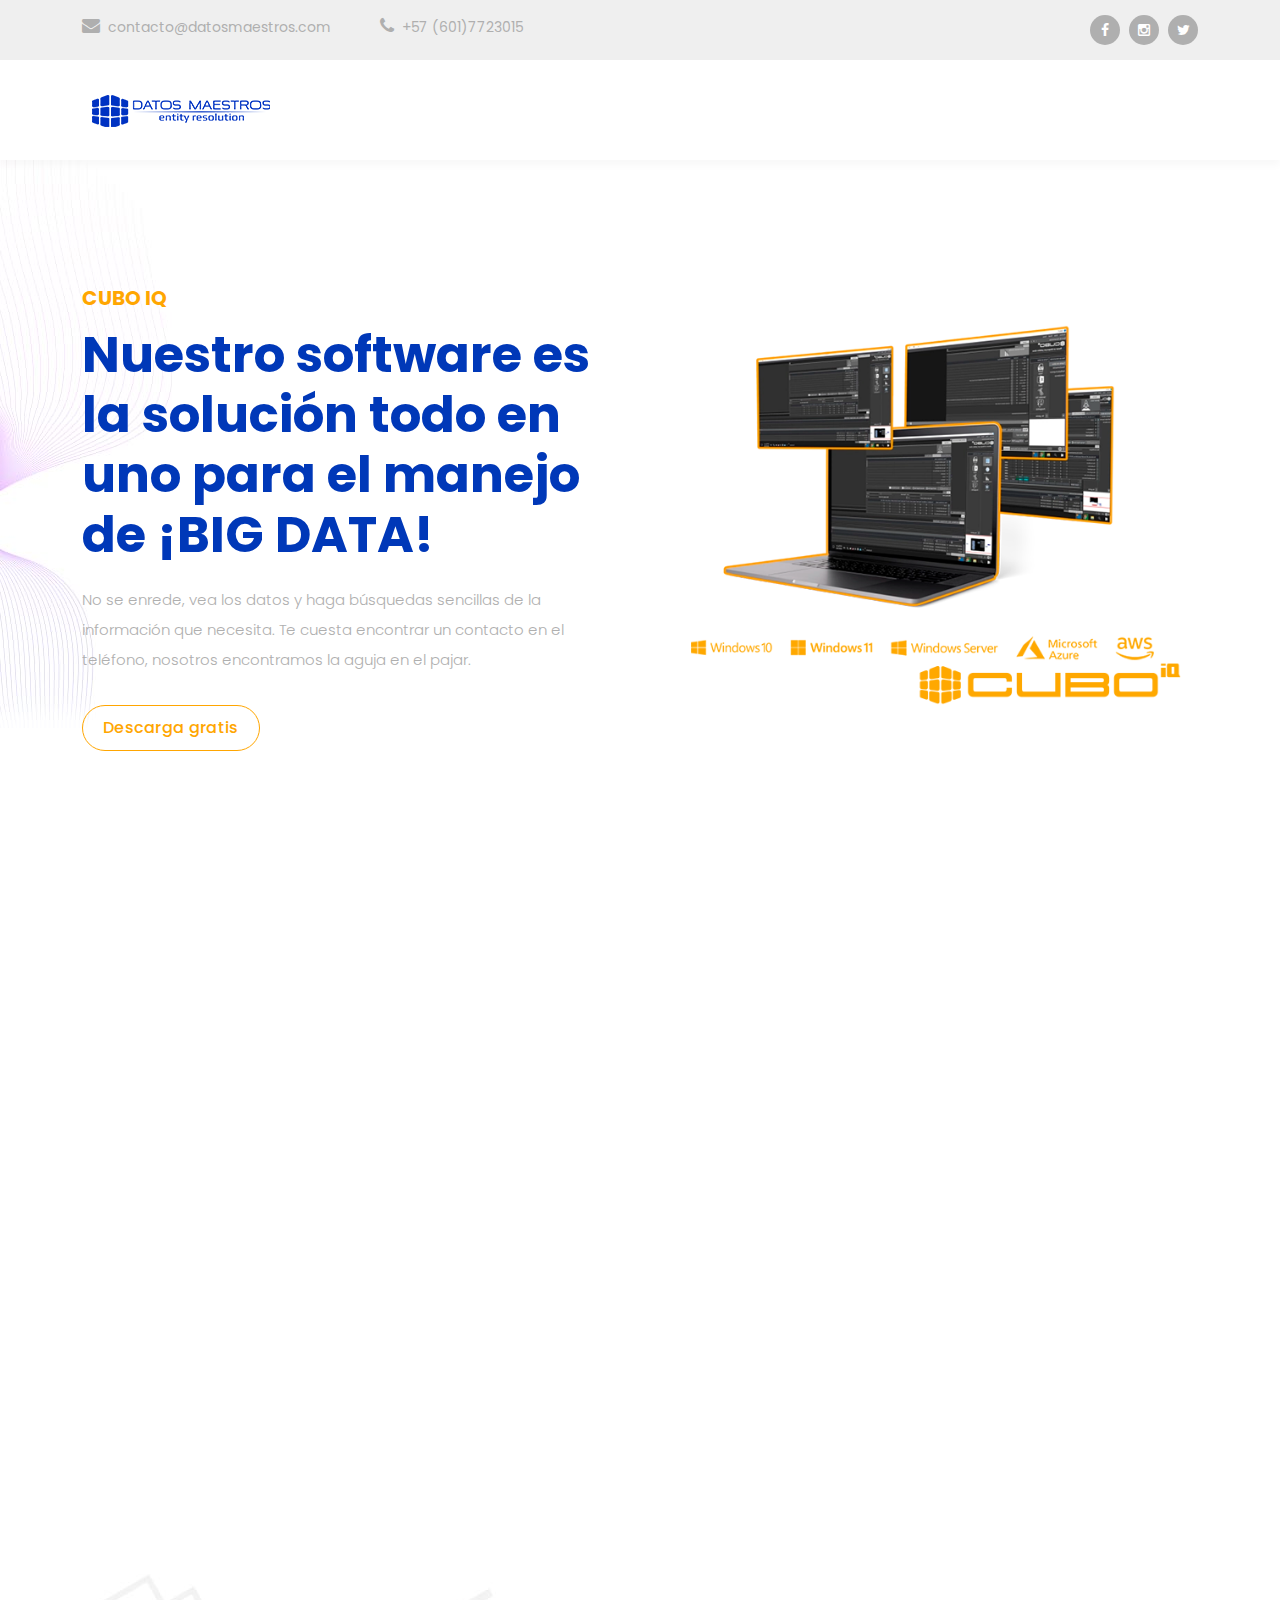
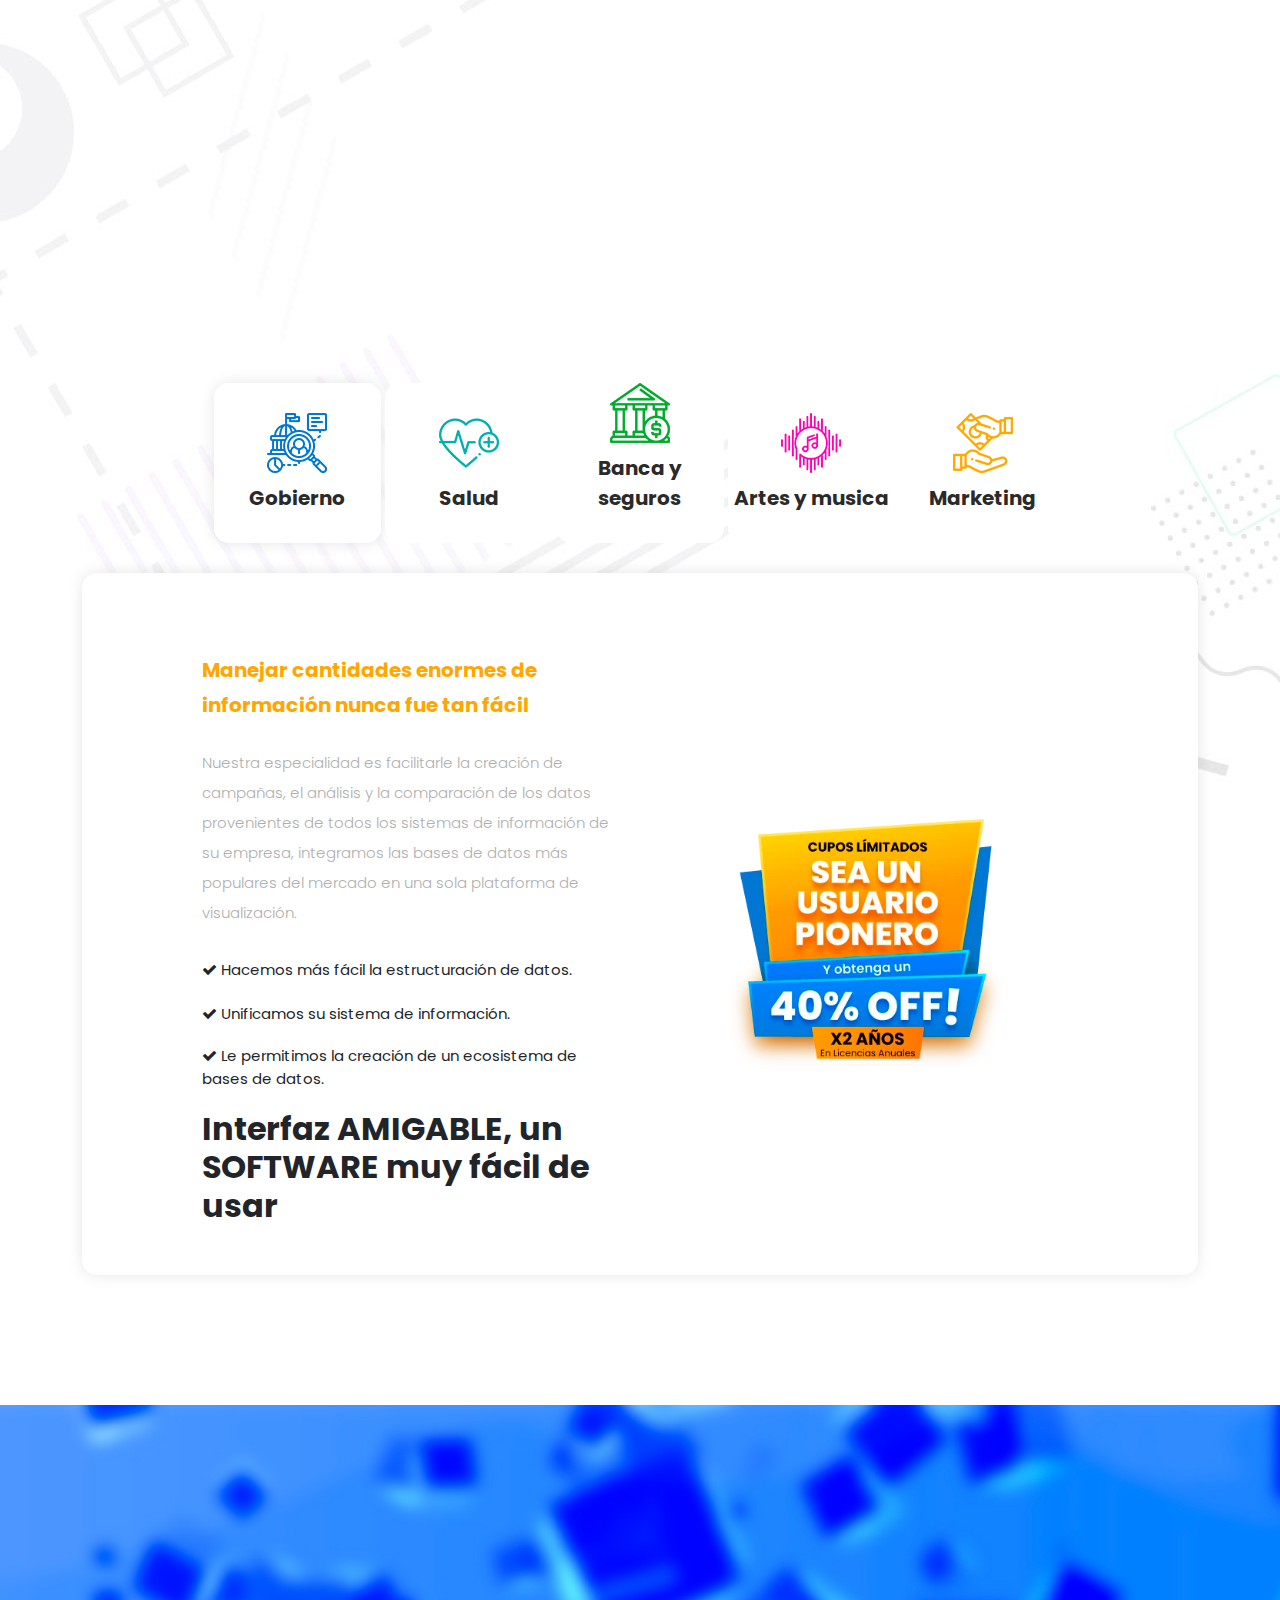
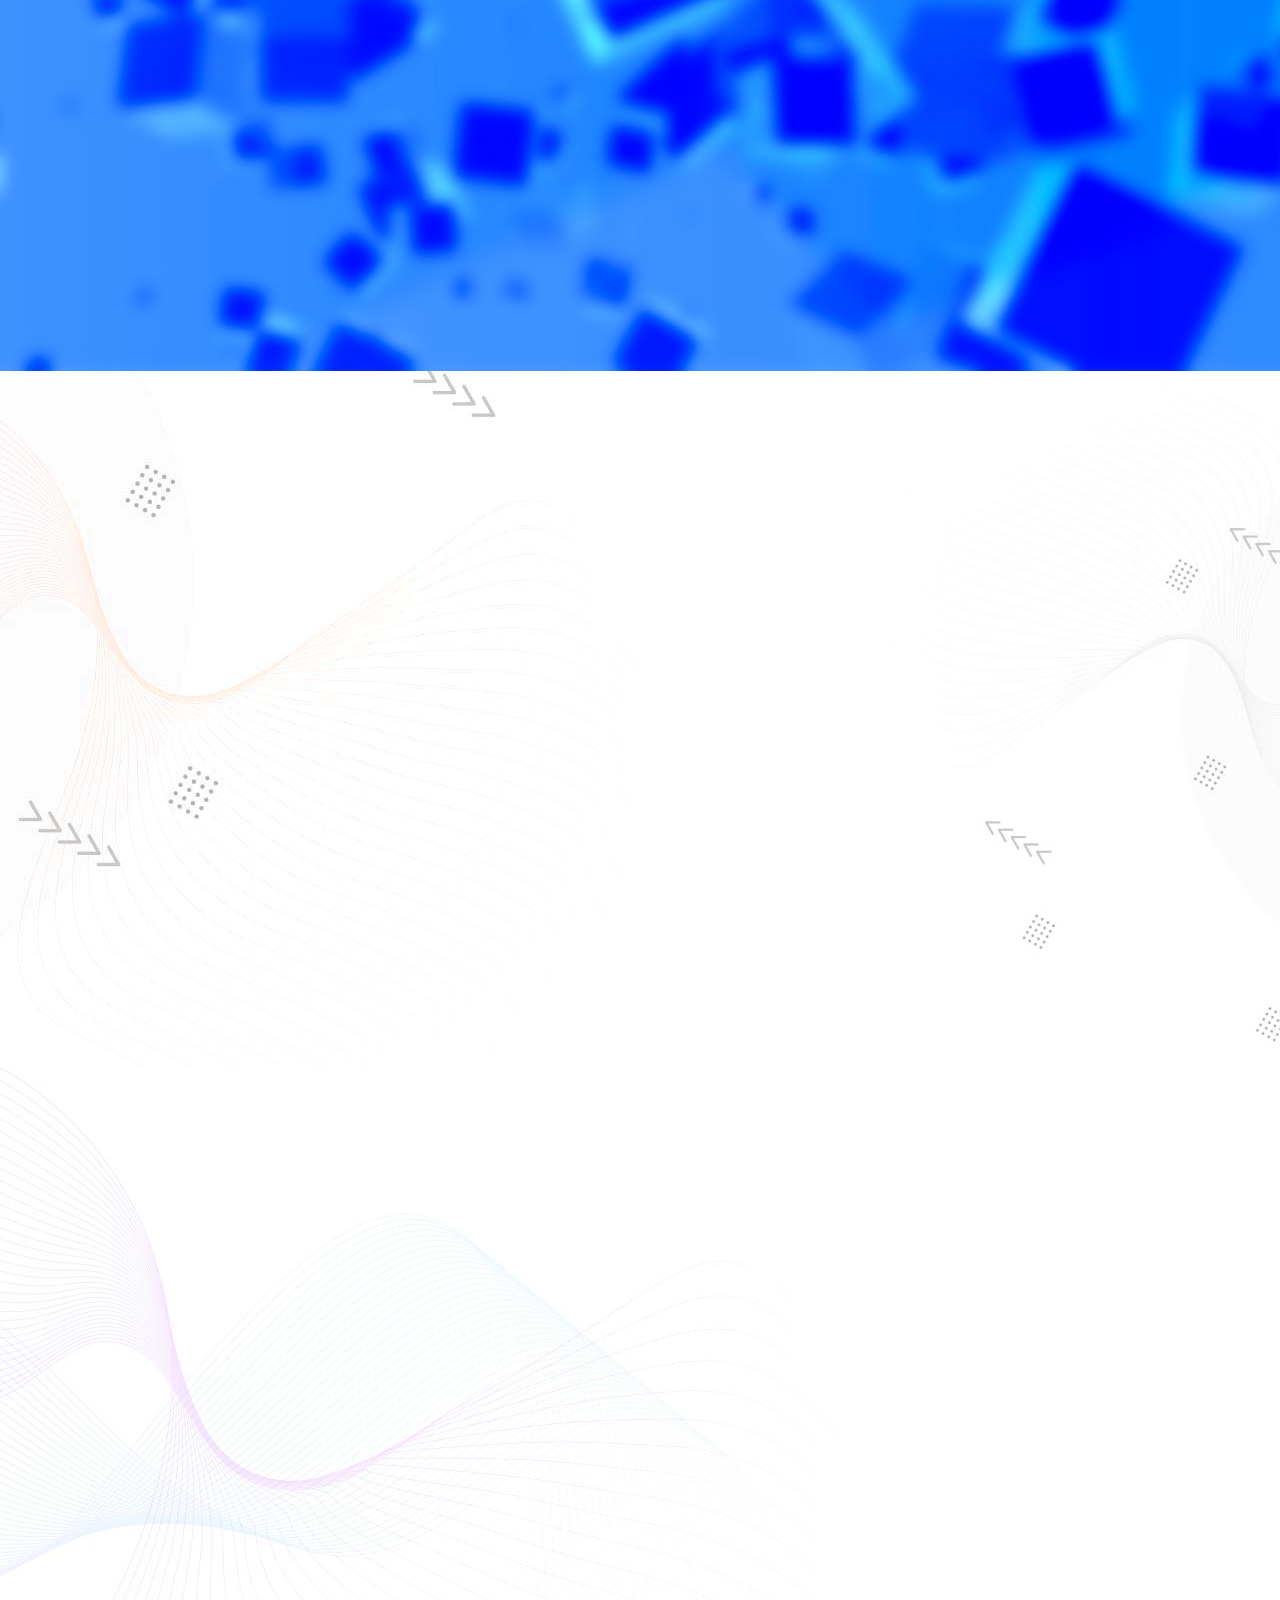
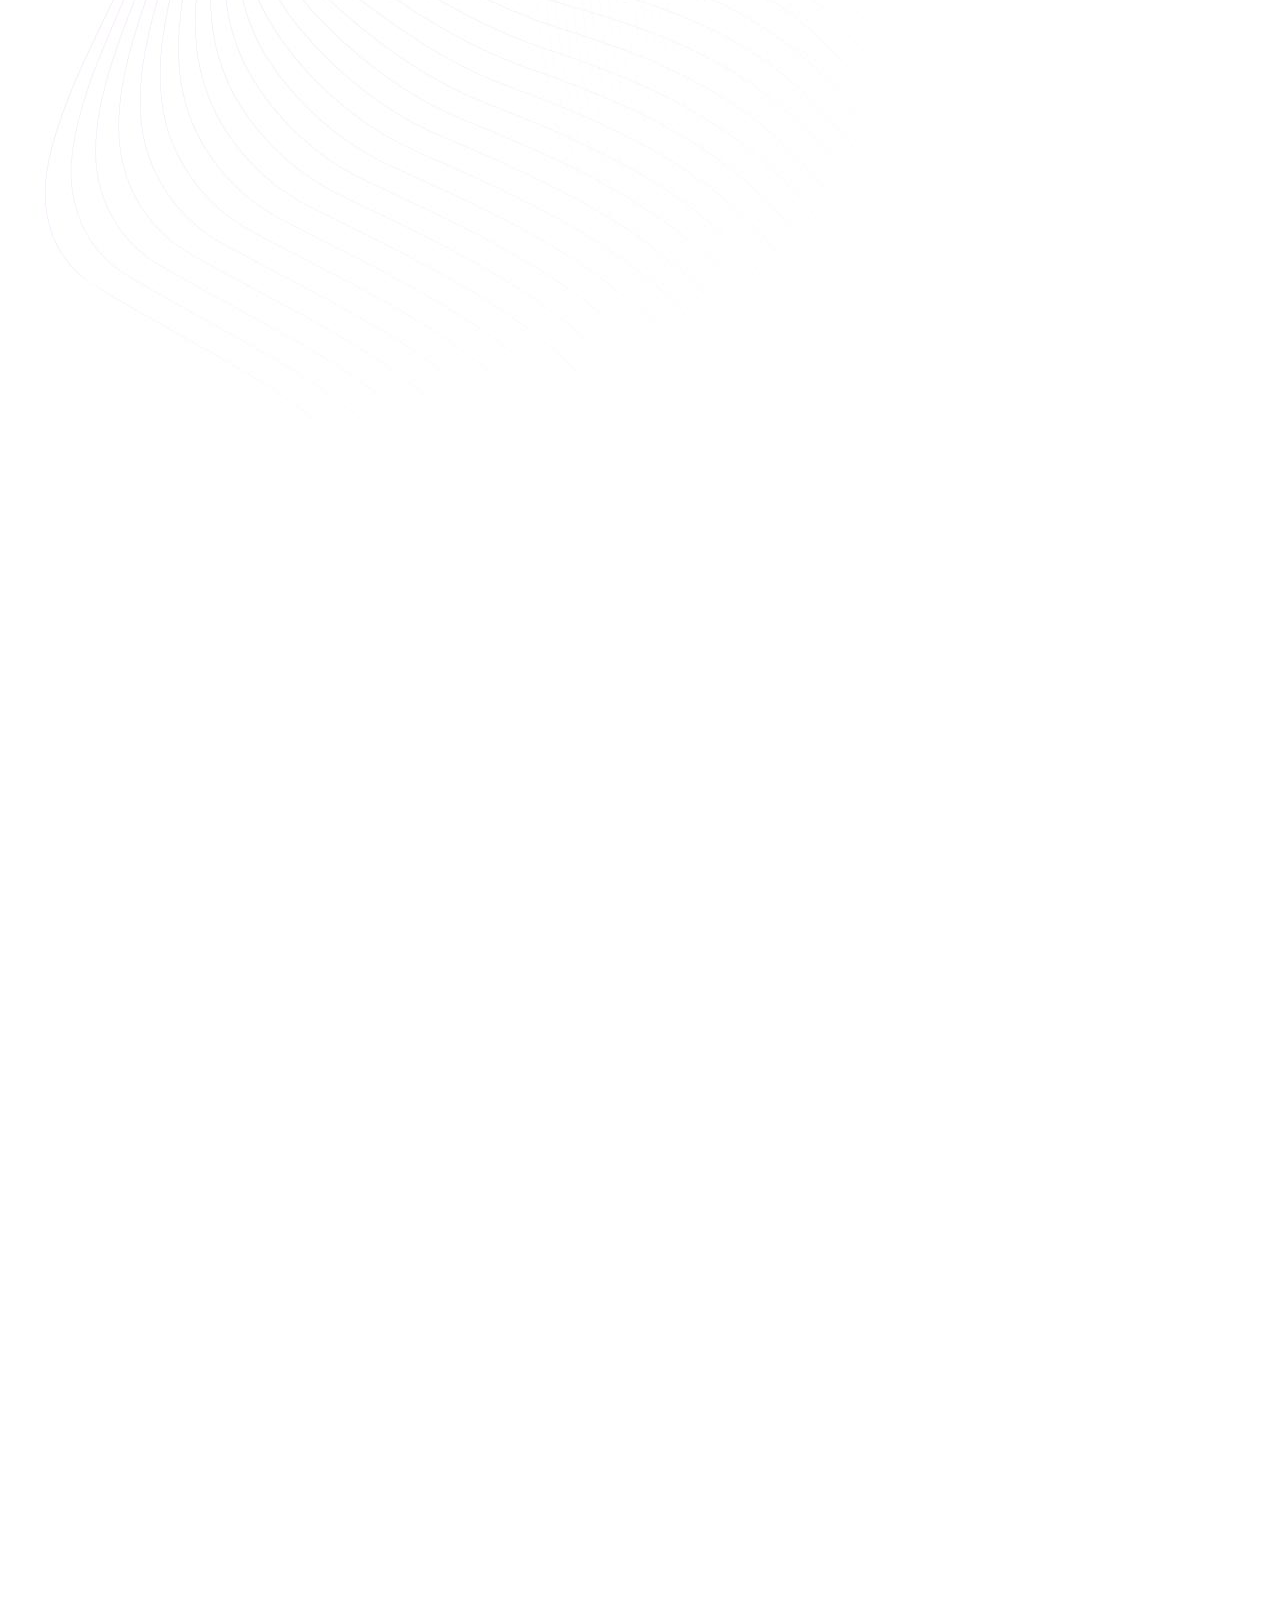
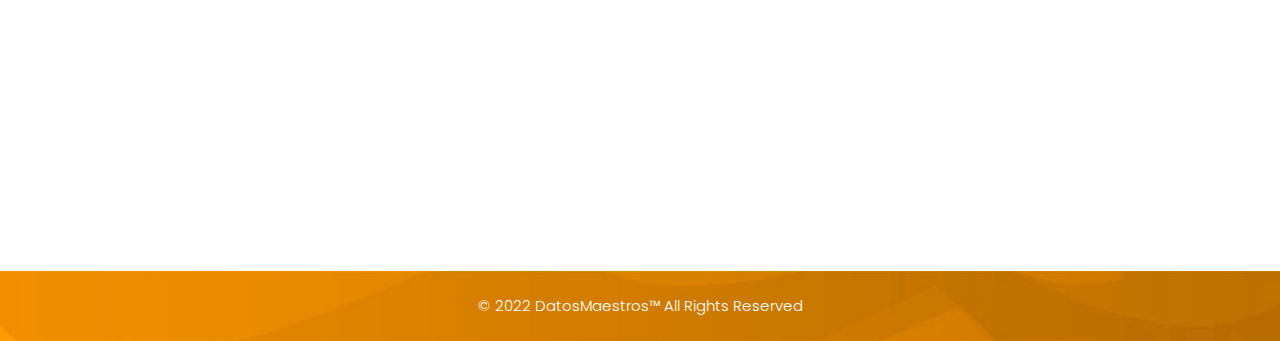
==== commit 91207207: "Update index.html" ====
--- a/index.html
+++ b/index.html
@@ -78,7 +78,7 @@
             </a>
             <!-- ***** Logo End ***** -->
             <!-- ***** Menu Start ***** -->
-            <ul class="nav">
+<!--             <ul class="nav">
               <li class="scroll-to-section"><a href="#" class="active">Productos</a></li>
               <li class="scroll-to-section"><a href="#">Soluciones</a></li>
               <li class="scroll-to-section"><a href="#">Servicios</a></li>
@@ -89,7 +89,7 @@
             </ul>        
             <a class='menu-trigger'>
                 <span>Menu</span>
-            </a>
+            </a> -->
             <!-- ***** Menu End ***** -->
           </nav>
         </div>
@@ -689,4 +689,4 @@
   <script src="assets/js/custom.js"></script>
 
 </body>
-</html>+</html>
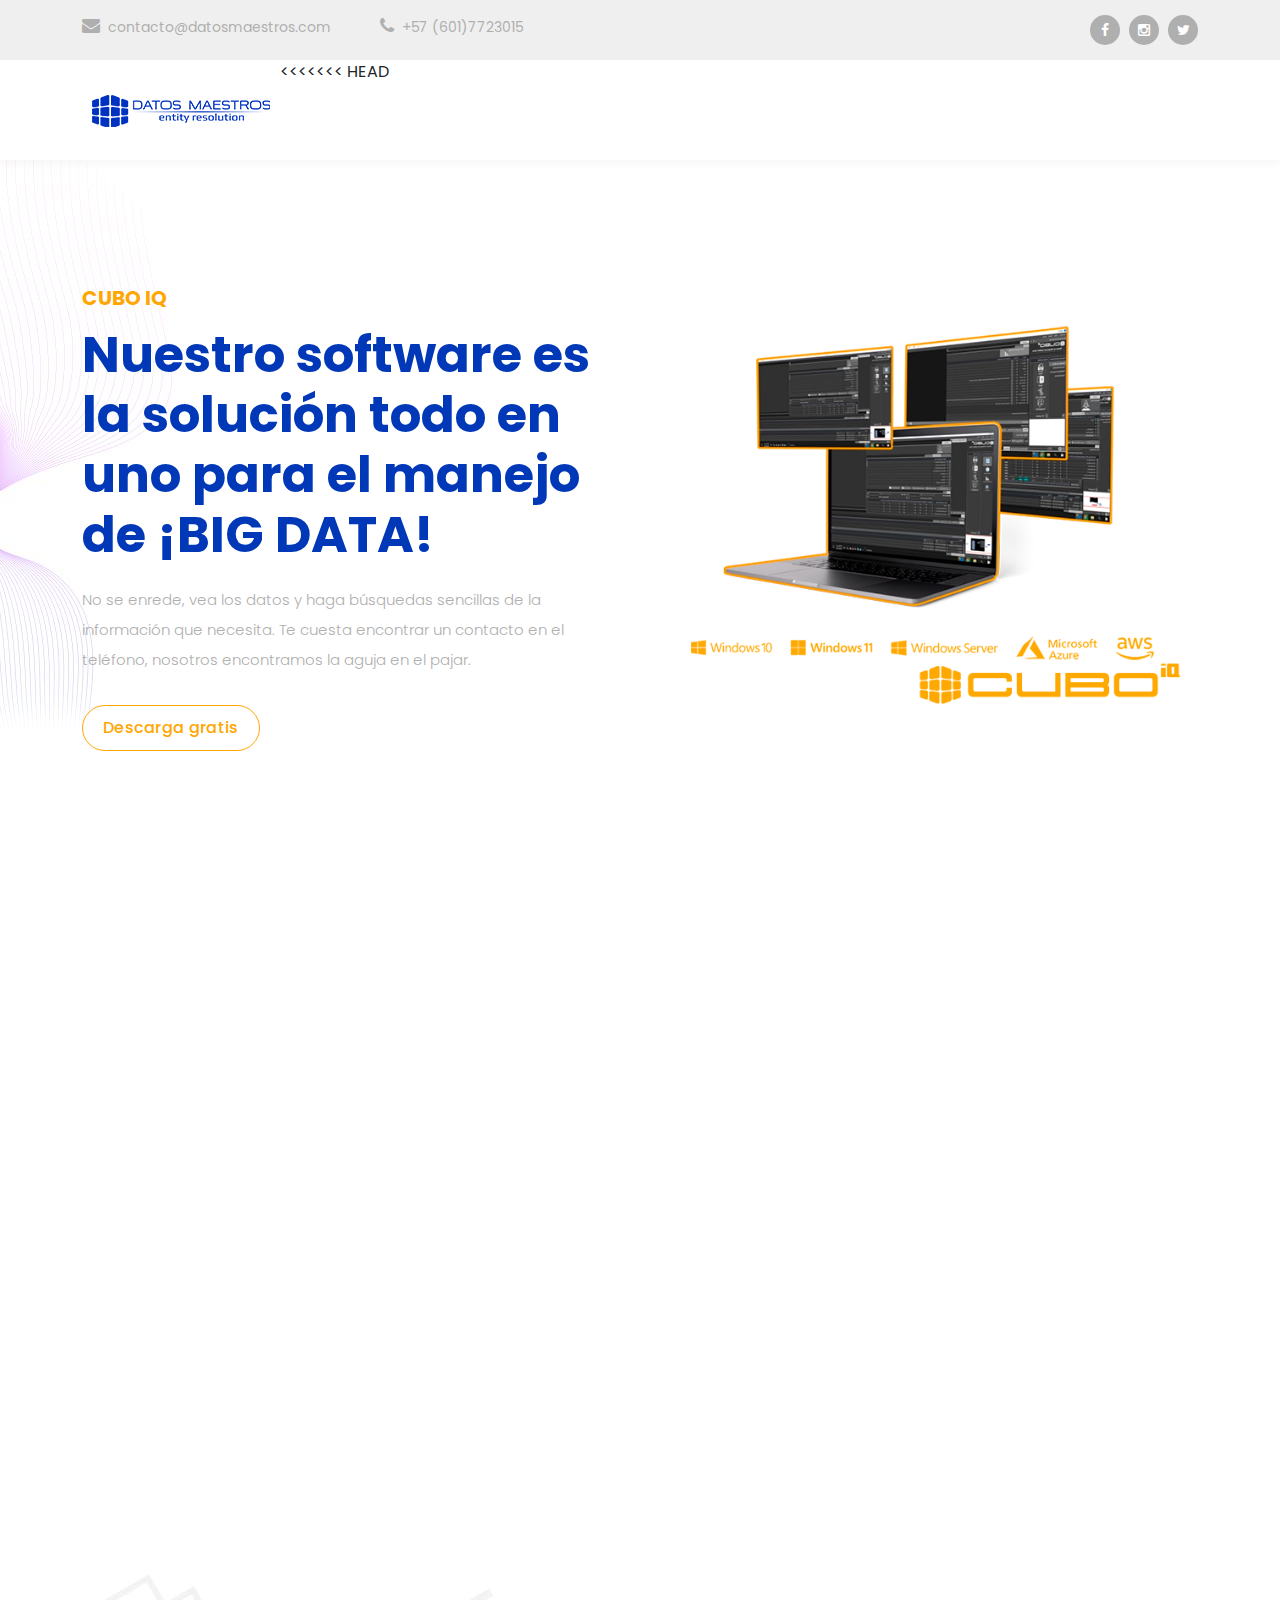
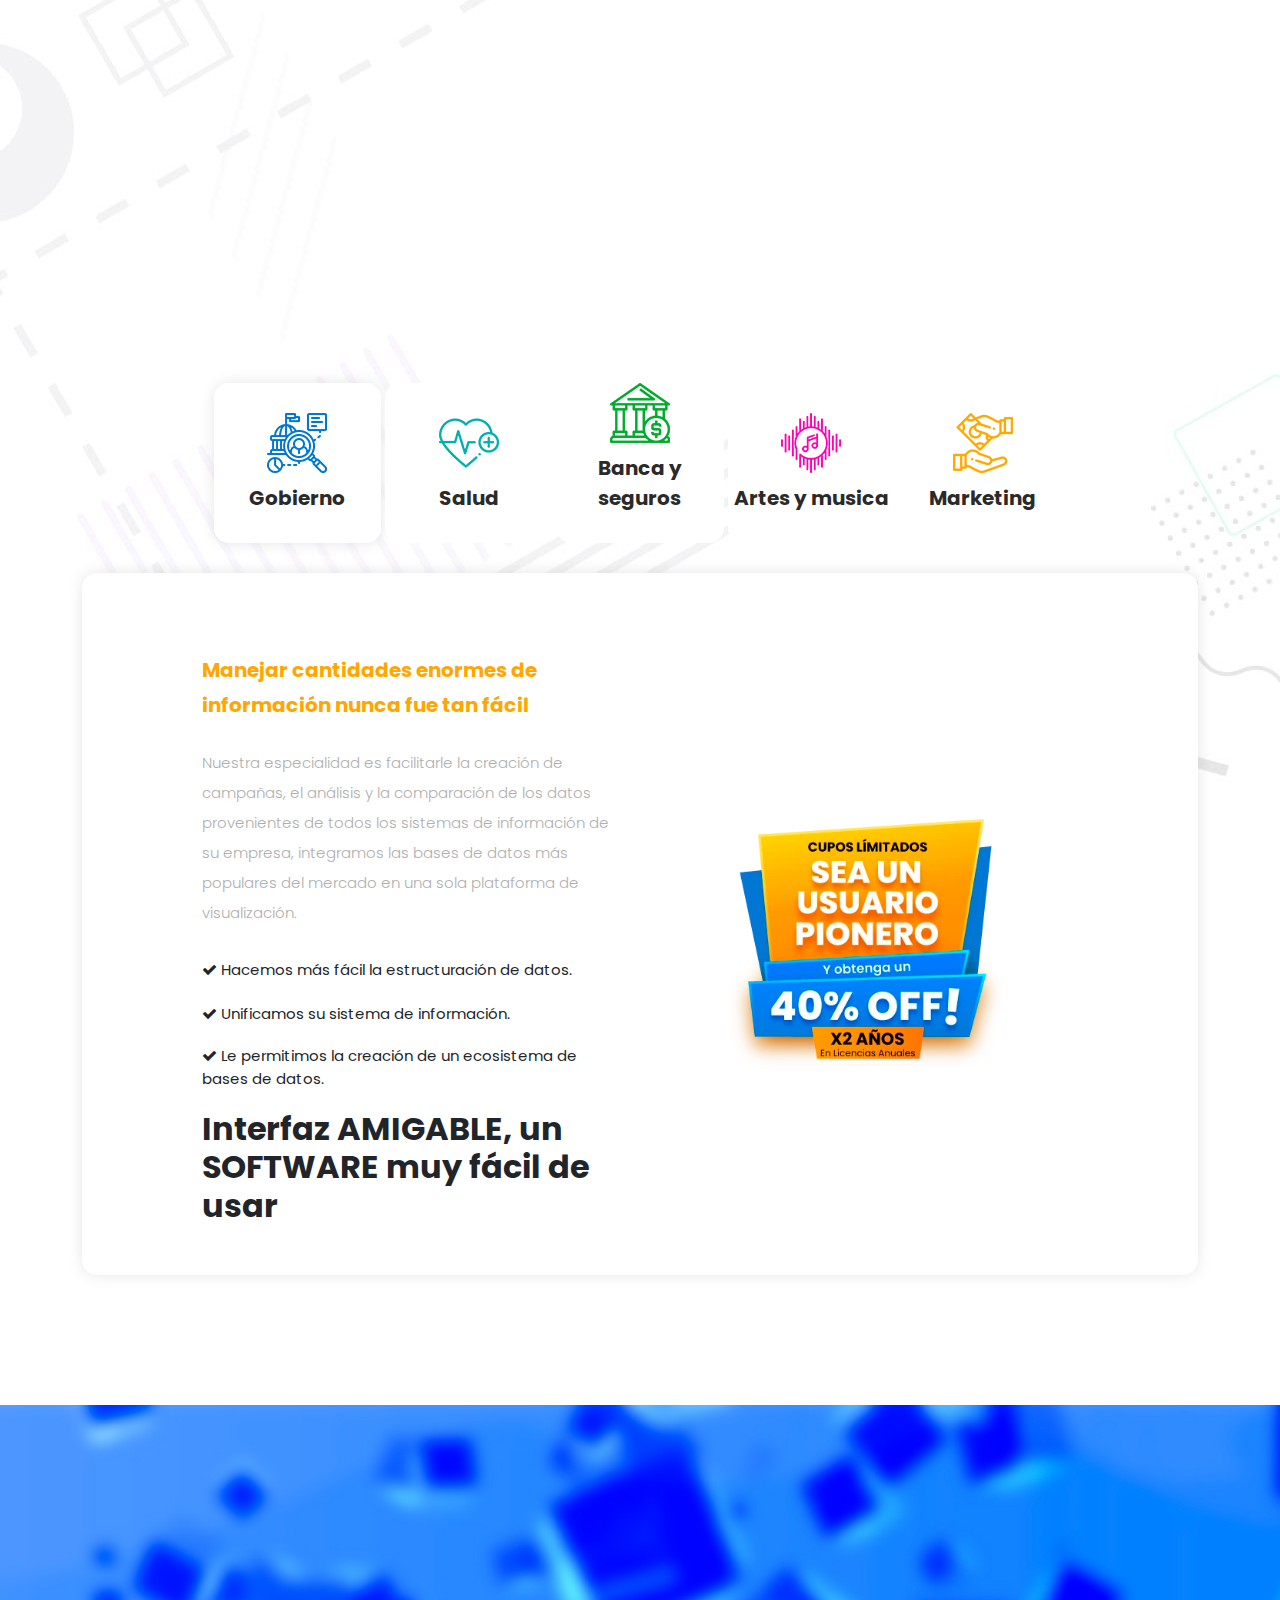
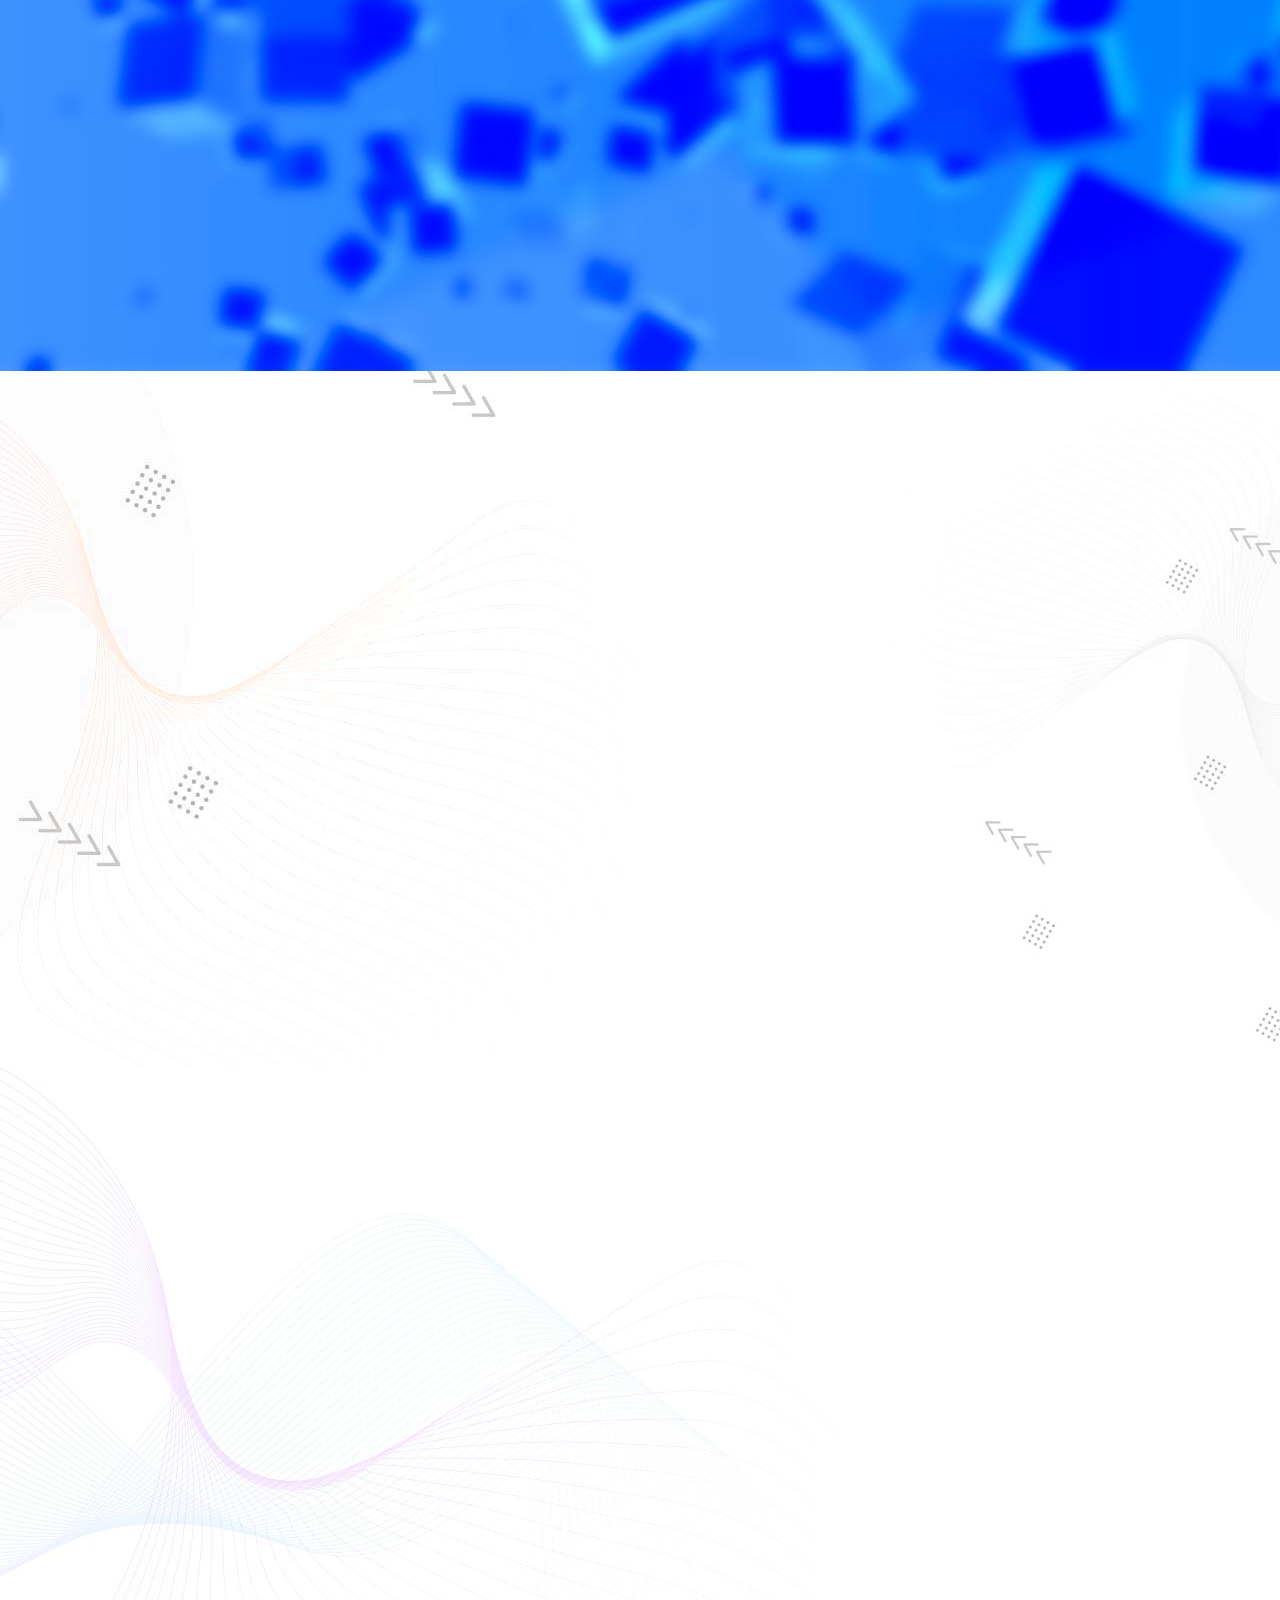
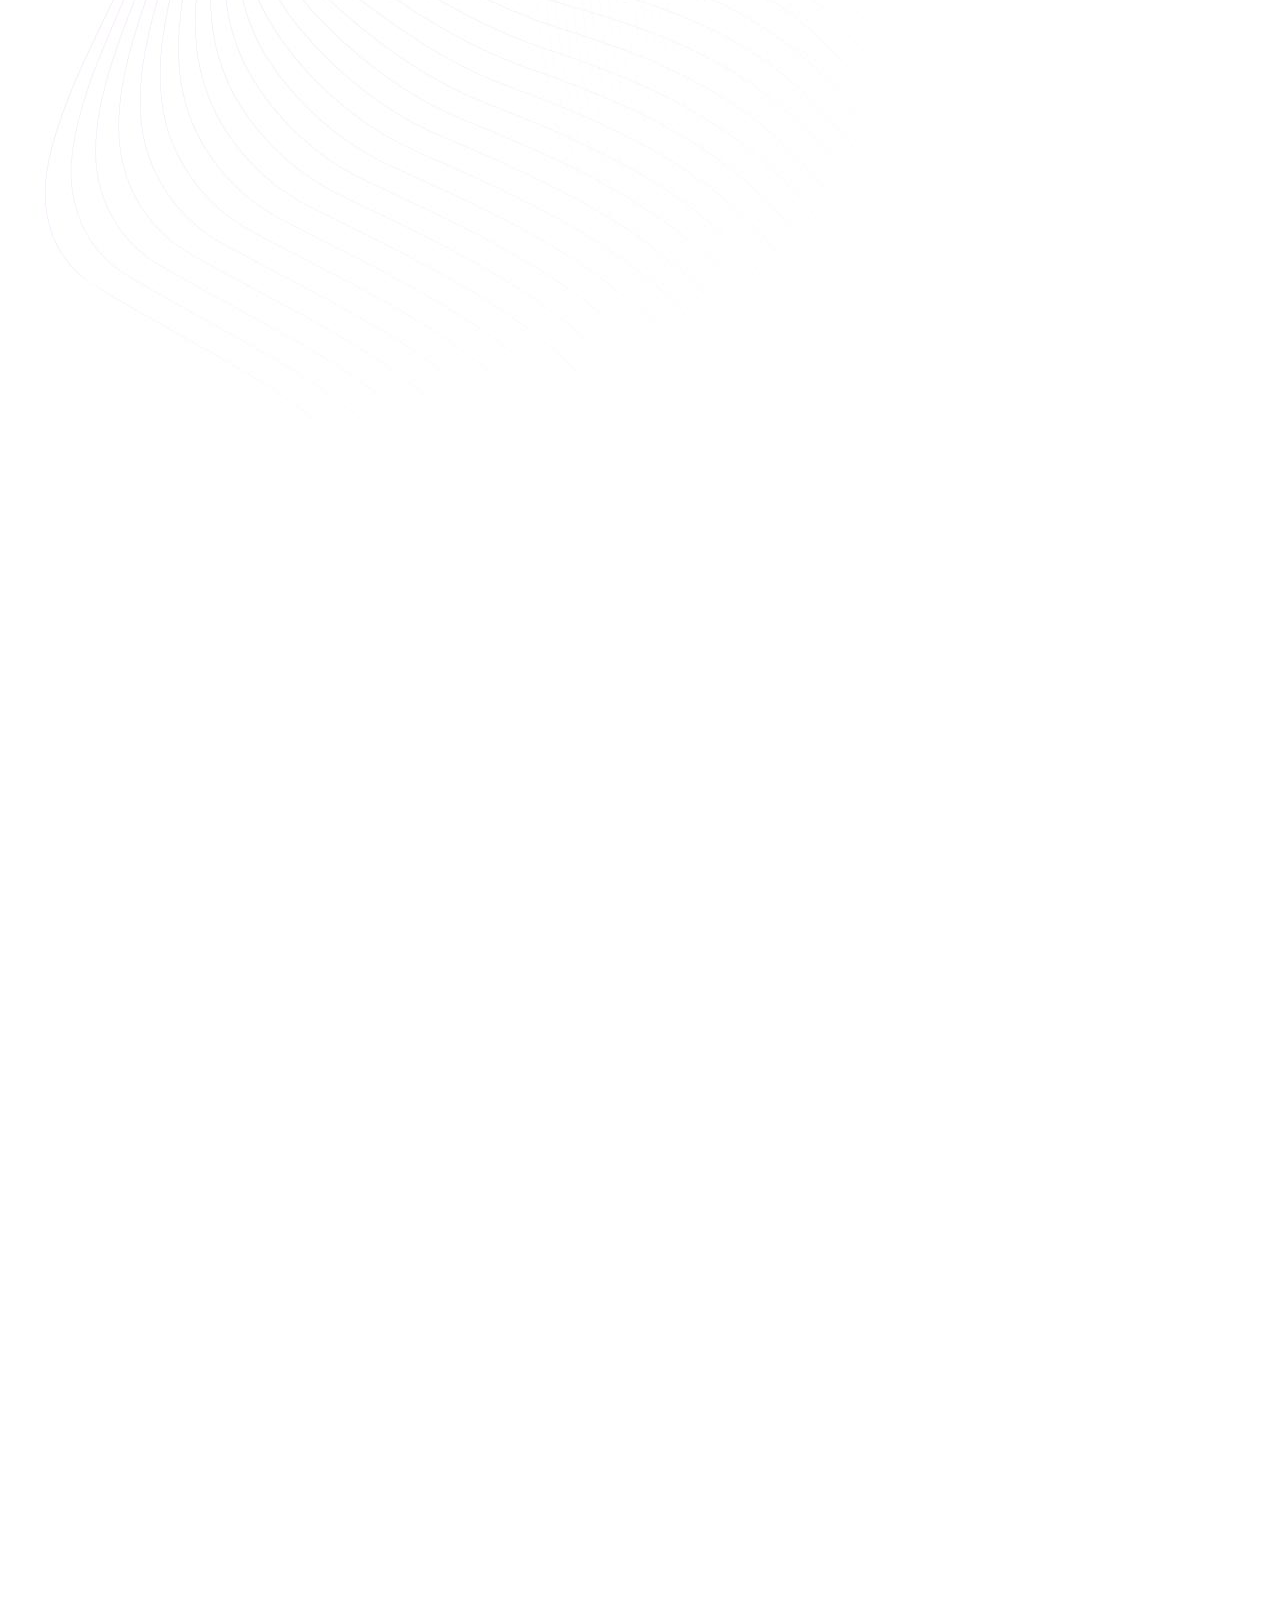
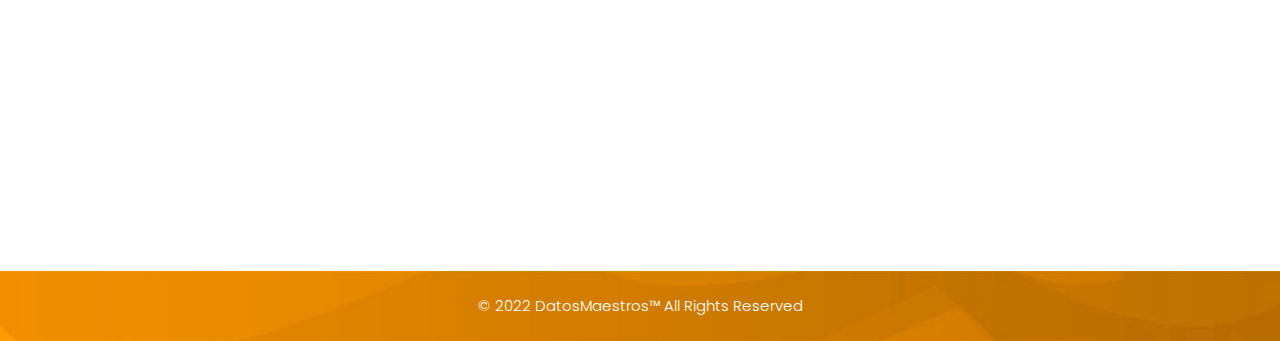
==== commit ea7314db: "Update index.html" ====
--- a/index.html
+++ b/index.html
@@ -78,7 +78,11 @@
             </a>
             <!-- ***** Logo End ***** -->
             <!-- ***** Menu Start ***** -->
+<<<<<<< HEAD
+            <!-- <ul class="nav">
+=======
 <!--             <ul class="nav">
+>>>>>>> 91207207d1efd7b6a141169cd7b3014d2db9d7c6
               <li class="scroll-to-section"><a href="#" class="active">Productos</a></li>
               <li class="scroll-to-section"><a href="#">Soluciones</a></li>
               <li class="scroll-to-section"><a href="#">Servicios</a></li>
